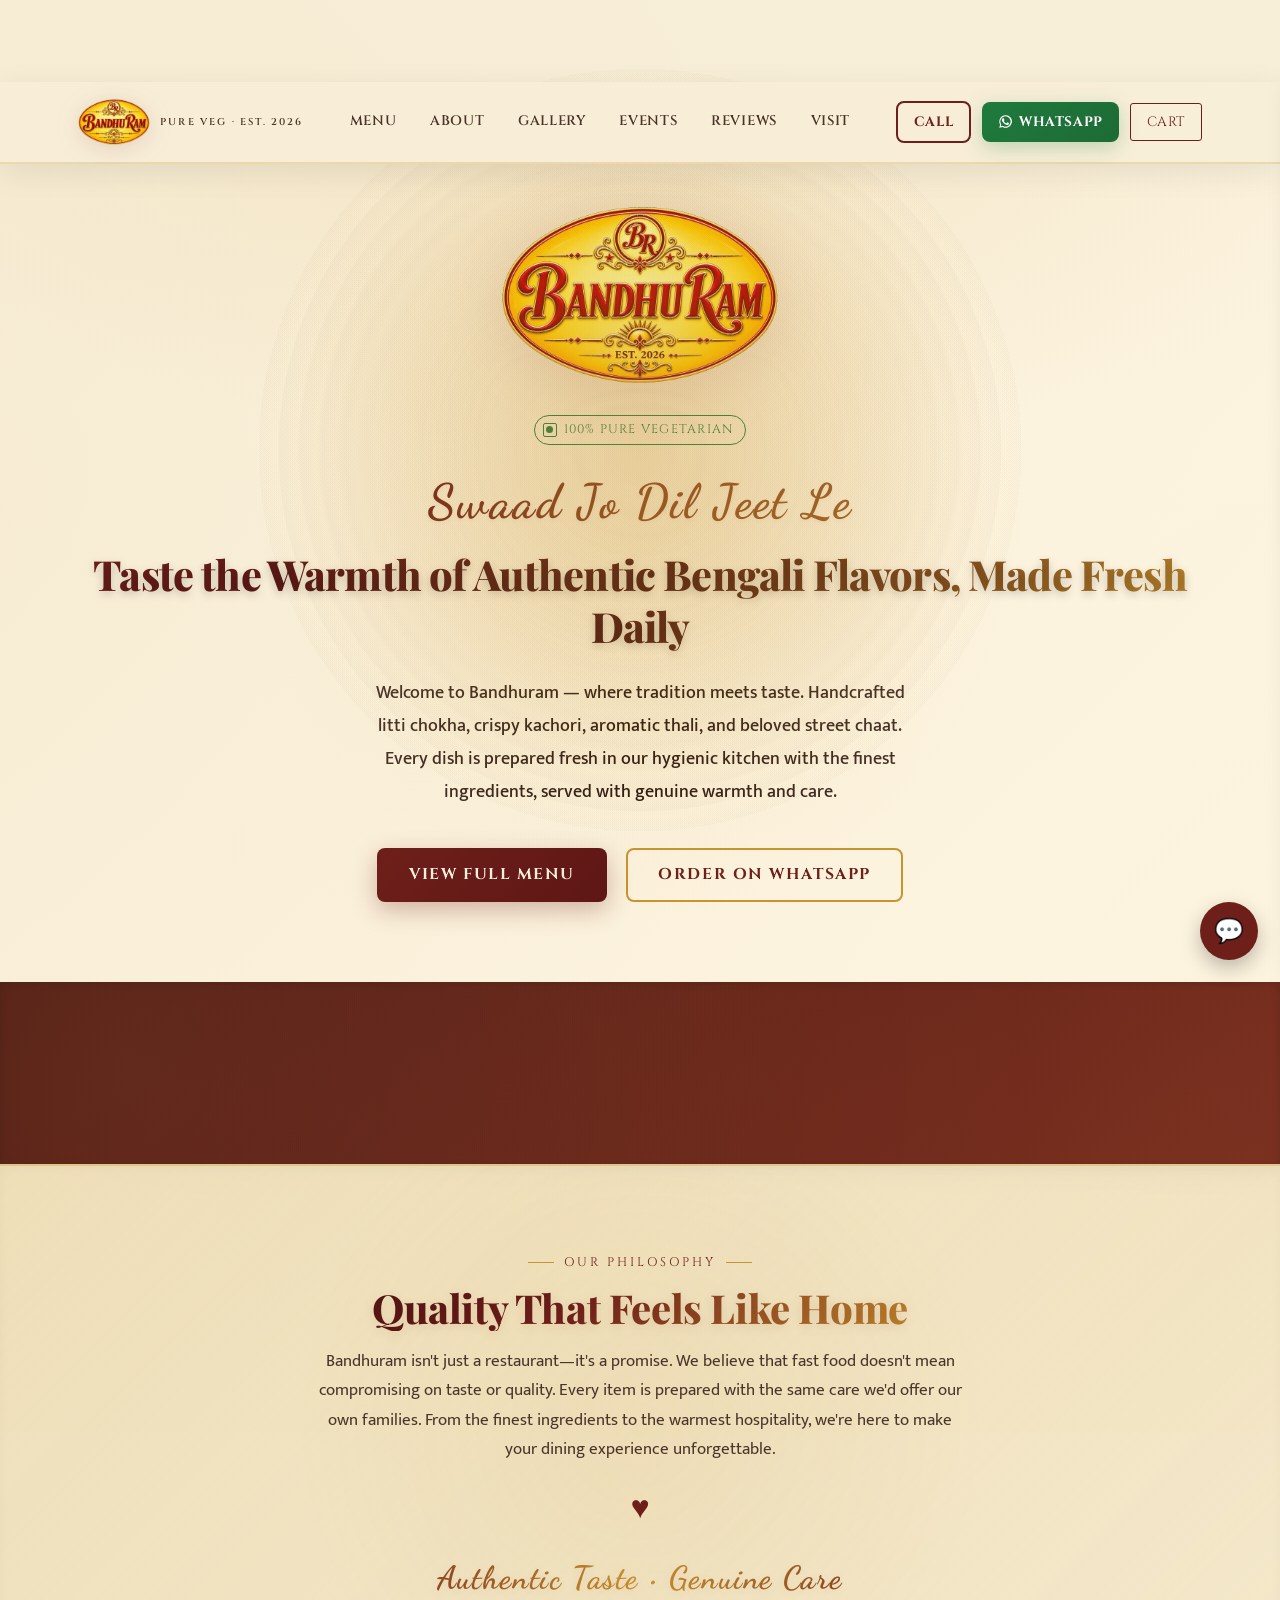
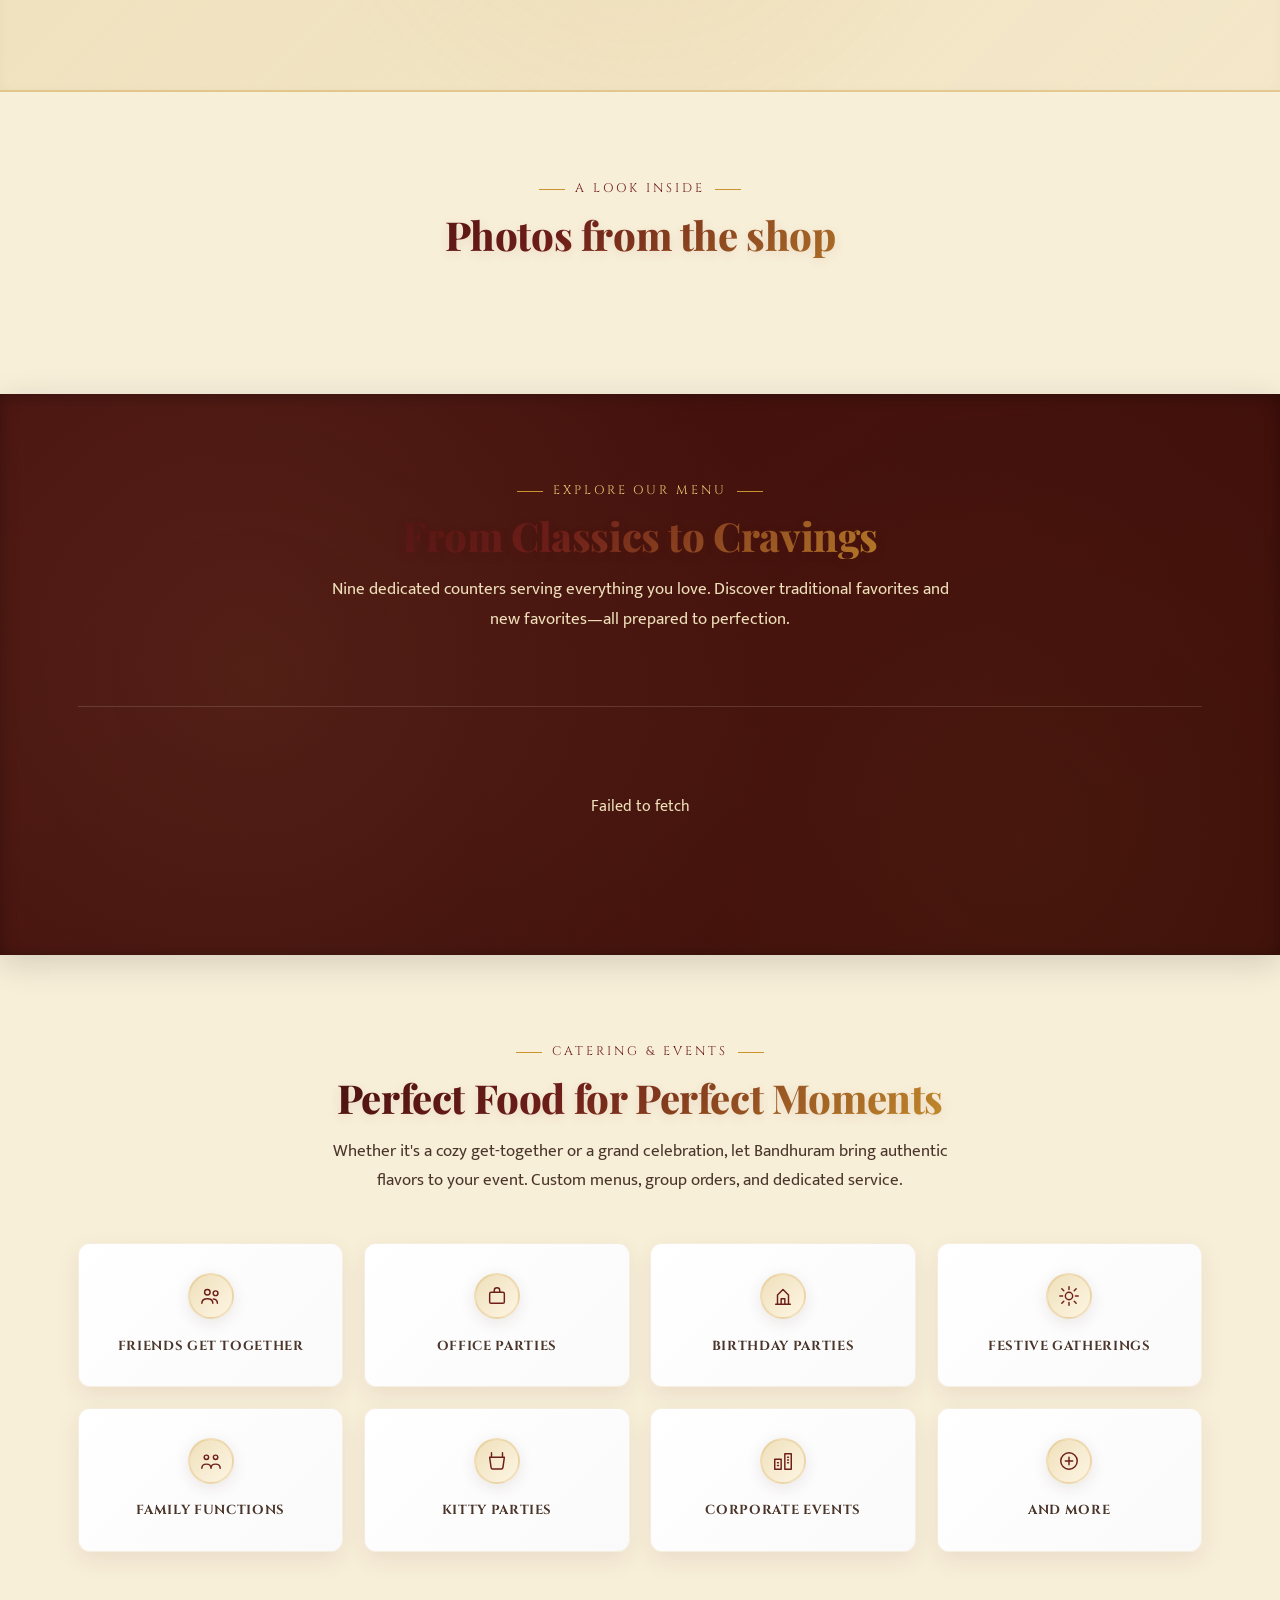
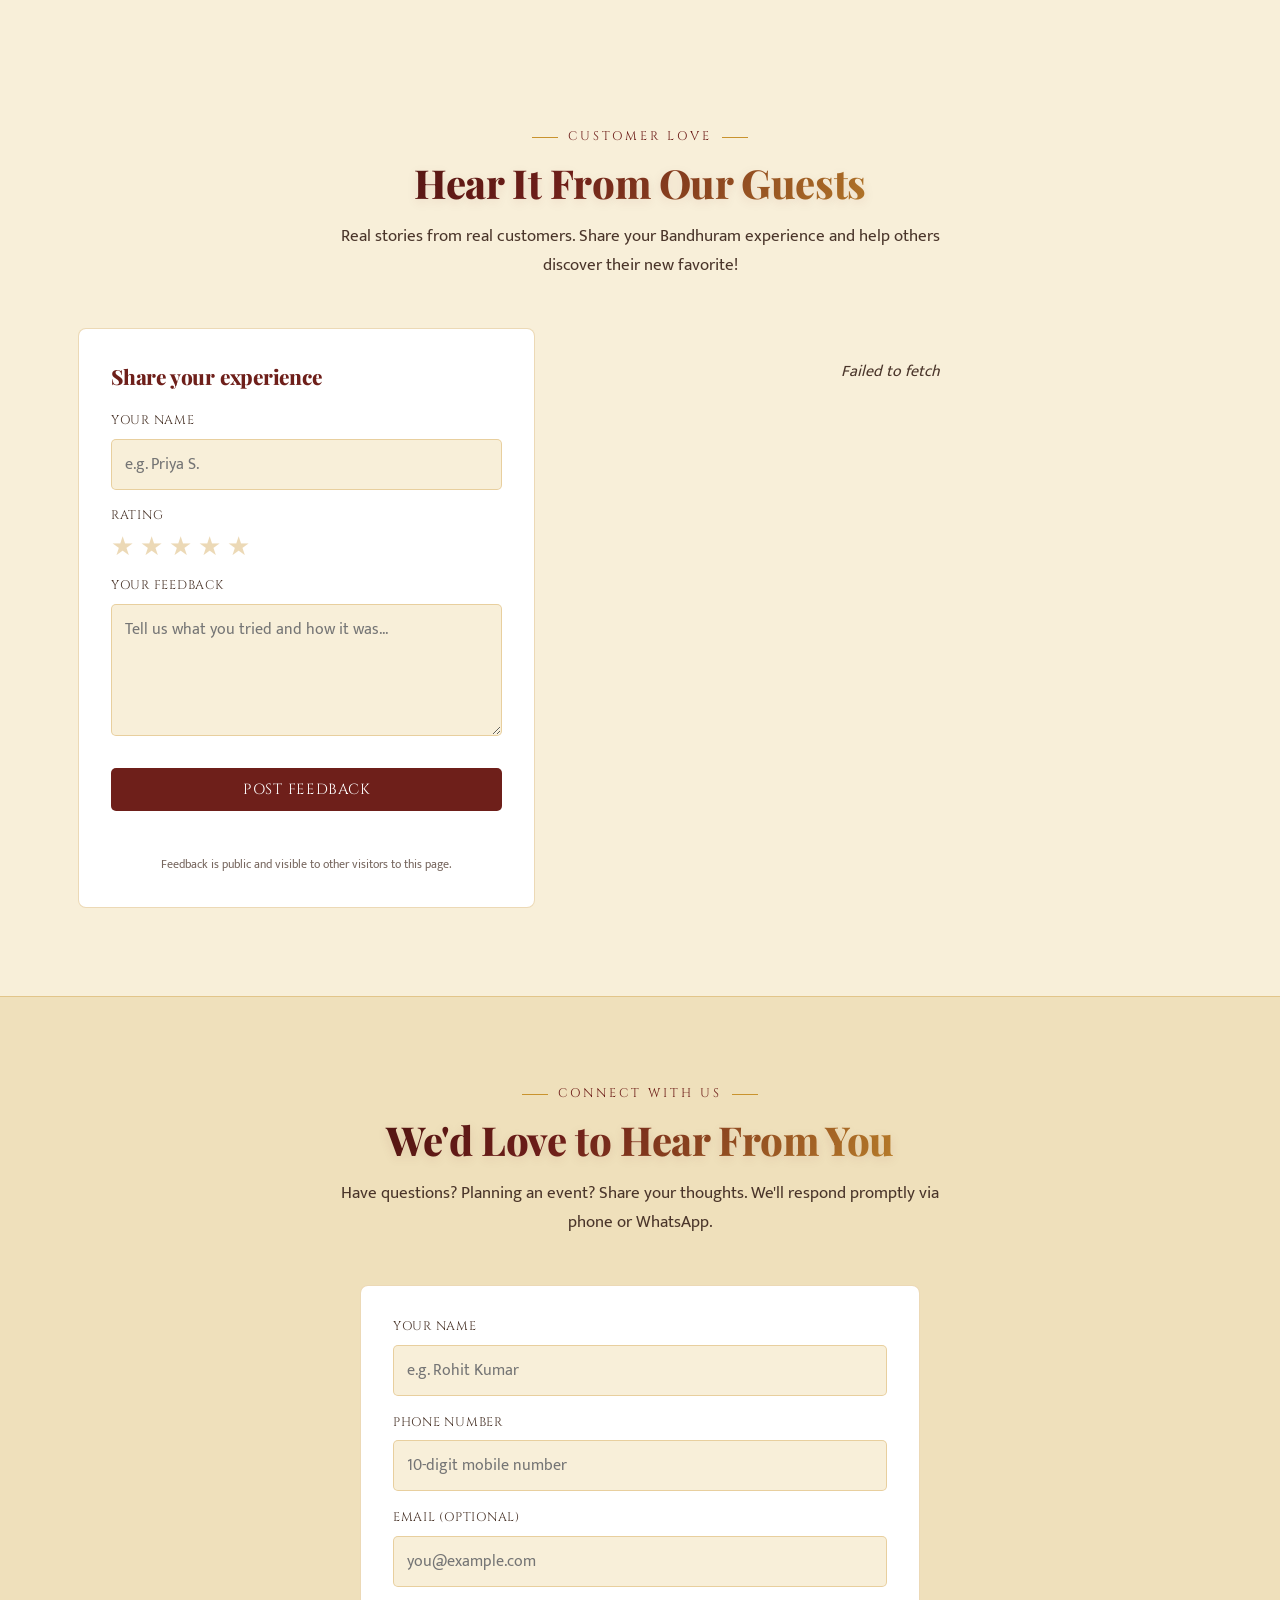
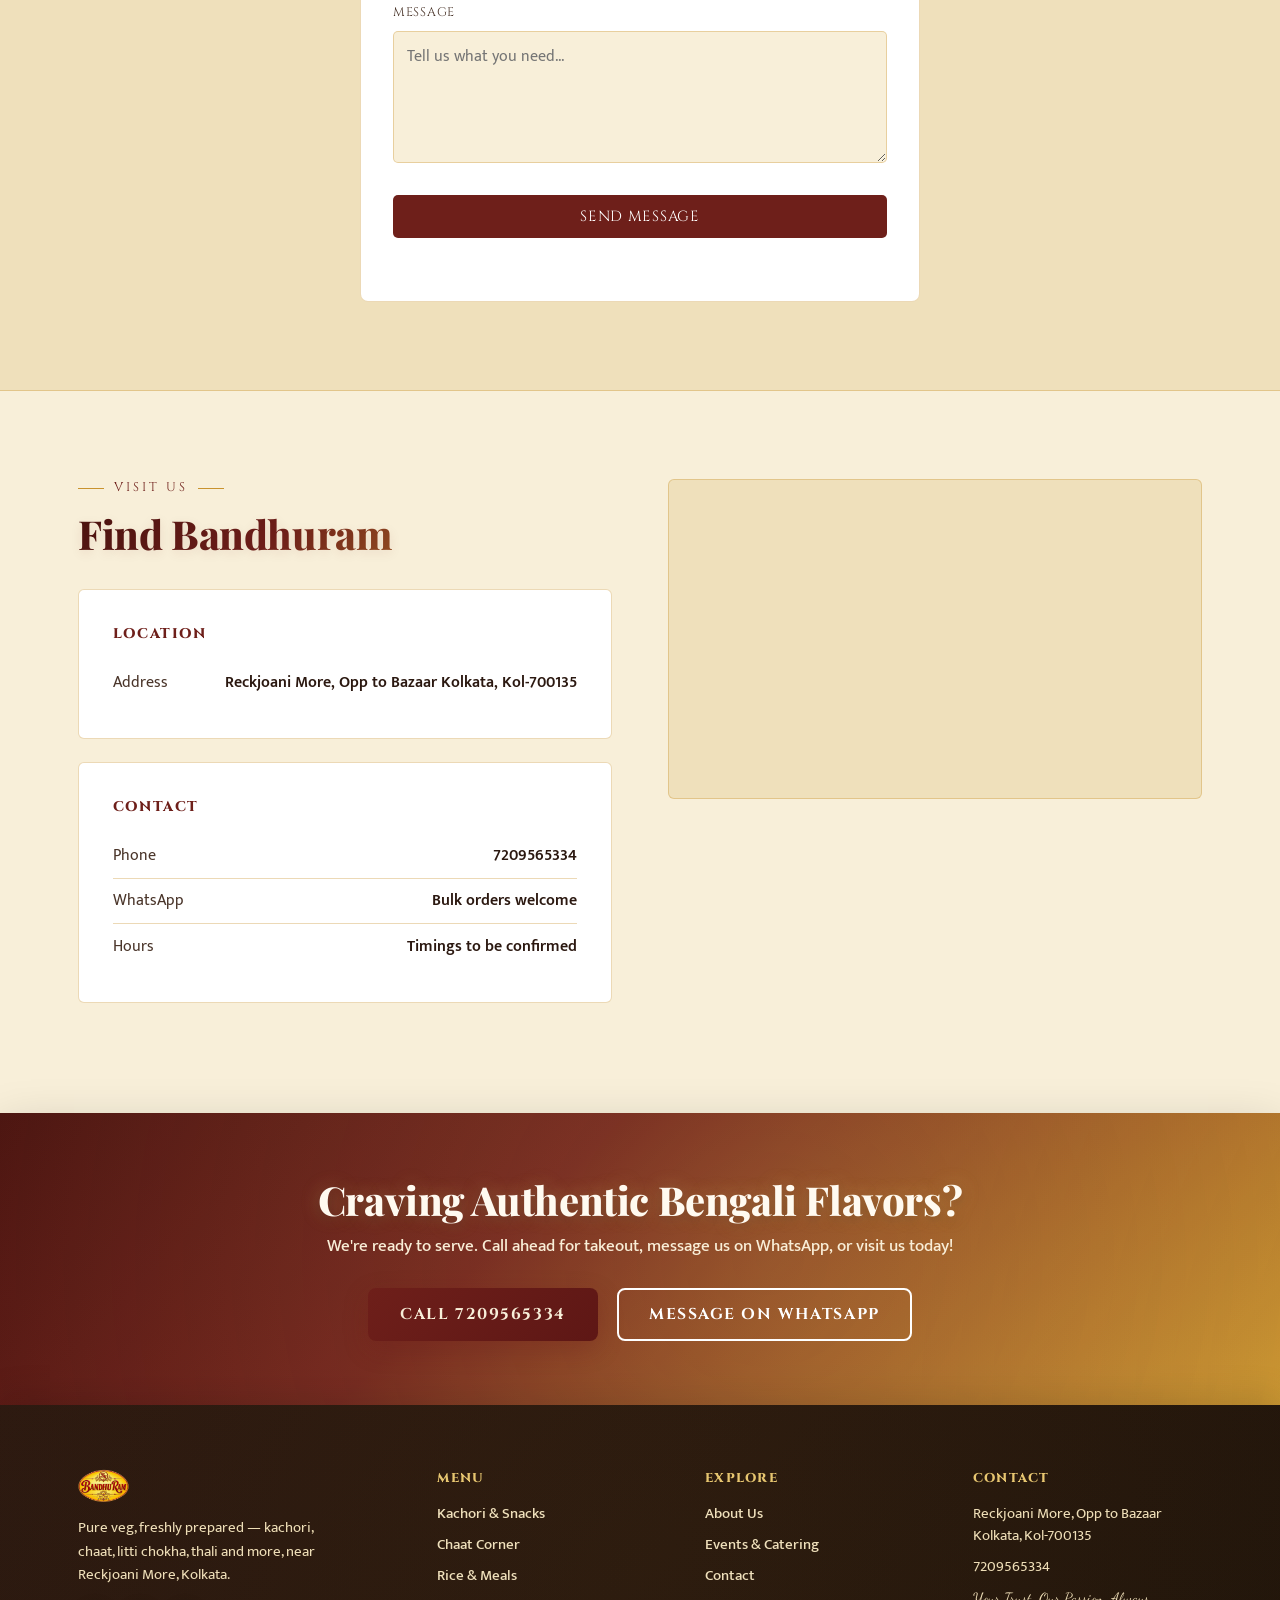
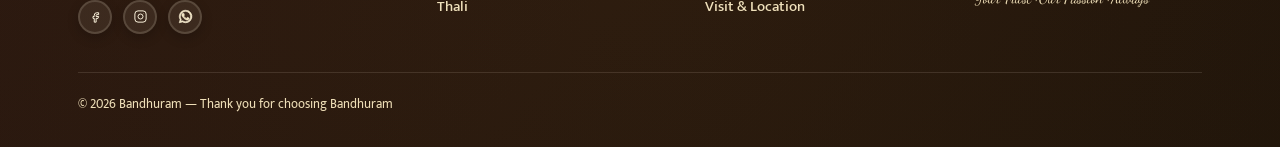
==== index.html @ d21ef4c9 "first commit" ====
<!DOCTYPE html>
<html lang="en">
<head>
<meta charset="UTF-8">
<meta name="viewport" content="width=device-width, initial-scale=1.0">
<title>Bandhuram — Swaad Jo Dil Jeet Le | Pure Veg, Kolkata</title>
<link rel="preconnect" href="https://fonts.googleapis.com">
<link rel="preconnect" href="https://fonts.gstatic.com" crossorigin>
<link href="https://fonts.googleapis.com/css2?family=Playfair+Display:wght@500;600;700;800&family=Cinzel:wght@500;600&family=Dancing+Script:wght@600;700&family=Mukta:wght@400;500;600;700&display=swap" rel="stylesheet">
<link rel="stylesheet" href="css/style.css">
<link rel="stylesheet" href="css/wow.css">
</head>
<body>

<header>
  <nav class="wrap">
  <a href="#top" class="brand">
    <img class="brand-mark" src="assets/logo.png" alt="Bandhuram logo">
    <span class="brand-name"><small>Pure Veg · Est. 2026</small></span>
  </a>
  <div class="navlinks" id="navLinks">
    <a href="#menu">Menu</a>
    <a href="#story">About</a>
    <a href="#gallerySection">Gallery</a>
    <a href="#events">Events</a>
    <a href="#feedback">Reviews</a>
    <a href="#visit">Visit</a>
  </div>
  <div class="nav-ctas">
    <a data-call-link href="#" class="btn-call">Call</a>
    <a data-whatsapp-link href="#" class="btn-wa">
      <svg viewBox="0 0 24 24" fill="currentColor"><path d="M17.5 14.4c-.3-.1-1.7-.9-2-1-.3-.1-.5-.1-.7.1-.2.3-.8 1-.9 1.2-.2.2-.3.2-.6.1-.3-.1-1.2-.4-2.3-1.4-.9-.8-1.4-1.7-1.6-2-.2-.3 0-.5.1-.6.1-.1.3-.3.4-.5.1-.1.2-.3.3-.4.1-.2 0-.4 0-.5 0-.1-.7-1.6-.9-2.2-.2-.5-.5-.5-.7-.5h-.6c-.2 0-.5.1-.8.4-.3.3-1 1-1 2.4s1 2.8 1.2 3c.1.2 2 3 4.8 4.3.7.3 1.2.5 1.6.6.7.2 1.3.2 1.8.1.5-.1 1.7-.7 1.9-1.4.2-.7.2-1.2.2-1.3-.1-.1-.3-.2-.6-.3z"/><path d="M12 2a10 10 0 0 0-8.6 15L2 22l5.2-1.4A10 10 0 1 0 12 2zm0 18.2a8.2 8.2 0 0 1-4.2-1.1l-.3-.2-3.1.8.8-3-.2-.3A8.2 8.2 0 1 1 12 20.2z"/></svg>
      WhatsApp
    </a>
    <button id="cartToggleBtn" class="btn-cart">
      Cart <span id="cartBadge" class="cart-badge" style="display:none;">0</span>
    </button>
    <button id="navToggleBtn" class="nav-toggle" aria-label="Open menu" aria-expanded="false">
      <span></span><span></span><span></span>
    </button>
  </div>
</nav>
 
</header>

<section class="hero" id="top">
  <div class="wrap">
    <div class="reveal in">
      <img class="hero-badge" src="assets/logo.png" alt="Bandhuram — Swaad Jo Dil Jeet Le">
      <div class="veg-dot"><span class="box"><span class="dot"></span></span> 100% Pure Vegetarian</div>
      <div class="hero-script">Swaad Jo Dil Jeet Le</div>
      <h1>Taste the Warmth of Authentic Bengali Flavors, Made Fresh Daily</h1>
      <p class="hero-sub">Welcome to Bandhuram — where tradition meets taste. Handcrafted litti chokha, crispy kachori, aromatic thali, and beloved street chaat. Every dish is prepared fresh in our hygienic kitchen with the finest ingredients, served with genuine warmth and care.</p>
      <div class="hero-ctas">
        <a href="#menu" class="btn-primary">View Full Menu</a>
        <a data-whatsapp-link href="#" class="btn-outline-gold">Order on WhatsApp</a>
      </div>
    </div>
  </div>
</section>

<div class="feature-strip">
  <div class="wrap">
    <div class="feature-item reveal">
      <div class="feature-icon"><svg viewBox="0 0 24 24" fill="none" stroke-width="1.6" stroke-linecap="round" stroke-linejoin="round"><path d="M11 20A7 7 0 0 1 4 13c0-5 4-9 9-11 1 5-1 8-3 10s-4 3-4 6"/></svg></div>
      <span>Made Fresh Daily</span>
    </div>
    <div class="feature-item reveal">
      <div class="feature-icon"><svg viewBox="0 0 24 24" fill="none" stroke-width="1.6" stroke-linecap="round" stroke-linejoin="round"><path d="M6 13a6 6 0 0 1 12 0v6H6v-6z"/><path d="M4 19h16"/><path d="M12 4v3"/></svg></div>
      <span>Certified Hygienic</span>
    </div>
    <div class="feature-item reveal">
      <div class="feature-icon"><svg viewBox="0 0 24 24" fill="none" stroke-width="1.6" stroke-linecap="round" stroke-linejoin="round"><path d="M12 3c4 0 7 3 7 7 0 6-7 11-7 11S5 16 5 10c0-4 3-7 7-7z"/><path d="M12 8v6"/></svg></div>
      <span>Handpicked Quality</span>
    </div>
    <div class="feature-item reveal">
      <div class="feature-icon"><svg viewBox="0 0 24 24" fill="none" stroke-width="1.6" stroke-linecap="round" stroke-linejoin="round"><circle cx="6" cy="18" r="2.2"/><circle cx="17" cy="18" r="2.2"/><path d="M2 18h2l2-8h7l3 5h3.5"/><path d="M6 10V6h3"/></svg></div>
      <span>Quick Delivery</span>
    </div>
  </div>
</div>

<section class="story" id="story">
  <div class="wrap story-inner reveal">
    <div class="section-eyebrow">Our Philosophy</div>
    <h2>Quality That Feels Like Home</h2>
    <p class="section-body-text">Bandhuram isn't just a restaurant—it's a promise. We believe that fast food doesn't mean compromising on taste or quality. Every item is prepared with the same care we'd offer our own families. From the finest ingredients to the warmest hospitality, we're here to make your dining experience unforgettable.</p>
    <div class="story-heart">♥</div>
    <div class="story-script">Authentic Taste • Genuine Care</div>
  </div>
</section>

<section class="Gallery" id="Gallery" >
  <div class="wrap">
    <div class="section-head reveal">
      <div class="section-eyebrow">A look inside</div>
      <h2>Photos from the shop</h2>
    </div>
    <div class="gallery-grid-real" id="galleryGrid"></div>
  </div>
</section>

<section class="menu" id="menu">
  <div class="wrap">
    <div class="section-head reveal">
      <div class="section-eyebrow">Explore Our Menu</div>
      <h2>From Classics to Cravings</h2>
      <p class="section-body-text">Nine dedicated counters serving everything you love. Discover traditional favorites and new favorites—all prepared to perfection.</p>
    </div>

    <div class="thali-callout reveal" id="thaliCallout" style="display:none;"></div>

    <div class="menu-tabs reveal" id="menuTabs"></div>
    <div class="menu-panels reveal" id="menuPanels">
      <div class="menu-loading">Loading today's menu…</div>
    </div>
  </div>
</section>

<section class="events" id="events">
  <div class="wrap">
    <div class="section-head reveal">
      <div class="section-eyebrow">Catering & Events</div>
      <h2>Perfect Food for Perfect Moments</h2>
      <p class="section-body-text">Whether it's a cozy get-together or a grand celebration, let Bandhuram bring authentic flavors to your event. Custom menus, group orders, and dedicated service.</p>
    </div>
    <div class="events-grid">
      <div class="event-card reveal"><div class="event-icon"><svg viewBox="0 0 24 24" fill="none" stroke-width="1.6" stroke-linecap="round" stroke-linejoin="round"><circle cx="8" cy="8" r="3"/><circle cx="17" cy="9" r="2.6"/><path d="M2 20c0-3 2.5-5 6-5s6 2 6 5"/><path d="M14.5 15.2c2.8.3 4.5 2 4.5 4.8"/></svg></div><span>Friends Get Together</span></div>
      <div class="event-card reveal"><div class="event-icon"><svg viewBox="0 0 24 24" fill="none" stroke-width="1.6" stroke-linecap="round" stroke-linejoin="round"><rect x="4" y="8" width="16" height="12" rx="1.5"/><path d="M9 8V6a3 3 0 0 1 6 0v2"/></svg></div><span>Office Parties</span></div>
      <div class="event-card reveal"><div class="event-icon"><svg viewBox="0 0 24 24" fill="none" stroke-width="1.6" stroke-linecap="round" stroke-linejoin="round"><path d="M4 21h16"/><path d="M6 21V11l6-6 6 6v10"/><path d="M10 21v-6h4v6"/></svg></div><span>Birthday Parties</span></div>
      <div class="event-card reveal"><div class="event-icon"><svg viewBox="0 0 24 24" fill="none" stroke-width="1.6" stroke-linecap="round" stroke-linejoin="round"><circle cx="12" cy="12" r="4"/><path d="M12 2v3M12 19v3M4.2 4.2l2.1 2.1M17.7 17.7l2.1 2.1M2 12h3M19 12h3M4.2 19.8l2.1-2.1M17.7 6.3l2.1-2.1"/></svg></div><span>Festive Gatherings</span></div>
      <div class="event-card reveal"><div class="event-icon"><svg viewBox="0 0 24 24" fill="none" stroke-width="1.6" stroke-linecap="round" stroke-linejoin="round"><circle cx="7" cy="8" r="2.4"/><circle cx="17" cy="8" r="2.4"/><path d="M2 20c0-2.8 2.2-4.6 5-4.6s5 1.8 5 4.6M12 20c0-2.8 2.2-4.6 5-4.6s5 1.8 5 4.6"/></svg></div><span>Family Functions</span></div>
      <div class="event-card reveal"><div class="event-icon"><svg viewBox="0 0 24 24" fill="none" stroke-width="1.6" stroke-linecap="round" stroke-linejoin="round"><path d="M6 3v4M18 3v4M4 8h16l-1.5 11a2 2 0 0 1-2 1.8H7.5a2 2 0 0 1-2-1.8L4 8z"/></svg></div><span>Kitty Parties</span></div>
      <div class="event-card reveal"><div class="event-icon"><svg viewBox="0 0 24 24" fill="none" stroke-width="1.6" stroke-linecap="round" stroke-linejoin="round"><rect x="3" y="10" width="7" height="11"/><rect x="14" y="4" width="7" height="17"/><path d="M6 14h1M6 17h1M17 8h1M17 11h1M17 14h1"/></svg></div><span>Corporate Events</span></div>
      <div class="event-card reveal"><div class="event-icon"><svg viewBox="0 0 24 24" fill="none" stroke-width="1.6" stroke-linecap="round" stroke-linejoin="round"><circle cx="12" cy="12" r="9"/><path d="M8 12h8M12 8v8"/></svg></div><span>And More</span></div>
    </div>
  </div>
</section>

<section class="feedback" id="feedback">
  <div class="wrap">
    <div class="section-head reveal">
      <div class="section-eyebrow">Customer Love</div>
      <h2>Hear It From Our Guests</h2>
      <p class="section-body-text">Real stories from real customers. Share your Bandhuram experience and help others discover their new favorite!</p>
    </div>
    <div class="feedback-layout reveal">
      <div class="fb-form">
        <h3>Share your experience</h3>
        <form id="fbForm">
          <div class="fb-field">
            <label for="fbName">Your name</label>
            <input type="text" id="fbName" maxlength="40" required placeholder="e.g. Priya S.">
          </div>
          <div class="fb-field">
            <label>Rating</label>
            <div class="star-picker" id="starPicker">
              <button type="button" data-val="1">★</button>
              <button type="button" data-val="2">★</button>
              <button type="button" data-val="3">★</button>
              <button type="button" data-val="4">★</button>
              <button type="button" data-val="5">★</button>
            </div>
          </div>
          <div class="fb-field">
            <label for="fbComment">Your feedback</label>
            <textarea id="fbComment" rows="4" maxlength="400" required placeholder="Tell us what you tried and how it was..."></textarea>
          </div>
          <button type="submit" class="fb-submit" id="fbSubmitBtn">Post Feedback</button>
          <p class="fb-status" id="fbStatus"></p>
        </form>
        <p class="fb-note">Feedback is public and visible to other visitors to this page.</p>
      </div>
      <div>
        <div class="fb-list" id="fbList">
          <div class="fb-loading">Loading feedback…</div>
        </div>
      </div>
    </div>
  </div>
</section>

<section class="contact" id="contact">
  <div class="wrap">
    <div class="section-head reveal">
      <div class="section-eyebrow">Connect With Us</div>
      <h2>We'd Love to Hear From You</h2>
      <p class="section-body-text">Have questions? Planning an event? Share your thoughts. We'll respond promptly via phone or WhatsApp.</p>
    </div>
    <div class="fb-form reveal" style="max-width:560px; margin:0 auto;">
      <form id="contactForm">
        <div class="fb-field">
          <label for="cName">Your name</label>
          <input type="text" id="cName" maxlength="60" required placeholder="e.g. Rohit Kumar">
        </div>
        <div class="fb-field">
          <label for="cPhone">Phone number</label>
          <input type="tel" id="cPhone" maxlength="20" required placeholder="10-digit mobile number">
        </div>
        <div class="fb-field">
          <label for="cEmail">Email (optional)</label>
          <input type="email" id="cEmail" maxlength="100" placeholder="you@example.com">
        </div>
        <div class="fb-field">
          <label for="cMessage">Message</label>
          <textarea id="cMessage" rows="4" maxlength="500" required placeholder="Tell us what you need..."></textarea>
        </div>
        <button type="submit" class="fb-submit" id="contactSubmitBtn">Send Message</button>
        <p class="fb-status" id="contactStatus"></p>
      </form>
    </div>
  </div>
</section>

<section class="visit" id="visit">
  <div class="wrap">
    <div class="reveal">
      <div class="section-head" style="text-align:left; margin:0 0 2rem;">
        <div class="section-eyebrow" style="justify-content:flex-start;">Visit us</div>
        <h2>Find Bandhuram</h2>
      </div>
      <div class="visit-card">
        <h3>Location</h3>
        <div class="info-row"><span>Address</span><span data-address-display>—</span></div>
      </div>
      <div class="visit-card">
        <h3>Contact</h3>
        <div class="info-row"><span>Phone</span><span data-phone-display>—</span></div>
        <div class="info-row"><span>WhatsApp</span><span>Bulk orders welcome</span></div>
        <div class="info-row"><span>Hours</span><span>Timings to be confirmed</span></div>
      </div>
    </div>
    <div class="reveal">
      <div class="map-block">
        <iframe
  src="https://www.google.com/maps?q=Bandhuram&z=17&output=embed"
  width="100%" height="100%" style="border:0; position:absolute; inset:0;"
  loading="lazy" referrerpolicy="no-referrer-when-downgrade"
  title="Bandhuram location map"></iframe>
      </div>
    </div>
  </div>
</section>

<section class="cta-band">
  <div class="wrap">
    <h2>Craving Authentic Bengali Flavors?</h2>
    <p>We're ready to serve. Call ahead for takeout, message us on WhatsApp, or visit us today!</p>
    <div class="hero-ctas">
      <a data-call-link href="#" class="btn-primary">Call <span data-phone-display>—</span></a>
      <a data-whatsapp-link href="#" class="btn-outline-gold" style="color:#fff; border-color:#fff;">Message on WhatsApp</a>
    </div>
  </div>
</section>

<footer>
  <div class="wrap">
    <div class="footer-grid">
      <div>
        <div class="footer-brand">
          <img src="assets/logo.png" alt="Bandhuram logo">
        </div>
        <p class="footer-tag">Pure veg, freshly prepared — kachori, chaat, litti chokha, thali and more, near Reckjoani More, Kolkata.</p>
        <div class="footer-social">
          <a href="#" aria-label="Facebook"><svg viewBox="0 0 24 24" fill="none" stroke-width="1.6"><path d="M14 9h3V6h-3a4 4 0 0 0-4 4v2H8v3h2v6h3v-6h3l1-3h-4v-2a1 1 0 0 1 1-1z"/></svg></a>
          <a href="#" aria-label="Instagram"><svg viewBox="0 0 24 24" fill="none" stroke-width="1.6"><rect x="3" y="3" width="18" height="18" rx="5"/><circle cx="12" cy="12" r="4"/><circle cx="17.2" cy="6.8" r="0.6" fill="currentColor" stroke="none"/></svg></a>
          <a data-whatsapp-link href="#" aria-label="WhatsApp"><svg viewBox="0 0 24 24" fill="currentColor" stroke="none"><path d="M17.5 14.4c-.3-.1-1.7-.9-2-1-.3-.1-.5-.1-.7.1-.2.3-.8 1-.9 1.2-.2.2-.3.2-.6.1-.3-.1-1.2-.4-2.3-1.4-.9-.8-1.4-1.7-1.6-2-.2-.3 0-.5.1-.6.1-.1.3-.3.4-.5.1-.1.2-.3.3-.4.1-.2 0-.4 0-.5 0-.1-.7-1.6-.9-2.2-.2-.5-.5-.5-.7-.5h-.6c-.2 0-.5.1-.8.4-.3.3-1 1-1 2.4s1 2.8 1.2 3c.1.2 2 3 4.8 4.3.7.3 1.2.5 1.6.6.7.2 1.3.2 1.8.1.5-.1 1.7-.7 1.9-1.4.2-.7.2-1.2.2-1.3-.1-.1-.3-.2-.6-.3z"/><path d="M12 2a10 10 0 0 0-8.6 15L2 22l5.2-1.4A10 10 0 1 0 12 2zm0 18.2a8.2 8.2 0 0 1-4.2-1.1l-.3-.2-3.1.8.8-3-.2-.3A8.2 8.2 0 1 1 12 20.2z"/></svg></a>
        </div>
      </div>
      <div class="footer-col">
        <h4>Menu</h4>
        <a href="#menu">Kachori &amp; Snacks</a>
        <a href="#menu">Chaat Corner</a>
        <a href="#menu">Rice &amp; Meals</a>
        <a href="#menu">Thali</a>
      </div>
      <div class="footer-col">
        <h4>Explore</h4>
        <a href="#story">About Us</a>
        <a href="#events">Events &amp; Catering</a>
        <a href="#contact">Contact</a>
        <a href="#visit">Visit &amp; Location</a>
      </div>
      <div class="footer-col">
        <h4>Contact</h4>
        <p data-address-display>—</p>
        <p data-phone-display>—</p>
        <p class="footer-motto">Your Trust · Our Passion · Always</p>
      </div>
    </div>
    <div class="footer-bottom">
      <span>© 2026 Bandhuram — Thank you for choosing Bandhuram</span>
    </div>
  </div>
</footer>

<div id="cartDrawer" class="cart-drawer">
  <div class="cart-drawer-head">
    <h3>Your Order</h3>
    <button id="cartCloseBtn" class="cart-close">×</button>
  </div>
  <div id="cartItemsList" class="cart-items"></div>
  <div class="cart-footer">
    <p id="cartVariableNote" class="cart-variable-note" style="display:none;">
      Some items have variable pricing (e.g. half/full plate) — final price confirmed by the shop.
    </p>
    <div class="cart-total-row">
      <span>Estimated Total</span>
      <span id="cartTotal">₹0</span>
    </div>
    <button id="cartCheckoutBtn" class="btn-primary" style="width:100%;" disabled>Checkout</button>
  </div>
</div>

<div id="checkoutModal" class="admin-modal" style="display:none;">
  <div class="admin-modal-card">
    <h3>Confirm Your Order</h3>
    <form id="checkoutForm">
      <div class="fb-field">
        <label for="coName">Your name</label>
        <input type="text" id="coName" required maxlength="60">
      </div>
      <div class="fb-field">
        <label for="coPhone">Phone number</label>
        <input type="tel" id="coPhone" required maxlength="20">
      </div>
      <div class="fb-field">
        <label for="coNotes">Notes (optional)</label>
        <textarea id="coNotes" rows="2" maxlength="300" placeholder="e.g. less spicy, pickup at 7pm"></textarea>
      </div>
      <div class="admin-modal-actions">
        <button type="button" class="btn-outline-gold" id="checkoutCancelBtn">Cancel</button>
        <button type="submit" class="btn-primary" id="checkoutSubmitBtn">Place Order</button>
      </div>
      <p class="fb-status" id="checkoutStatus"></p>
    </form>
  </div>
</div>

<script src="js/config.js"></script>
<script src="js/api.js"></script>
<script src="js/menu.js"></script>
<script src="js/feedback.js"></script>
<script src="js/contact.js"></script>
<script src="js/main.js"></script>
<script src="js/cart.js"></script>
<script src="js/chatbot.js"></script>
<script src="js/gallery.js"></script>
</body>
</html>
---- css/style.css ----
:root{
  --maroon:#6e1f1a; --maroon-deep:#4a1310; --gold:#c9932e; --gold-light:#e8c873;
  --cream:#f8efd9; --cream-deep:#efe0bb; --ink:#2b1810; --ink-soft:#4a352a;
  --green:#1f7a3d; --line:rgba(201,147,46,0.35);
  --display:'Playfair Display', serif; --script:'Dancing Script', cursive;
  --label:'Cinzel', serif; --body:'Mukta', sans-serif;
}
*{box-sizing:border-box; margin:0; padding:0;}
html{scroll-behavior:smooth;}
body{ background:var(--cream); color:var(--ink); font-family:var(--body); line-height:1.5; }
a{ color:inherit; text-decoration:none; }
img,svg{ display:block; max-width:100%; }
::selection{ background:var(--gold-light); color:var(--ink); }
a:focus-visible, button:focus-visible{ outline:2px solid var(--maroon); outline-offset:3px; }
.wrap{ max-width:1180px; margin:0 auto; padding:0 28px; }

header{ position:sticky; top:0; z-index:100; background:rgba(248,239,217,0.94); backdrop-filter:blur(8px); border-bottom:1px solid var(--line); }
nav.wrap{ display:flex; align-items:center; justify-content:space-between; height:80px; }
.brand{ display:flex; align-items:center; gap:10px; }
.brand-mark{ height:44px; width:auto; }
.brand-name small{ display:block; font-family:var(--label); font-size:0.62rem; letter-spacing:0.22em; text-transform:uppercase; color:var(--ink-soft); font-weight:600; }
.navlinks{ display:flex; gap:2.1rem; font-family:var(--label); font-size:0.86rem; letter-spacing:0.05em; text-transform:uppercase; }
.navlinks a{ color:var(--ink-soft); position:relative; padding:4px 0; transition:color .25s ease; }
.navlinks a:hover{ color:var(--maroon); }
.navlinks a::after{ content:""; position:absolute; left:0; bottom:-3px; width:0; height:1.5px; background:var(--gold); transition:width .25s ease; }
.navlinks a:hover::after{ width:100%; }
.nav-ctas{ display:flex; gap:0.7rem; align-items:center; }
.btn-call{ font-family:var(--label); font-size:0.85rem; letter-spacing:0.04em; text-transform:uppercase; color:var(--maroon); border:1px solid var(--maroon); padding:9px 16px; border-radius:3px; transition:background .2s ease, color .2s ease; }
.btn-call:hover{ background:var(--maroon); color:var(--cream); }
.btn-wa{ font-family:var(--label); font-size:0.85rem; letter-spacing:0.04em; text-transform:uppercase; background:var(--green); color:#fff; padding:10px 16px; border-radius:3px; display:flex; align-items:center; gap:6px; }
.btn-wa svg{ width:15px; height:15px; }

.hero{ padding:4.2rem 0 3rem; text-align:center; background:radial-gradient(ellipse 90% 60% at 50% 0%, rgba(201,147,46,0.16), transparent 60%), var(--cream); }
.hero-badge{ margin:0 auto 1.6rem; width:280px; max-width:80%; height:auto; animation:floatBadge 3s ease-in-out infinite; }
@keyframes floatBadge{ 0%, 100%{ transform:translateY(0); } 50%{ transform:translateY(-8px); } }
.veg-dot{ display:inline-flex; align-items:center; gap:7px; font-family:var(--label); font-size:0.78rem; letter-spacing:0.1em; text-transform:uppercase; color:var(--green); border:1px solid var(--green); padding:5px 12px 5px 8px; border-radius:20px; margin-bottom:1.3rem; }
.veg-dot .box{ width:14px; height:14px; border:1.6px solid var(--green); display:flex; align-items:center; justify-content:center; border-radius:2px; }
.veg-dot .box .dot{ width:7px; height:7px; border-radius:50%; background:var(--green); }
.hero-script{ font-family:var(--script); font-size:clamp(2rem, 4vw, 2.7rem); color:var(--maroon); font-weight:700; margin-bottom:0.6rem; animation:fadeInDown 0.8s ease-out; }
.hero h1{ font-family:var(--display); font-weight:700; font-size:clamp(1.6rem, 3vw, 2.1rem); color:var(--ink); max-width:52ch; margin:0 auto; line-height:1.4; animation:fadeInUp 0.9s ease-out 0.2s both; }
@keyframes fadeInDown{ from{ opacity:0; transform:translateY(-15px); } to{ opacity:1; transform:translateY(0); } }
@keyframes fadeInUp{ from{ opacity:0; transform:translateY(15px); } to{ opacity:1; transform:translateY(0); } }
.hero-sub{ margin:1.2rem auto 0; font-size:1.08rem; color:var(--ink-soft); max-width:52ch; line-height:1.7; }
.hero-ctas{ margin-top:2.1rem; display:flex; gap:1rem; justify-content:center; flex-wrap:wrap; }
.btn-primary{ font-family:var(--label); text-transform:uppercase; letter-spacing:0.05em; font-size:0.98rem; background:var(--maroon); color:var(--cream); padding:14px 30px; border-radius:5px; box-shadow:0 4px 12px rgba(110,31,26,0.25); transition:transform .2s ease, box-shadow .2s ease, background .2s ease; border:none; cursor:pointer; }
.btn-primary:hover{ transform:translateY(-3px); box-shadow:0 8px 20px rgba(110,31,26,0.35); background:var(--maroon-deep); }
.btn-outline-gold{ font-family:var(--label); text-transform:uppercase; letter-spacing:0.05em; font-size:0.98rem; color:var(--maroon); padding:14px 26px; border:2px solid var(--gold); border-radius:5px; transition:all .3s ease; background:transparent; cursor:pointer; }
.btn-outline-gold:hover{ background:var(--gold); color:var(--maroon-deep); box-shadow:0 6px 15px rgba(201,147,46,0.25); }


.gallery-section{ background:var(--cream-deep); border-top:1px solid var(--line); border-bottom:1px solid var(--line); }
.gallery-grid-real{ display:grid; grid-template-columns:repeat(auto-fill, minmax(220px, 1fr)); gap:1rem; }
.gallery-photo{ position:relative; border-radius:8px; overflow:hidden; aspect-ratio:4/3; }
.gallery-photo img{ width:100%; height:100%; object-fit:cover; }
.gallery-caption{
  position:absolute; left:0; right:0; bottom:0; padding:0.6rem 0.8rem;
  background:linear-gradient(to top, rgba(43,24,16,0.75), transparent);
  color:#fff; font-size:0.82rem;
}

.btn-cart{ position:relative; font-family:var(--label); font-size:0.85rem; text-transform:uppercase; letter-spacing:0.04em; background:none; border:1px solid var(--maroon); color:var(--maroon); padding:9px 16px; border-radius:3px; cursor:pointer; }
.cart-badge{ background:var(--gold); color:var(--maroon-deep); font-size:0.72rem; font-weight:700; border-radius:10px; padding:1px 7px; margin-left:6px; display:inline-flex; }
.cart-drawer{ position:fixed; top:0; right:-380px; width:360px; max-width:90vw; height:100vh; background:#fff; box-shadow:-8px 0 24px rgba(0,0,0,0.15); z-index:150; transition:right .25s ease; display:flex; flex-direction:column; }
.cart-drawer.open{ right:0; }
.cart-drawer-head{ display:flex; justify-content:space-between; align-items:center; padding:1.3rem 1.5rem; border-bottom:1px solid var(--line); }
.cart-drawer-head h3{ font-family:var(--display); color:var(--maroon); }
.cart-close{ background:none; border:none; font-size:1.6rem; cursor:pointer; color:var(--ink-soft); line-height:1; }
.cart-items{ flex:1; overflow-y:auto; padding:1rem 1.5rem; }
.cart-line{ display:flex; justify-content:space-between; align-items:center; padding:0.8rem 0; border-bottom:1px solid var(--line); }
.cart-line-name{ font-weight:600; font-size:0.95rem; }
.cart-line-price{ font-size:0.85rem; color:var(--ink-soft); }
.cart-qty{ display:flex; align-items:center; gap:0.6rem; }
.cart-qty button{ width:26px; height:26px; border-radius:50%; border:1px solid var(--line); background:var(--cream); cursor:pointer; font-size:1rem; }
.cart-empty{ text-align:center; color:var(--ink-soft); font-style:italic; padding:2rem 0; }
.cart-footer{ padding:1.3rem 1.5rem; border-top:1px solid var(--line); }
.cart-variable-note{ font-size:0.8rem; color:var(--ink-soft); margin-bottom:0.8rem; font-style:italic; }
.cart-total-row{ display:flex; justify-content:space-between; font-family:var(--display); font-size:1.15rem; color:var(--ink); margin-bottom:1rem; }
.menu-line-right{ display:flex; align-items:center; gap:0.8rem; }
.add-to-cart-btn{ font-family:var(--label); font-size:0.72rem; text-transform:uppercase; background:var(--gold); color:var(--maroon-deep); border:none; padding:5px 11px; border-radius:4px; cursor:pointer; }

.feature-strip{ background:var(--maroon-deep); padding:2.4rem 0; }
.feature-strip .wrap{ display:grid; grid-template-columns:repeat(4,1fr); gap:1.5rem; }
.feature-item{ text-align:center; color:var(--cream); transition:transform .3s ease; }
.feature-item:hover{ transform:scale(1.05); }
.feature-icon{ width:52px; height:52px; border-radius:50%; background:rgba(201,147,46,0.18); border:2px solid var(--gold); display:flex; align-items:center; justify-content:center; margin:0 auto 0.8rem; transition:transform .3s ease, box-shadow .3s ease; }
.feature-item:hover .feature-icon{ transform:scale(1.15) rotate(5deg); box-shadow:0 4px 12px rgba(201,147,46,0.3); }
.feature-icon svg{ width:24px; height:24px; stroke:var(--gold-light); }
.feature-item span{ font-family:var(--label); font-size:0.78rem; letter-spacing:0.05em; text-transform:uppercase; color:var(--cream-deep); }

section{ padding:5.5rem 0; }
.section-head{ max-width:640px; margin:0 auto 3rem; text-align:center; }
.section-eyebrow{ font-family:var(--label); text-transform:uppercase; letter-spacing:0.24em; font-size:0.78rem; color:var(--maroon); margin-bottom:0.8rem; display:flex; align-items:center; justify-content:center; gap:10px; }
.section-eyebrow::before, .section-eyebrow::after{ content:""; width:26px; height:1px; background:var(--gold); }
h2{ font-family:var(--display); font-weight:700; font-size:clamp(1.9rem, 3.4vw, 2.5rem); color:var(--ink); line-height:1.15; }
.section-body-text{ margin-top:1rem; color:var(--ink-soft); font-size:1.05rem; line-height:1.75; }

.story{ background:var(--cream-deep); border-top:1px solid var(--line); border-bottom:1px solid var(--line); }
.story-inner{ max-width:720px; margin:0 auto; text-align:center; }
.story-heart{ font-size:1.6rem; color:var(--maroon); margin:1.3rem 0; }
.story-script{ font-family:var(--script); font-size:1.9rem; color:var(--maroon); font-weight:700; letter-spacing:0.05em; }

.events-grid{ display:grid; grid-template-columns:repeat(4, 1fr); gap:1.3rem; }
.event-card{ background:#fff; border:1px solid var(--line); border-radius:8px; padding:1.7rem 1.2rem; text-align:center; transition:transform .3s ease, box-shadow .3s ease, border-color .3s ease; position:relative; }
.event-card::before{ content:""; position:absolute; top:0; left:0; right:0; bottom:0; background:linear-gradient(135deg, var(--gold), var(--maroon)); opacity:0; border-radius:8px; transition:opacity .3s ease; pointer-events:none; z-index:-1; }
.event-card:hover{ transform:translateY(-6px); box-shadow:0 16px 32px rgba(74,19,16,0.15); border-color:var(--gold); }
.event-card:hover .event-icon{ background:var(--cream-deep); }
.event-icon{ width:46px; height:46px; border-radius:50%; background:var(--cream-deep); display:flex; align-items:center; justify-content:center; margin:0 auto 0.9rem; transition:background .3s ease, transform .3s ease; }
.event-card:hover .event-icon{ transform:scale(1.1); }
.event-icon svg{ width:22px; height:22px; stroke:var(--maroon); transition:stroke .3s ease; }
.event-card:hover .event-icon svg{ stroke:var(--gold); }
.event-card span{ font-family:var(--label); font-size:0.82rem; letter-spacing:0.03em; text-transform:uppercase; color:var(--ink-soft); }

.admin-modal{
  position:fixed; inset:0; background:rgba(43,24,16,0.6);
  display:flex; align-items:center; justify-content:center;
  z-index:200; padding:1.5rem;
}
.admin-modal-card{
  background:#fff; border-radius:10px; padding:2rem;
  width:100%; max-width:420px;
}
.admin-modal-card h3{
  font-family:var(--display); color:var(--maroon); margin-bottom:1.3rem;
}
.admin-modal-actions{ display:flex; gap:0.8rem; margin-top:0.5rem; }
.admin-modal-actions .btn-primary,
.admin-modal-actions .btn-outline-gold{
  flex:1; text-align:center; padding:11px; font-size:0.88rem;
}


.menu{ background:var(--maroon-deep); color:var(--cream); }
.menu .section-eyebrow{ color:var(--gold-light); }
.menu .section-eyebrow::before, .menu .section-eyebrow::after{ background:var(--gold); }
.menu h2{ color:var(--cream); }
.menu .section-body-text{ color:var(--cream-deep); }
.thali-callout{ max-width:620px; margin:0 auto 3rem; background:linear-gradient(135deg, var(--gold), var(--maroon)); border-radius:10px; padding:2px; }
.thali-callout-inner{ background:var(--maroon-deep); border-radius:9px; padding:1.8rem 2rem; display:flex; justify-content:space-between; align-items:center; gap:1.5rem; flex-wrap:wrap; }
.thali-callout-inner h3{ font-family:var(--display); font-size:1.5rem; color:var(--gold-light); }
.thali-callout-inner p{ font-size:0.94rem; color:var(--cream-deep); margin-top:0.4rem; max-width:34ch; }
.thali-price{ font-family:var(--display); font-size:2.2rem; color:var(--cream); font-weight:800; white-space:nowrap; }
.menu-tabs{ display:flex; gap:0.6rem; flex-wrap:wrap; justify-content:center; margin-bottom:2.5rem; padding-bottom:1.5rem; border-bottom:1px solid rgba(248,239,217,0.15); }
.menu-tab{ font-family:var(--label); font-size:0.8rem; letter-spacing:0.05em; text-transform:uppercase; color:var(--cream-deep); background:rgba(248,239,217,0.06); border:1px solid rgba(201,147,46,0.35); padding:9px 18px; border-radius:20px; cursor:pointer; transition:all .2s ease; }
.menu-tab:hover{ border-color:var(--gold); }
.menu-tab.active{ background:var(--gold); color:var(--maroon-deep); border-color:var(--gold); font-weight:600; }
.menu-panel{ display:none; }
.menu-panel.active{ display:block; animation:fadeIn .35s ease; }
@keyframes fadeIn{ from{ opacity:0; transform:translateY(6px);} to{ opacity:1; transform:translateY(0);} }
.menu-list{ max-width:720px; margin:0 auto; }
.menu-line{ display:flex; justify-content:space-between; align-items:baseline; gap:1rem; padding:0.9rem 0; border-bottom:1px dashed rgba(248,239,217,0.15); }
.menu-line-name{ font-weight:600; font-size:1.03rem; color:var(--cream); }
.menu-line-sub{ display:block; font-size:0.88rem; color:var(--cream-deep); margin-top:0.15rem; font-style:italic; }
.menu-line-price{ font-family:var(--label); font-size:1.02rem; color:var(--gold-light); white-space:nowrap; }
.menu-loading{ text-align:center; padding:3rem 0; color:var(--cream-deep); }

.feedback{ background:var(--cream); }
.feedback-layout{ display:grid; grid-template-columns:0.85fr 1.15fr; gap:3rem; align-items:start; }
.fb-form{ background:#fff; border:1px solid var(--line); border-radius:8px; padding:2rem; }
.fb-form h3{ font-family:var(--display); font-size:1.3rem; color:var(--maroon); margin-bottom:1.2rem; }
.fb-field{ margin-bottom:1.1rem; }
.fb-field label{ display:block; font-family:var(--label); font-size:0.78rem; letter-spacing:0.06em; text-transform:uppercase; color:var(--ink-soft); margin-bottom:0.5rem; }
.fb-field input, .fb-field textarea{ width:100%; font-family:var(--body); font-size:1rem; color:var(--ink); border:1px solid var(--line); border-radius:5px; padding:11px 13px; background:var(--cream); resize:vertical; }
.fb-field input:focus, .fb-field textarea:focus{ outline:none; border-color:var(--gold); }
.star-picker{ display:flex; gap:6px; }
.star-picker button{ background:none; border:none; font-size:1.6rem; line-height:1; cursor:pointer; color:var(--line); transition:color .15s ease; }
.star-picker button.on{ color:var(--gold); }
.fb-submit{ font-family:var(--label); text-transform:uppercase; letter-spacing:0.05em; font-size:0.92rem; background:var(--maroon); color:#fff; padding:12px 24px; border-radius:5px; border:none; cursor:pointer; width:100%; margin-top:0.4rem; }
.fb-submit:hover{ background:var(--maroon-deep); }
.fb-submit:disabled{ opacity:0.6; cursor:not-allowed; }
.fb-status{ margin-top:0.9rem; font-size:0.88rem; text-align:center; min-height:1.2em; }
.fb-status.ok{ color:var(--green); }
.fb-status.err{ color:#a8271f; }
.fb-note{ font-size:0.78rem; color:var(--ink-soft); opacity:0.75; margin-top:0.9rem; text-align:center; }
.fb-list{ display:flex; flex-direction:column; gap:1rem; max-height:560px; overflow-y:auto; padding-right:4px; }
.fb-card{ background:#fff; border:1px solid var(--line); border-radius:8px; padding:1.4rem 1.5rem; }
.fb-card-head{ display:flex; align-items:center; gap:0.8rem; margin-bottom:0.6rem; }
.fb-avatar{ width:38px; height:38px; border-radius:50%; background:var(--maroon); color:#fff; display:flex; align-items:center; justify-content:center; font-family:var(--display); font-weight:700; font-size:1rem; flex-shrink:0; }
.fb-name{ font-weight:600; font-size:0.98rem; color:var(--ink); }
.fb-date{ font-size:0.78rem; color:var(--ink-soft); opacity:0.75; }
.fb-stars{ color:var(--gold); font-size:0.9rem; letter-spacing:0.1em; margin-left:auto; white-space:nowrap; }
.fb-comment{ font-size:0.98rem; color:var(--ink-soft); line-height:1.6; }
.fb-empty, .fb-loading{ text-align:center; color:var(--ink-soft); font-style:italic; padding:2rem 0; }

.contact{ background:var(--cream-deep); border-top:1px solid var(--line); border-bottom:1px solid var(--line); }

.visit .wrap{ display:grid; grid-template-columns:1fr 1fr; gap:3.5rem; align-items:start; }
.visit-card{ background:#fff; border:1px solid var(--line); border-radius:6px; padding:2.1rem; margin-bottom:1.4rem; }
.visit-card h3{ font-family:var(--label); text-transform:uppercase; letter-spacing:0.1em; color:var(--maroon); font-size:0.88rem; margin-bottom:1rem; }
.info-row{ display:flex; justify-content:space-between; gap:1rem; padding:0.65rem 0; border-bottom:1px solid var(--line); font-size:0.98rem; color:var(--ink-soft); }
.info-row:last-child{ border-bottom:none; }
.info-row span:last-child{ color:var(--ink); font-weight:600; text-align:right; }
.map-block{ border-radius:6px; overflow:hidden; position:relative; min-height:320px; border:1px solid var(--line); background:var(--cream-deep); }

.cta-band{ background:linear-gradient(135deg, var(--maroon-deep) 0%, var(--maroon) 50%, var(--gold) 100%); padding:4rem 0; text-align:center; position:relative; overflow:hidden; }
.cta-band::before{ content:""; position:absolute; top:-50%; right:-50%; width:200%; height:200%; background:radial-gradient(circle, rgba(232,200,115,0.1) 0%, transparent 70%); animation:float 6s ease-in-out infinite; }
@keyframes float{ 0%, 100%{ transform:translate(0, 0); } 50%{ transform:translate(30px, 30px); } }
.cta-band h2{ color:var(--cream); position:relative; z-index:1; }
.cta-band p{ color:var(--cream-deep); margin-top:0.6rem; font-size:1.05rem; position:relative; z-index:1; }
.cta-band .hero-ctas{ margin-top:1.8rem; position:relative; z-index:1; }

footer{ background:var(--ink); color:var(--cream-deep); padding:4rem 0 2rem; }
.footer-grid{ display:grid; grid-template-columns:1.4fr 1fr 1fr 1fr; gap:2.4rem; padding-bottom:2.4rem; border-bottom:1px solid rgba(248,239,217,0.12); }
.footer-brand img{ height:34px; width:auto; margin-bottom:0.8rem; }
.footer-tag{ font-size:0.92rem; max-width:30ch; line-height:1.6; }
.footer-col h4{ font-family:var(--label); text-transform:uppercase; letter-spacing:0.1em; font-size:0.8rem; color:var(--gold-light); margin-bottom:0.9rem; }
.footer-col a, .footer-col p{ display:block; font-size:0.93rem; margin-bottom:0.55rem; color:var(--cream-deep); }
.footer-col a:hover{ color:var(--gold-light); }
.footer-social{ display:flex; gap:0.7rem; margin-top:0.8rem; }
.footer-social a{ width:34px; height:34px; border-radius:50%; border:1px solid rgba(248,239,217,0.25); display:flex; align-items:center; justify-content:center; }
.footer-social svg{ width:15px; height:15px; stroke:var(--cream); }
.footer-bottom{ padding-top:1.4rem; font-size:0.83rem; }
.footer-motto{ font-family:var(--script); font-size:1rem; color:var(--gold-light); }

.reveal{ opacity:0; transform:translateY(20px); transition:opacity .6s ease, transform .6s ease; }
.reveal.in{ opacity:1; transform:translateY(0); }
@media (prefers-reduced-motion: reduce){ .reveal{ opacity:1; transform:none; } }

@media (max-width:960px){
  .navlinks{ display:none; }
  .feature-strip .wrap{ grid-template-columns:repeat(2,1fr); row-gap:2rem; }
  .events-grid{ grid-template-columns:repeat(2,1fr); }
  .visit .wrap{ grid-template-columns:1fr; }
  .footer-grid{ grid-template-columns:1fr 1fr; }
  .thali-callout-inner{ flex-direction:column; text-align:center; }
  .feedback-layout{ grid-template-columns:1fr; }
  .fb-list{ max-height:none; }
  section{ padding:4rem 0; }
}
@media (max-width:520px){
  .wrap{ padding:0 20px; }
  .footer-grid{ grid-template-columns:1fr; }
  .events-grid{ grid-template-columns:1fr; }
}

/* ---- mobile nav toggle ---- */
.nav-toggle{
  display:none;
  flex-direction:column;
  justify-content:center;
  gap:5px;
  width:38px; height:38px;
  background:none; border:none; cursor:pointer;
  padding:0;
}
.nav-toggle span{
  display:block; width:100%; height:2px;
  background:var(--maroon); border-radius:2px;
  transition:transform .25s ease, opacity .25s ease;
}
.nav-toggle.open span:nth-child(1){ transform:translateY(7px) rotate(45deg); }
.nav-toggle.open span:nth-child(2){ opacity:0; }
.nav-toggle.open span:nth-child(3){ transform:translateY(-7px) rotate(-45deg); }

@media (max-width:960px){
  .nav-toggle{ display:flex; }

  .navlinks{
    display:none;
    position:absolute;
    top:80px; left:0; right:0;
    flex-direction:column;
    background:var(--cream);
    border-bottom:1px solid var(--line);
    box-shadow:0 12px 24px rgba(43,24,16,0.12);
    padding:0.5rem 28px 1.2rem;
    gap:0;
  }
  .navlinks.open{ display:flex; }
  .navlinks a{
    padding:0.9rem 0;
    border-bottom:1px solid rgba(201,147,46,0.15);
    font-size:1rem;
  }
  .navlinks a:last-child{ border-bottom:none; }

  .nav-ctas{ gap:0.5rem; }
  .btn-call, .btn-wa{ padding:9px 12px; font-size:0.8rem; }
  .btn-wa span, .btn-call span{ display:none; }
}

@media (max-width:480px){
  .btn-call{ display:none; } /* WhatsApp + Cart + hamburger is enough on very small phones; Call is still in the footer CTA band */
}
---- css/wow.css ----
/* ============================================
   WOW FACTOR ANIMATIONS & EFFECTS
   ============================================ */

/* Smooth scroll behavior */
html {
  scroll-behavior: smooth;
  scroll-snap-type: y proximity;
}

section {
  scroll-snap-align: start;
  scroll-snap-stop: always;
}

/* Premium gradient overlays */
section::before {
  content: "";
  position: absolute;
  top: 0;
  left: 0;
  right: 0;
  bottom: 0;
  background: radial-gradient(circle at var(--gx, 50%) var(--gy, 50%), 
    rgba(201, 147, 46, 0.08) 0%, 
    transparent 50%);
  pointer-events: none;
  z-index: 1;
}

/* Section content over gradient */
section > * {
  position: relative;
  z-index: 2;
}

/* ============================================
   PREMIUM TEXT & TYPOGRAPHY ENHANCEMENTS
   ============================================ */

h1, h2, h3, h4, h5, h6 {
  letter-spacing: -0.01em;
  font-weight: 800;
  text-rendering: optimizeLegibility;
}

h2 {
  background: linear-gradient(135deg, var(--maroon-deep) 0%, var(--maroon) 38%, var(--gold) 100%);
  -webkit-background-clip: text;
  -webkit-text-fill-color: transparent;
  background-clip: text;
  text-shadow: 0 3px 12px rgba(110, 31, 26, 0.1);
}

p, span {
  font-kerning: auto;
  text-rendering: optimizeLegibility;
}

/* ============================================
   HEADER ENHANCEMENTS
   ============================================ */

header {
  background: rgba(248, 239, 217, 0.95);
  backdrop-filter: blur(16px);
  -webkit-backdrop-filter: blur(16px);
  border-bottom: 2px solid rgba(201, 147, 46, 0.25);
  box-shadow: 0 8px 32px rgba(0, 0, 0, 0.08);
  transition: all 0.4s ease;
}

header:hover {
  box-shadow: 0 12px 40px rgba(0, 0, 0, 0.1);
}

nav.wrap {
  display: flex;
  align-items: center;
  justify-content: space-between;
  height: 80px;
}

.brand {
  display: flex;
  align-items: center;
  gap: 10px;
  transition: all 0.3s ease;
}

.brand:hover {
  transform: scale(1.02);
}

.brand-mark {
  height: 48px;
  width: auto;
  filter: drop-shadow(0 4px 12px rgba(110, 31, 26, 0.15));
  transition: all 0.3s ease;
}

.brand-mark:hover {
  filter: drop-shadow(0 6px 16px rgba(201, 147, 46, 0.25));
  transform: scale(1.05);
}

.navlinks a {
  position: relative;
  font-weight: 600;
  transition: all 0.35s cubic-bezier(0.34, 1.56, 0.64, 1);
  padding-bottom: 6px;
}

.navlinks a::before {
  content: "";
  position: absolute;
  left: 0;
  bottom: 0;
  width: 0;
  height: 2px;
  background: linear-gradient(90deg, var(--gold), var(--gold-light));
  transition: width 0.4s cubic-bezier(0.34, 1.56, 0.64, 1);
}

.navlinks a:hover {
  color: var(--gold);
  transform: translateY(-2px);
}

.navlinks a:hover::before {
  width: 100%;
}

/* ============================================
   PREMIUM BUTTONS
   ============================================ */

.btn-call {
  position: relative;
  font-weight: 700;
  border: 2px solid var(--maroon);
  background: transparent;
  cursor: pointer;
  overflow: hidden;
  transition: all 0.4s cubic-bezier(0.34, 1.56, 0.64, 1);
  border-radius: 8px;
}

.btn-call::before {
  content: "";
  position: absolute;
  top: 0;
  left: -100%;
  width: 100%;
  height: 100%;
  background: linear-gradient(90deg, transparent, rgba(255,255,255,0.3), transparent);
  transition: left 0.6s ease;
}

.btn-call:hover {
  background: var(--maroon);
  color: var(--cream);
  box-shadow: 0 8px 24px rgba(110, 31, 26, 0.3);
  transform: translateY(-3px);
  border-color: var(--gold);
}

.btn-call:hover::before {
  left: 100%;
}

.btn-wa {
  position: relative;
  font-weight: 700;
  background: linear-gradient(135deg, var(--green), #1d6b35);
  color: #fff;
  border: none;
  cursor: pointer;
  border-radius: 8px;
  overflow: hidden;
  box-shadow: 0 6px 20px rgba(31, 122, 61, 0.25);
  transition: all 0.4s cubic-bezier(0.34, 1.56, 0.64, 1);
}

.btn-wa:hover {
  transform: translateY(-4px);
  box-shadow: 0 12px 32px rgba(31, 122, 61, 0.4);
  background: linear-gradient(135deg, #1d6b35, var(--green));
}

/* ============================================
   HERO SECTION MAGIC
   ============================================ */

.hero {
  position: relative;
  overflow: visible;
  background: 
    radial-gradient(ellipse 120% 70% at 50% 0%, 
      rgba(201, 147, 46, 0.15) 0%, 
      transparent 70%),
    linear-gradient(135deg, #faf6f1 0%, #f8efd9 100%);
  min-height: 100vh;
  display: flex;
  align-items: center;
  justify-content: center;
  padding-top: 120px;
  padding-bottom: 80px;
  z-index: 1;
}

.hero::after {
  content: "";
  position: absolute;
  top: -50%;
  right: -50%;
  width: 200%;
  height: 200%;
  background: 
    radial-gradient(circle at 20% 50%, rgba(201, 147, 46, 0.04) 0%, transparent 50%),
    radial-gradient(circle at 80% 80%, rgba(232, 200, 115, 0.03) 0%, transparent 50%);
  animation: heroFloat 12s ease-in-out infinite;
  pointer-events: none;
}

@keyframes heroFloat {
  0%, 100% {
    transform: translate(0, 0) scale(1);
  }
  50% {
    transform: translate(20px, -20px) scale(1.02);
  }
}

.hero .wrap {
  position: relative;
  z-index: 2;
  width: 100%;
}

.hero-badge {
  animation: floatBadge 4s ease-in-out infinite;
  filter: drop-shadow(0 12px 40px rgba(110, 31, 26, 0.2));
  position: relative;
  z-index: 2;
  max-width: 100%;
  height: auto;
  transition: all 0.3s ease;
}

.hero-badge:hover {
  filter: drop-shadow(0 16px 48px rgba(201, 147, 46, 0.3));
  transform: scale(1.03);
}

@keyframes floatBadge {
  0%, 100% {
    transform: translateY(0) scale(1);
  }
  50% {
    transform: translateY(-2px) scale(1.005);
  }
}

.hero-script {
  position: relative;
  animation: slideInRight 0.8s cubic-bezier(0.34, 1.56, 0.64, 1);
  background: linear-gradient(135deg, var(--maroon-deep) 0%, var(--maroon) 30%, var(--gold) 100%);
  -webkit-background-clip: text;
  -webkit-text-fill-color: transparent;
  background-clip: text;
  text-shadow: 0 2px 8px rgba(0, 0, 0, 0.18);
  font-size: clamp(1.8rem, 5vw, 3rem);
  letter-spacing: 0.05em;
}

.hero h1 {
  font-family: var(--display);
  font-weight: 900;
  font-size: clamp(1.8rem, 4vw, 2.6rem);
  background: linear-gradient(135deg, var(--maroon-deep) 0%, var(--maroon) 40%, var(--gold) 100%);
  -webkit-background-clip: text;
  -webkit-text-fill-color: transparent;
  background-clip: text;
  max-width: 56ch;
  margin: 0 auto;
  line-height: 1.25;
  animation: slideInUp 0.9s cubic-bezier(0.34, 1.56, 0.64, 1) 0.1s both;
  letter-spacing: -0.02em;
  text-shadow: 0 3px 10px rgba(0, 0, 0, 0.2);
}

.hero-sub {
  margin: 1.5rem auto 0;
  font-size: clamp(0.95rem, 2vw, 1.15rem);
  color: var(--ink-soft);
  max-width: 56ch;
  line-height: 1.8;
  animation: fadeInUp 1s ease-out 0.3s both;
  font-weight: 500;
}

.hero-ctas {
  margin-top: 2.5rem;
  display: flex;
  gap: 1.2rem;
  justify-content: center;
  flex-wrap: wrap;
  animation: fadeInUp 1.1s ease-out 0.5s both;
}

.btn-primary {
  position: relative;
  overflow: hidden;
  z-index: 1;
  border-radius: 12px;
  font-weight: 800;
  letter-spacing: 0.08em;
  box-shadow: 0 10px 32px rgba(110, 31, 26, 0.35);
  border: none;
  cursor: pointer;
  background: linear-gradient(135deg, var(--maroon), #5e1715);
  transition: all 0.4s cubic-bezier(0.34, 1.56, 0.64, 1);
  padding: 15px 32px;
  font-size: 0.98rem;
  text-transform: uppercase;
  color: var(--cream);
}

.btn-primary::before {
  content: "";
  position: absolute;
  top: 0;
  left: -100%;
  width: 100%;
  height: 100%;
  background: linear-gradient(90deg, transparent, rgba(255, 255, 255, 0.25), transparent);
  transition: left 0.6s ease;
}

.btn-primary:hover {
  transform: translateY(-5px);
  box-shadow: 0 16px 48px rgba(110, 31, 26, 0.45);
  background: linear-gradient(135deg, #5e1715, var(--maroon));
}

.btn-primary:hover::before {
  left: 100%;
}

.btn-outline-gold {
  position: relative;
  overflow: hidden;
  border-radius: 12px;
  font-weight: 800;
  letter-spacing: 0.08em;
  border: 2px solid var(--gold);
  background: transparent;
  cursor: pointer;
  transition: all 0.4s cubic-bezier(0.34, 1.56, 0.64, 1);
  padding: 13px 30px;
  font-size: 0.98rem;
  text-transform: uppercase;
  color: var(--maroon);
}

.btn-outline-gold::before {
  content: "";
  position: absolute;
  top: 0;
  left: -100%;
  width: 100%;
  height: 100%;
  background: linear-gradient(90deg, var(--gold), var(--gold-light), var(--gold));
  transition: left 0.6s ease;
  z-index: -1;
}

.btn-outline-gold:hover {
  color: var(--maroon-deep);
  transform: translateY(-5px);
  box-shadow: 0 14px 36px rgba(201, 147, 46, 0.4);
  border-color: var(--gold-light);
}

.btn-outline-gold:hover::before {
  left: 0;
}

/* ============================================
   FEATURE STRIP ENHANCED
   ============================================ */

.feature-strip {
  position: relative;
  background: linear-gradient(135deg, var(--maroon-deep) 0%, #3d0f0a 50%, var(--maroon) 100%);
  overflow: hidden;
  box-shadow: inset 0 2px 8px rgba(0,0,0,0.2), 0 8px 24px rgba(0,0,0,0.1);
}

.feature-strip::before {
  content: "";
  position: absolute;
  top: -50%;
  right: -50%;
  width: 200%;
  height: 200%;
  background: 
    radial-gradient(circle at 30% 50%, rgba(232, 200, 115, 0.08) 0%, transparent 50%),
    radial-gradient(circle at 70% 80%, rgba(201, 147, 46, 0.06) 0%, transparent 50%);
  animation: float 12s ease-in-out infinite;
  pointer-events: none;
}

@keyframes float {
  0%, 100% {
    transform: translate(0, 0);
  }
  50% {
    transform: translate(30px, 30px);
  }
}

.feature-item {
  perspective: 1000px;
  transition: all 0.5s cubic-bezier(0.34, 1.56, 0.64, 1);
  position: relative;
  z-index: 2;
  padding: 0.5rem;
}

.feature-item:hover {
  transform: translateY(-10px) rotateX(8deg) scale(1.05);
}

.feature-icon {
  position: relative;
  border-radius: 50%;
  border: 2px solid var(--gold);
  box-shadow: 0 10px 28px rgba(201, 147, 46, 0.3), inset 0 2px 8px rgba(232,200,115,0.2);
  transition: all 0.6s cubic-bezier(0.34, 1.56, 0.64, 1);
  background: radial-gradient(circle at 30% 30%, rgba(232,200,115,0.2), rgba(201,147,46,0.08));
}

.feature-item:hover .feature-icon {
  transform: scale(1.25) rotateZ(-12deg);
  box-shadow: 0 16px 40px rgba(201, 147, 46, 0.5), inset 0 2px 8px rgba(232,200,115,0.4);
  background: radial-gradient(circle at 30% 30%, rgba(232,200,115,0.35), rgba(201,147,46,0.15));
  border-color: var(--gold-light);
}

.feature-icon svg {
  transition: all 0.6s ease;
  filter: drop-shadow(0 3px 6px rgba(232, 200, 115, 0.4));
}

.feature-item:hover .feature-icon svg {
  filter: drop-shadow(0 6px 12px rgba(232, 200, 115, 0.8));
  transform: scale(1.15) rotate(8deg);
}

.feature-item span {
  font-weight: 700;
  letter-spacing: 0.08em;
  transition: all 0.3s ease;
}

.feature-item:hover span {
  color: var(--gold-light);
  transform: scale(1.05);
}

/* ============================================
   STORY SECTION ELEGANCE
   ============================================ */

.story {
  position: relative;
  background: linear-gradient(135deg, var(--cream-deep) 0%, #f5f0e3 50%, rgba(239, 224, 187, 0.6) 100%);
  border-top: 2px solid var(--line);
  border-bottom: 2px solid var(--line);
  box-shadow: inset 0 2px 12px rgba(0,0,0,0.03);
}

.story h2 {
  background: linear-gradient(135deg, var(--maroon-deep) 0%, var(--maroon) 40%, var(--gold) 100%);
  -webkit-background-clip: text;
  -webkit-text-fill-color: transparent;
  background-clip: text;
  text-shadow: 0 3px 12px rgba(110, 31, 26, 0.12);
}

.story-inner {
  animation: fadeInScale 0.8s ease-out;
  max-width: 700px;
  margin: 0 auto;
}

@keyframes fadeInScale {
  from {
    opacity: 0;
    transform: scale(0.95);
  }
  to {
    opacity: 1;
    transform: scale(1);
  }
}

.story-heart {
  animation: heartBeat 1.3s cubic-bezier(0.45, 0, 0.55, 1) infinite;
  display: inline-block;
  transition: all 0.3s ease;
  font-size: 2rem;
}

.story-heart:hover {
  transform: scale(1.2);
}

@keyframes heartBeat {
  0%, 100% {
    transform: scale(1);
  }
  25% {
    transform: scale(1.35);
  }
  50% {
    transform: scale(1);
  }
}

.story-script {
  position: relative;
  background: linear-gradient(90deg, var(--maroon-deep) 0%, var(--gold) 45%, var(--maroon) 100%);
  -webkit-background-clip: text;
  -webkit-text-fill-color: transparent;
  background-clip: text;
  animation: slideInDown 0.8s ease-out;
  font-size: 2rem;
  letter-spacing: 0.05em;
  font-weight: 800;
  text-shadow: 0 2px 10px rgba(110, 31, 26, 0.08);
}

@keyframes slideInDown {
  from {
    opacity: 0;
    transform: translateY(-20px);
  }
  to {
    opacity: 1;
    transform: translateY(0);
  }
}

/* ============================================
   EVENT CARDS PREMIUM
   ============================================ */

.event-card {
  position: relative;
  border-radius: 16px;
  overflow: hidden;
  background: linear-gradient(135deg, #fff 0%, #fafaf8 100%);
  border: 2px solid rgba(201, 147, 46, 0.15);
  box-shadow: 0 10px 32px rgba(74, 19, 16, 0.1);
  transition: all 0.6s cubic-bezier(0.34, 1.56, 0.64, 1);
  perspective: 1000px;
  padding: 1.8rem 1.3rem;
}

.event-card::before {
  content: "";
  position: absolute;
  top: -50%;
  left: -50%;
  width: 200%;
  height: 200%;
  background: radial-gradient(circle, 
    rgba(201, 147, 46, 0.2) 0%, 
    transparent 70%);
  opacity: 0;
  transition: opacity 0.6s ease;
  pointer-events: none;
}

.event-card::after {
  content: "";
  position: absolute;
  top: 0;
  left: 0;
  right: 0;
  height: 3px;
  background: linear-gradient(90deg, 
    transparent, 
    var(--gold), 
    transparent);
  opacity: 0;
  transition: opacity 0.6s ease;
}

.event-card:hover {
  transform: translateY(-14px) rotateX(8deg) scale(1.02);
  box-shadow: 0 24px 56px rgba(74, 19, 16, 0.25);
  border-color: var(--gold);
  background: linear-gradient(135deg, #fff 0%, #fffaf5 100%);
}

.event-card:hover::before {
  opacity: 1;
}

.event-card:hover::after {
  opacity: 1;
}

.event-icon {
  position: relative;
  z-index: 2;
  transition: all 0.6s cubic-bezier(0.34, 1.56, 0.64, 1);
  box-shadow: 0 6px 20px rgba(74, 19, 16, 0.15);
  background: linear-gradient(135deg, var(--cream-deep), #fef6e4);
  border: 2px solid rgba(201,147,46,0.2);
}

.event-card:hover .event-icon {
  transform: scale(1.35) rotateY(15deg);
  box-shadow: 0 12px 32px rgba(201, 147, 46, 0.4);
  background: linear-gradient(135deg, var(--gold-light), var(--cream-deep));
  border-color: var(--gold);
}

.event-icon svg {
  transition: all 0.6s ease;
  stroke: var(--maroon);
}

.event-card:hover .event-icon svg {
  stroke: var(--maroon-deep);
  animation: wiggle 0.6s ease-in-out;
  filter: drop-shadow(0 2px 6px rgba(201,147,46,0.3));
}

@keyframes wiggle {
  0%, 100% { transform: rotateZ(0deg); }
  25% { transform: rotateZ(-8deg); }
  75% { transform: rotateZ(8deg); }
}

.event-card span {
  font-weight: 700;
  letter-spacing: 0.05em;
  transition: all 0.3s ease;
}

.event-card:hover span {
  color: var(--maroon);
  transform: scale(1.05);
}

/* ============================================
   MENU SECTION MAGIC
   ============================================ */

.menu {
  position: relative;
  background: linear-gradient(135deg, var(--maroon-deep) 0%, #3d0f0a 50%, #2a0805 100%);
  overflow: hidden;
  box-shadow: inset 0 2px 16px rgba(0,0,0,0.3), 0 8px 32px rgba(0,0,0,0.15);
}

.menu::before {
  content: "";
  position: absolute;
  top: 0;
  left: 0;
  right: 0;
  bottom: 0;
  background: 
    radial-gradient(circle at 20% 50%, rgba(232, 200, 115, 0.1) 0%, transparent 50%),
    radial-gradient(circle at 80% 80%, rgba(201, 147, 46, 0.08) 0%, transparent 50%);
  pointer-events: none;
}

.menu-tab {
  border-radius: 28px;
  transition: all 0.5s cubic-bezier(0.34, 1.56, 0.64, 1);
  position: relative;
  overflow: hidden;
  border: 2px solid transparent;
  font-weight: 700;
  letter-spacing: 0.06em;
  box-shadow: 0 4px 16px rgba(0,0,0,0.1);
}

.menu-tab::before {
  content: "";
  position: absolute;
  top: 0;
  left: -100%;
  width: 100%;
  height: 100%;
  background: linear-gradient(90deg, transparent, rgba(232, 200, 115, 0.3), transparent);
  transition: left 0.6s ease;
}

.menu-tab:hover {
  border-color: var(--gold);
  transform: translateY(-3px);
  box-shadow: 0 10px 28px rgba(201, 147, 46, 0.3);
}

.menu-tab:hover::before {
  left: 100%;
}

.menu-tab.active {
  background: linear-gradient(135deg, var(--gold), var(--gold-light));
  color: var(--maroon-deep);
  transform: scale(1.08);
  box-shadow: 0 12px 36px rgba(201, 147, 46, 0.5);
  border-color: var(--gold-light);
}

/* ============================================
   FEEDBACK SECTION POLISH
   ============================================ */

.fb-card {
  border-radius: 16px;
  border: 2px solid rgba(201, 147, 46, 0.15);
  background: linear-gradient(135deg, #fff 0%, #fafaf8 100%);
  transition: all 0.6s cubic-bezier(0.34, 1.56, 0.64, 1);
  overflow: hidden;
  position: relative;
  box-shadow: 0 8px 24px rgba(74, 19, 16, 0.08);
}

.fb-card::before {
  content: "";
  position: absolute;
  top: 0;
  left: 0;
  right: 0;
  height: 4px;
  background: linear-gradient(90deg, 
    transparent, 
    var(--gold), 
    transparent);
  transform: scaleX(0);
  transform-origin: left;
  transition: transform 0.6s cubic-bezier(0.34, 1.56, 0.64, 1);
}

.fb-card:hover {
  transform: translateY(-8px);
  box-shadow: 0 20px 48px rgba(74, 19, 16, 0.18);
  border-color: var(--gold);
  background: linear-gradient(135deg, #fff 0%, #fffaf5 100%);
}

.fb-card:hover::before {
  transform: scaleX(1);
}

.fb-avatar {
  font-weight: 800;
  box-shadow: 0 6px 16px rgba(110, 31, 26, 0.25);
  transition: all 0.5s cubic-bezier(0.34, 1.56, 0.64, 1);
  background: linear-gradient(135deg, var(--maroon), var(--maroon-deep));
  border: 2px solid var(--gold);
}

.fb-card:hover .fb-avatar {
  transform: scale(1.15) rotateZ(10deg);
  box-shadow: 0 10px 24px rgba(110, 31, 26, 0.35);
  border-color: var(--gold-light);
}

.star-picker button.on {
  animation: twinkle 0.6s ease-out;
}

@keyframes twinkle {
  0% {
    transform: scale(0.3) rotateZ(-180deg);
    opacity: 0;
  }
  50% {
    transform: scale(1.4);
  }
  100% {
    transform: scale(1) rotateZ(0deg);
    opacity: 1;
  }
}

/* ============================================
   CTA BAND SPECTACULAR
   ============================================ */

.cta-band {
  position: relative;
  background: linear-gradient(135deg, #3b0d0a 0%, #6d1d18 35%, #8d5b1c 100%);
  overflow: hidden;
  box-shadow: 0 16px 48px rgba(0,0,0,0.2);
}

.cta-band::before {
  content: "";
  position: absolute;
  top: -50%;
  right: -50%;
  width: 200%;
  height: 200%;
  background: 
    radial-gradient(circle at 30% 50%, rgba(232, 200, 115, 0.15) 0%, transparent 50%),
    radial-gradient(circle at 70% 80%, rgba(201, 147, 46, 0.1) 0%, transparent 50%);
  animation: float 10s ease-in-out infinite;
  pointer-events: none;
}

.cta-band h2 {
  position: relative;
  z-index: 2;
  animation: slideInDown 0.8s ease-out;
  color: #fff5dc;
  text-shadow: 0 4px 12px rgba(0, 0, 0, 0.25), 0 0 20px rgba(255, 214, 122, 0.4);
}

.cta-band p {
  position: relative;
  z-index: 2;
  animation: fadeInUp 0.9s ease-out 0.2s both;
  color: #f7e8c9;
  font-weight: 500;
  font-size: 1.08rem;
}

.cta-band .hero-ctas {
  position: relative;
  z-index: 2;
  animation: fadeInUp 1s ease-out 0.4s both;
}

/* ============================================
   FOOTER PREMIUM
   ============================================ */

footer {
  background: linear-gradient(135deg, var(--ink) 0%, #1a0f08 50%, var(--ink-soft) 100%);
  position: relative;
  overflow: hidden;
  box-shadow: 0 -8px 32px rgba(0,0,0,0.15);
}

footer::before {
  content: "";
  position: absolute;
  top: -50%;
  right: -50%;
  width: 200%;
  height: 200%;
  background: 
    radial-gradient(circle at 50% 50%, rgba(201, 147, 46, 0.05) 0%, transparent 70%);
  animation: float 14s ease-in-out infinite;
  pointer-events: none;
}

.footer-social a {
  transition: all 0.5s cubic-bezier(0.34, 1.56, 0.64, 1);
  position: relative;
  overflow: hidden;
  background: rgba(248,239,217,0.08);
  border: 2px solid rgba(248,239,217,0.15) !important;
  box-shadow: 0 4px 12px rgba(0,0,0,0.2);
}

.footer-social a::before {
  content: "";
  position: absolute;
  top: 0;
  left: -100%;
  width: 100%;
  height: 100%;
  background: linear-gradient(90deg, 
    transparent, 
    rgba(232, 200, 115, 0.4), 
    transparent);
  transition: left 0.6s ease;
}

.footer-social a:hover {
  transform: translateY(-4px) rotateZ(15deg) scale(1.1);
  border-color: var(--gold) !important;
  box-shadow: 0 8px 20px rgba(201, 147, 46, 0.3);
  background: rgba(248,239,217,0.15);
}

.footer-social a:hover::before {
  left: 100%;
}

.footer-col a {
  position: relative;
  transition: all 0.4s ease;
  font-weight: 500;
}

.footer-col a::after {
  content: "";
  position: absolute;
  bottom: -2px;
  left: 0;
  width: 0;
  height: 2px;
  background: linear-gradient(90deg, var(--gold), var(--gold-light));
  transition: width 0.5s cubic-bezier(0.34, 1.56, 0.64, 1);
}

.footer-col a:hover {
  color: var(--gold-light);
  transform: translateX(4px);
}

.footer-col a:hover::after {
  width: 100%;
}

/* ============================================
   HERO SECTION MAGIC
   ============================================ */

.hero {
  position: relative;
  overflow: visible;
  background: 
    radial-gradient(ellipse 90% 60% at 50% 0%, 
      rgba(201, 147, 46, 0.12) 0%, 
      transparent 70%),
    linear-gradient(135deg, #f8efd9 0%, #fef6e4 100%);
  min-height: 100vh;
  display: flex;
  align-items: center;
  justify-content: center;
  padding-top: 120px;
  padding-bottom: 80px;
  z-index: 1;
}

.hero::after {
  content: "";
  position: absolute;
  top: -50%;
  right: -50%;
  width: 200%;
  height: 200%;
  background: 
    radial-gradient(circle at 20% 50%, rgba(201, 147, 46, 0.05) 0%, transparent 50%),
    radial-gradient(circle at 80% 80%, rgba(232, 200, 115, 0.05) 0%, transparent 50%);
  animation: heroFloat 8s ease-in-out infinite;
  pointer-events: none;
}

@keyframes heroFloat {
  0%, 100% {
    transform: translate(0, 0) scale(1);
  }
  50% {
    transform: translate(30px, -30px) scale(1.05);
  }
}

.hero .wrap {
  position: relative;
  z-index: 2;
}

.hero-badge {
  animation: floatBadge 4s ease-in-out infinite;
  filter: drop-shadow(0 10px 30px rgba(110, 31, 26, 0.15));
  position: relative;
  z-index: 2;
  max-width: 100%;
  height: auto;
}

@keyframes floatBadge {
  0%, 100% {
    transform: translateY(0) scale(1);
  }
  50% {
    transform: translateY(-2px) scale(1.005);
  }
}

.hero-script {
  position: relative;
  animation: slideInRight 0.8s cubic-bezier(0.34, 1.56, 0.64, 1);
  text-shadow: 0 2px 4px rgba(0, 0, 0, 0.05);
}

.hero h1 {
  background: linear-gradient(135deg, 
    var(--maroon) 0%, 
    var(--maroon-deep) 50%, 
    var(--gold) 100%);
  -webkit-background-clip: text;
  -webkit-text-fill-color: transparent;
  background-clip: text;
  animation: slideInUp 0.9s cubic-bezier(0.34, 1.56, 0.64, 1) 0.1s both;
  font-weight: 800;
  letter-spacing: -0.02em;
}

.hero-sub {
  animation: fadeInUp 1s ease-out 0.3s both;
  background: linear-gradient(to right, 
    var(--ink-soft) 0%, 
    var(--ink) 50%, 
    var(--ink-soft) 100%);
  -webkit-background-clip: text;
  -webkit-text-fill-color: transparent;
  background-clip: text;
}

.hero-ctas {
  animation: fadeInUp 1.1s ease-out 0.5s both;
}

@keyframes slideInRight {
  from {
    opacity: 0;
    transform: translateX(-30px) rotateY(20deg);
  }
  to {
    opacity: 1;
    transform: translateX(0) rotateY(0deg);
  }
}

@keyframes slideInUp {
  from {
    opacity: 0;
    transform: translateY(30px);
  }
  to {
    opacity: 1;
    transform: translateY(0);
  }
}

@keyframes fadeInUp {
  from {
    opacity: 0;
    transform: translateY(20px);
  }
  to {
    opacity: 1;
    transform: translateY(0);
  }
}

/* ============================================
   BUTTON ENHANCEMENTS
   ============================================ */

.btn-primary {
  position: relative;
  overflow: hidden;
  z-index: 1;
  border-radius: 8px;
  font-weight: 700;
  letter-spacing: 0.1em;
  box-shadow: 0 8px 24px rgba(110, 31, 26, 0.3);
  border: none;
  cursor: pointer;
}

.btn-primary::before {
  content: "";
  position: absolute;
  top: 0;
  left: -100%;
  width: 100%;
  height: 100%;
  background: linear-gradient(90deg, transparent, rgba(255, 255, 255, 0.2), transparent);
  transition: left 0.5s ease;
  z-index: -1;
}

.btn-primary:hover {
  transform: translateY(-4px);
  box-shadow: 0 16px 32px rgba(110, 31, 26, 0.4);
}

.btn-primary:hover::before {
  left: 100%;
}

.btn-outline-gold {
  position: relative;
  overflow: hidden;
  border-radius: 8px;
  font-weight: 700;
  letter-spacing: 0.1em;
  border: 2px solid var(--gold);
  background: transparent;
  cursor: pointer;
  transition: all 0.4s cubic-bezier(0.34, 1.56, 0.64, 1);
}

.btn-outline-gold::before {
  content: "";
  position: absolute;
  top: 0;
  left: -100%;
  width: 100%;
  height: 100%;
  background: linear-gradient(90deg, var(--gold), var(--gold-light), var(--gold));
  transition: left 0.5s ease;
  z-index: -1;
}

.btn-outline-gold:hover {
  color: var(--maroon-deep);
  transform: translateY(-4px);
  box-shadow: 0 12px 28px rgba(201, 147, 46, 0.35);
  border-color: var(--gold-light);
}

.btn-outline-gold:hover::before {
  left: 0;
}

/* ============================================
   FEATURE STRIP MAGIC
   ============================================ */

.feature-strip {
  position: relative;
  background: linear-gradient(135deg, var(--maroon-deep) 0%, var(--maroon) 100%);
  overflow: hidden;
}

.feature-strip::before {
  content: "";
  position: absolute;
  top: -50%;
  right: -50%;
  width: 200%;
  height: 200%;
  background: 
    radial-gradient(circle at 30% 50%, rgba(232, 200, 115, 0.1) 0%, transparent 50%),
    radial-gradient(circle at 70% 80%, rgba(201, 147, 46, 0.1) 0%, transparent 50%);
  animation: float 10s ease-in-out infinite;
  pointer-events: none;
}

@keyframes float {
  0%, 100% {
    transform: translate(0, 0);
  }
  50% {
    transform: translate(40px, 40px);
  }
}

.feature-item {
  perspective: 1000px;
  transition: all 0.4s cubic-bezier(0.34, 1.56, 0.64, 1);
  position: relative;
  z-index: 2;
}

.feature-item:hover {
  transform: translateY(-8px) rotateX(5deg);
}

.feature-icon {
  position: relative;
  border-radius: 50%;
  border: 2px solid var(--gold);
  box-shadow: 0 8px 20px rgba(201, 147, 46, 0.25);
  transition: all 0.5s cubic-bezier(0.34, 1.56, 0.64, 1);
}

.feature-item:hover .feature-icon {
  transform: scale(1.2) rotateZ(-8deg);
  box-shadow: 0 12px 32px rgba(201, 147, 46, 0.4);
  background: linear-gradient(135deg, rgba(201, 147, 46, 0.25), rgba(232, 200, 115, 0.15));
}

.feature-icon svg {
  transition: all 0.5s ease;
  filter: drop-shadow(0 2px 4px rgba(232, 200, 115, 0.3));
}

.feature-item:hover .feature-icon svg {
  filter: drop-shadow(0 4px 8px rgba(232, 200, 115, 0.6));
  transform: scale(1.1);
}

/* ============================================
   STORY SECTION ELEGANCE
   ============================================ */

.story {
  position: relative;
  background: linear-gradient(135deg, var(--cream-deep) 0%, rgba(239, 224, 187, 0.5) 100%);
}

.story-inner {
  animation: fadeInScale 0.8s ease-out;
}

@keyframes fadeInScale {
  from {
    opacity: 0;
    transform: scale(0.95);
  }
  to {
    opacity: 1;
    transform: scale(1);
  }
}

.story-heart {
  animation: heartBeat 1.2s cubic-bezier(0.45, 0, 0.55, 1) infinite;
  display: inline-block;
}

@keyframes heartBeat {
  0%, 100% {
    transform: scale(1);
  }
  25% {
    transform: scale(1.3);
  }
  50% {
    transform: scale(1);
  }
}

.story-script {
  position: relative;
  background: linear-gradient(90deg, 
    var(--maroon) 0%, 
    var(--gold) 50%, 
    var(--maroon) 100%);
  -webkit-background-clip: text;
  -webkit-text-fill-color: transparent;
  background-clip: text;
  animation: slideInDown 0.8s ease-out;
}

@keyframes slideInDown {
  from {
    opacity: 0;
    transform: translateY(-20px);
  }
  to {
    opacity: 1;
    transform: translateY(0);
  }
}

/* ============================================
   EVENT CARDS PREMIUM
   ============================================ */

.event-card {
  position: relative;
  border-radius: 12px;
  overflow: hidden;
  background: linear-gradient(135deg, #fff 0%, #fafafa 100%);
  border: 1px solid rgba(201, 147, 46, 0.15);
  box-shadow: 0 8px 24px rgba(74, 19, 16, 0.08);
  transition: all 0.5s cubic-bezier(0.34, 1.56, 0.64, 1);
  perspective: 1000px;
}

.event-card::before {
  content: "";
  position: absolute;
  top: -50%;
  left: -50%;
  width: 200%;
  height: 200%;
  background: radial-gradient(circle, 
    rgba(201, 147, 46, 0.15) 0%, 
    transparent 70%);
  opacity: 0;
  transition: opacity 0.5s ease;
  pointer-events: none;
}

.event-card::after {
  content: "";
  position: absolute;
  top: 0;
  left: 0;
  right: 0;
  height: 2px;
  background: linear-gradient(90deg, 
    transparent, 
    var(--gold), 
    transparent);
  opacity: 0;
  transition: opacity 0.5s ease;
}

.event-card:hover {
  transform: translateY(-12px) rotateX(5deg);
  box-shadow: 0 20px 48px rgba(74, 19, 16, 0.2);
  border-color: var(--gold);
}

.event-card:hover::before {
  opacity: 1;
}

.event-card:hover::after {
  opacity: 1;
}

.event-icon {
  position: relative;
  z-index: 2;
  transition: all 0.5s cubic-bezier(0.34, 1.56, 0.64, 1);
  box-shadow: 0 4px 16px rgba(74, 19, 16, 0.1);
}

.event-card:hover .event-icon {
  transform: scale(1.25) rotateY(10deg);
  box-shadow: 0 8px 24px rgba(201, 147, 46, 0.3);
  background: linear-gradient(135deg, var(--cream-deep), var(--gold-light));
}

.event-card:hover .event-icon svg {
  stroke: var(--maroon);
  animation: wiggle 0.6s ease-in-out;
}

@keyframes wiggle {
  0%, 100% {
    transform: rotateZ(0deg);
  }
  25% {
    transform: rotateZ(-5deg);
  }
  75% {
    transform: rotateZ(5deg);
  }
}

/* ============================================
   MENU SECTION MAGIC
   ============================================ */

.menu {
  position: relative;
  background: linear-gradient(135deg, var(--maroon-deep) 0%, #3d0f0a 100%);
  overflow: hidden;
}

.menu::before {
  content: "";
  position: absolute;
  top: 0;
  left: 0;
  right: 0;
  bottom: 0;
  background: 
    radial-gradient(circle at 20% 50%, rgba(232, 200, 115, 0.08) 0%, transparent 50%),
    radial-gradient(circle at 80% 80%, rgba(201, 147, 46, 0.06) 0%, transparent 50%);
  pointer-events: none;
}

.menu-tab {
  border-radius: 25px;
  transition: all 0.4s cubic-bezier(0.34, 1.56, 0.64, 1);
  position: relative;
  overflow: hidden;
  border: 2px solid transparent;
}

.menu-tab::before {
  content: "";
  position: absolute;
  top: 0;
  left: -100%;
  width: 100%;
  height: 100%;
  background: linear-gradient(90deg, transparent, rgba(232, 200, 115, 0.2), transparent);
  transition: left 0.5s ease;
}

.menu-tab:hover {
  border-color: var(--gold);
  transform: translateY(-2px);
  box-shadow: 0 8px 20px rgba(201, 147, 46, 0.2);
}

.menu-tab:hover::before {
  left: 100%;
}

.menu-tab.active {
  background: linear-gradient(135deg, var(--gold), var(--gold-light));
  transform: scale(1.05);
  box-shadow: 0 10px 24px rgba(201, 147, 46, 0.4);
}

/* ============================================
   FEEDBACK SECTION POLISH
   ============================================ */

.fb-card {
  border-radius: 12px;
  border: 1px solid rgba(201, 147, 46, 0.15);
  background: linear-gradient(135deg, #fff 0%, #fafafa 100%);
  transition: all 0.5s cubic-bezier(0.34, 1.56, 0.64, 1);
  overflow: hidden;
  position: relative;
}

.fb-card::before {
  content: "";
  position: absolute;
  top: 0;
  left: 0;
  right: 0;
  height: 3px;
  background: linear-gradient(90deg, 
    transparent, 
    var(--gold), 
    transparent);
  transform: scaleX(0);
  transform-origin: left;
  transition: transform 0.5s cubic-bezier(0.34, 1.56, 0.64, 1);
}

.fb-card:hover {
  transform: translateY(-6px);
  box-shadow: 0 16px 32px rgba(74, 19, 16, 0.12);
  border-color: var(--gold);
}

.fb-card:hover::before {
  transform: scaleX(1);
}

.fb-avatar {
  font-weight: 800;
  box-shadow: 0 4px 12px rgba(110, 31, 26, 0.2);
  transition: all 0.4s ease;
}

.fb-card:hover .fb-avatar {
  transform: scale(1.1) rotateZ(5deg);
  box-shadow: 0 8px 20px rgba(110, 31, 26, 0.3);
}

.star-picker button.on {
  animation: twinkle 0.5s ease-out;
}

@keyframes twinkle {
  0% {
    transform: scale(0.5);
    opacity: 0;
  }
  50% {
    transform: scale(1.3);
  }
  100% {
    transform: scale(1);
    opacity: 1;
  }
}

/* ============================================
   CTA BAND SPECTACULAR
   ============================================ */

.cta-band {
  position: relative;
  background: linear-gradient(135deg, 
    var(--maroon-deep) 0%, 
    var(--maroon) 40%, 
    var(--gold) 100%);
  overflow: hidden;
}

.cta-band::before {
  content: "";
  position: absolute;
  top: -50%;
  right: -50%;
  width: 200%;
  height: 200%;
  background: 
    radial-gradient(circle at 30% 50%, rgba(232, 200, 115, 0.15) 0%, transparent 50%),
    radial-gradient(circle at 70% 80%, rgba(201, 147, 46, 0.1) 0%, transparent 50%);
  animation: float 8s ease-in-out infinite;
  pointer-events: none;
}

.cta-band h2 {
  position: relative;
  z-index: 2;
  animation: slideInDown 0.8s ease-out;
  color: #fffaf0;
  -webkit-text-fill-color: initial;
  text-shadow: 0 4px 12px rgba(0, 0, 0, 0.2), 0 0 18px rgba(232, 200, 115, 0.35);
  font-weight: 800;
}

.cta-band p {
  position: relative;
  z-index: 2;
  animation: fadeInUp 0.9s ease-out 0.2s both;
  color: #f9eed7;
}

.cta-band .hero-ctas {
  position: relative;
  z-index: 2;
  animation: fadeInUp 1s ease-out 0.4s both;
}

/* ============================================
   SCROLL REVEAL ANIMATIONS
   ============================================ */

.reveal {
  opacity: 0;
  transform: translateY(40px) scale(0.95);
  transition: opacity 0.8s cubic-bezier(0.34, 1.56, 0.64, 1), 
              transform 0.8s cubic-bezier(0.34, 1.56, 0.64, 1);
}

.reveal.in {
  opacity: 1;
  transform: translateY(0) scale(1);
}

.reveal.stagger-1 { transition-delay: 0.1s; }
.reveal.stagger-2 { transition-delay: 0.2s; }
.reveal.stagger-3 { transition-delay: 0.3s; }
.reveal.stagger-4 { transition-delay: 0.4s; }
.reveal.stagger-5 { transition-delay: 0.5s; }

/* ============================================
   FOOTER PREMIUM
   ============================================ */

footer {
  background: linear-gradient(135deg, var(--ink) 0%, #1f140a 100%);
  position: relative;
  overflow: hidden;
}

footer::before {
  content: "";
  position: absolute;
  top: -50%;
  right: -50%;
  width: 200%;
  height: 200%;
  background: 
    radial-gradient(circle at 50% 50%, rgba(201, 147, 46, 0.05) 0%, transparent 70%);
  animation: float 12s ease-in-out infinite;
  pointer-events: none;
}

.footer-social a {
  transition: all 0.4s cubic-bezier(0.34, 1.56, 0.64, 1);
  position: relative;
  overflow: hidden;
}

.footer-social a::before {
  content: "";
  position: absolute;
  top: 0;
  left: -100%;
  width: 100%;
  height: 100%;
  background: linear-gradient(90deg, 
    transparent, 
    rgba(232, 200, 115, 0.3), 
    transparent);
  transition: left 0.5s ease;
}

.footer-social a:hover {
  transform: translateY(-3px) rotateZ(10deg);
  border-color: var(--gold);
  box-shadow: 0 8px 16px rgba(201, 147, 46, 0.3);
}

.footer-social a:hover::before {
  left: 100%;
}

.footer-col a {
  position: relative;
  transition: all 0.3s ease;
}

.footer-col a::after {
  content: "";
  position: absolute;
  bottom: 0;
  left: 0;
  width: 0;
  height: 2px;
  background: linear-gradient(90deg, var(--gold), var(--gold-light));
  transition: width 0.4s cubic-bezier(0.34, 1.56, 0.64, 1);
}

.footer-col a:hover::after {
  width: 100%;
}

/* ============================================
   RESPONSIVE ADJUSTMENTS
   ============================================ */

@media (max-width: 1024px) {
  .hero {
    padding-top: 100px;
    padding-bottom: 60px;
  }
  
  .feature-strip .wrap {
    grid-template-columns: repeat(2, 1fr);
  }
  
  .events-grid {
    grid-template-columns: repeat(2, 1fr);
  }
}

@media (max-width: 768px) {
  .hero {
    min-height: auto;
    padding-top: 80px;
    padding-bottom: 50px;
  }

  .hero-badge {
    animation: none;
  }

  @keyframes floatBadge {
    0%, 100% {
      transform: translateY(0) scale(1);
    }
    50% {
      transform: translateY(0) scale(1.005);
    }
  }

  .hero-badge {
    animation: floatBadge 4s ease-in-out infinite;
  }

  .reveal {
    transform: translateY(20px) scale(0.98);
  }

  .reveal.in {
    transform: translateY(0) scale(1);
  }

  .feature-item:hover {
    transform: translateY(-4px);
  }

  .event-card:hover {
    transform: translateY(-6px);
  }

  .btn-primary {
    padding: 12px 24px;
    font-size: 0.88rem;
  }

  .btn-outline-gold {
    padding: 12px 22px;
    font-size: 0.88rem;
  }

  .event-card:hover .event-icon {
    transform: scale(1.15) rotateY(5deg);
  }

  h2 {
    font-size: clamp(1.6rem, 3vw, 2.2rem);
  }

  section {
    padding: 3.5rem 0;
  }
}

@media (max-width: 640px) {
  .hero {
    padding-top: 60px;
    padding-bottom: 40px;
    min-height: 70vh;
  }

  .hero-badge {
    width: 200px;
  }

  .hero h1 {
    font-size: 1.5rem;
    max-width: 100%;
  }

  .hero-sub {
    font-size: 0.95rem;
  }

  .hero-script {
    font-size: 1.8rem;
  }

  .feature-item:hover {
    transform: translateY(-2px);
  }

  .feature-icon {
    width: 44px;
    height: 44px;
  }

  .feature-icon svg {
    width: 20px;
    height: 20px;
  }

  .feature-item span {
    font-size: 0.7rem;
  }

  .feature-strip .wrap {
    grid-template-columns: repeat(2, 1fr);
    gap: 1rem;
  }

  .feature-strip {
    padding: 1.8rem 0;
  }

  .events-grid {
    grid-template-columns: 1fr;
    gap: 1rem;
  }

  .event-card {
    padding: 1.2rem;
  }

  .event-card:hover {
    transform: translateY(-4px);
  }

  .btn-primary, .btn-outline-gold {
    padding: 11px 20px;
    font-size: 0.82rem;
  }

  .hero-ctas {
    flex-direction: column;
    gap: 0.8rem;
  }

  .btn-primary, .btn-outline-gold {
    width: 100%;
  }

  .section-head {
    margin: 0 auto 2rem;
  }

  h2 {
    font-size: 1.6rem;
  }

  .section-eyebrow {
    font-size: 0.7rem;
    gap: 6px;
  }

  .section-eyebrow::before, .section-eyebrow::after {
    width: 18px;
  }

  .story-heart {
    font-size: 1.3rem;
  }

  .story-script {
    font-size: 1.4rem;
  }

  .fb-form {
    padding: 1.5rem;
  }

  .fb-submit {
    padding: 11px 20px;
    font-size: 0.82rem;
  }

  .visit .wrap {
    grid-template-columns: 1fr;
    gap: 2rem;
  }

  .map-block {
    min-height: 250px;
  }

  .cta-band {
    padding: 2.5rem 0;
  }

  .cta-band h2 {
    font-size: 1.5rem;
    margin-bottom: 0.5rem;
  }

  .cta-band p {
    font-size: 0.95rem;
  }

  .footer-grid {
    grid-template-columns: 1fr;
    gap: 1.5rem;
  }

  section {
    padding: 2.5rem 0;
  }

  .navlinks {
    display: none;
  }
}

@media (max-width: 480px) {
  .hero {
    padding-top: 50px;
    padding-bottom: 30px;
    min-height: 60vh;
  }

  .hero-badge {
    width: 160px;
  }

  .hero h1 {
    font-size: 1.3rem;
    line-height: 1.3;
  }

  .hero-sub {
    font-size: 0.9rem;
    max-width: 100%;
  }

  .veg-dot {
    font-size: 0.7rem;
    padding: 4px 10px 4px 6px;
  }

  .feature-strip .wrap {
    grid-template-columns: 1fr;
  }

  .feature-item span {
    font-size: 0.65rem;
  }

  .btn-call {
    display: none;
  }

  h2 {
    font-size: 1.4rem;
  }

  .section-body-text {
    font-size: 0.95rem;
  }

  .cta-band h2 {
    font-size: 1.3rem;
  }

  .footer-brand img {
    height: 28px;
  }

  .footer-col h4 {
    font-size: 0.75rem;
  }

  .footer-col a, .footer-col p {
    font-size: 0.85rem;
  }
}

/* ============================================
   ACCESSIBILITY
   ============================================ */

@media (prefers-reduced-motion: reduce) {
  * {
    animation: none !important;
    transition: none !important;
  }

  .reveal {
    opacity: 1;
    transform: none;
  }
}
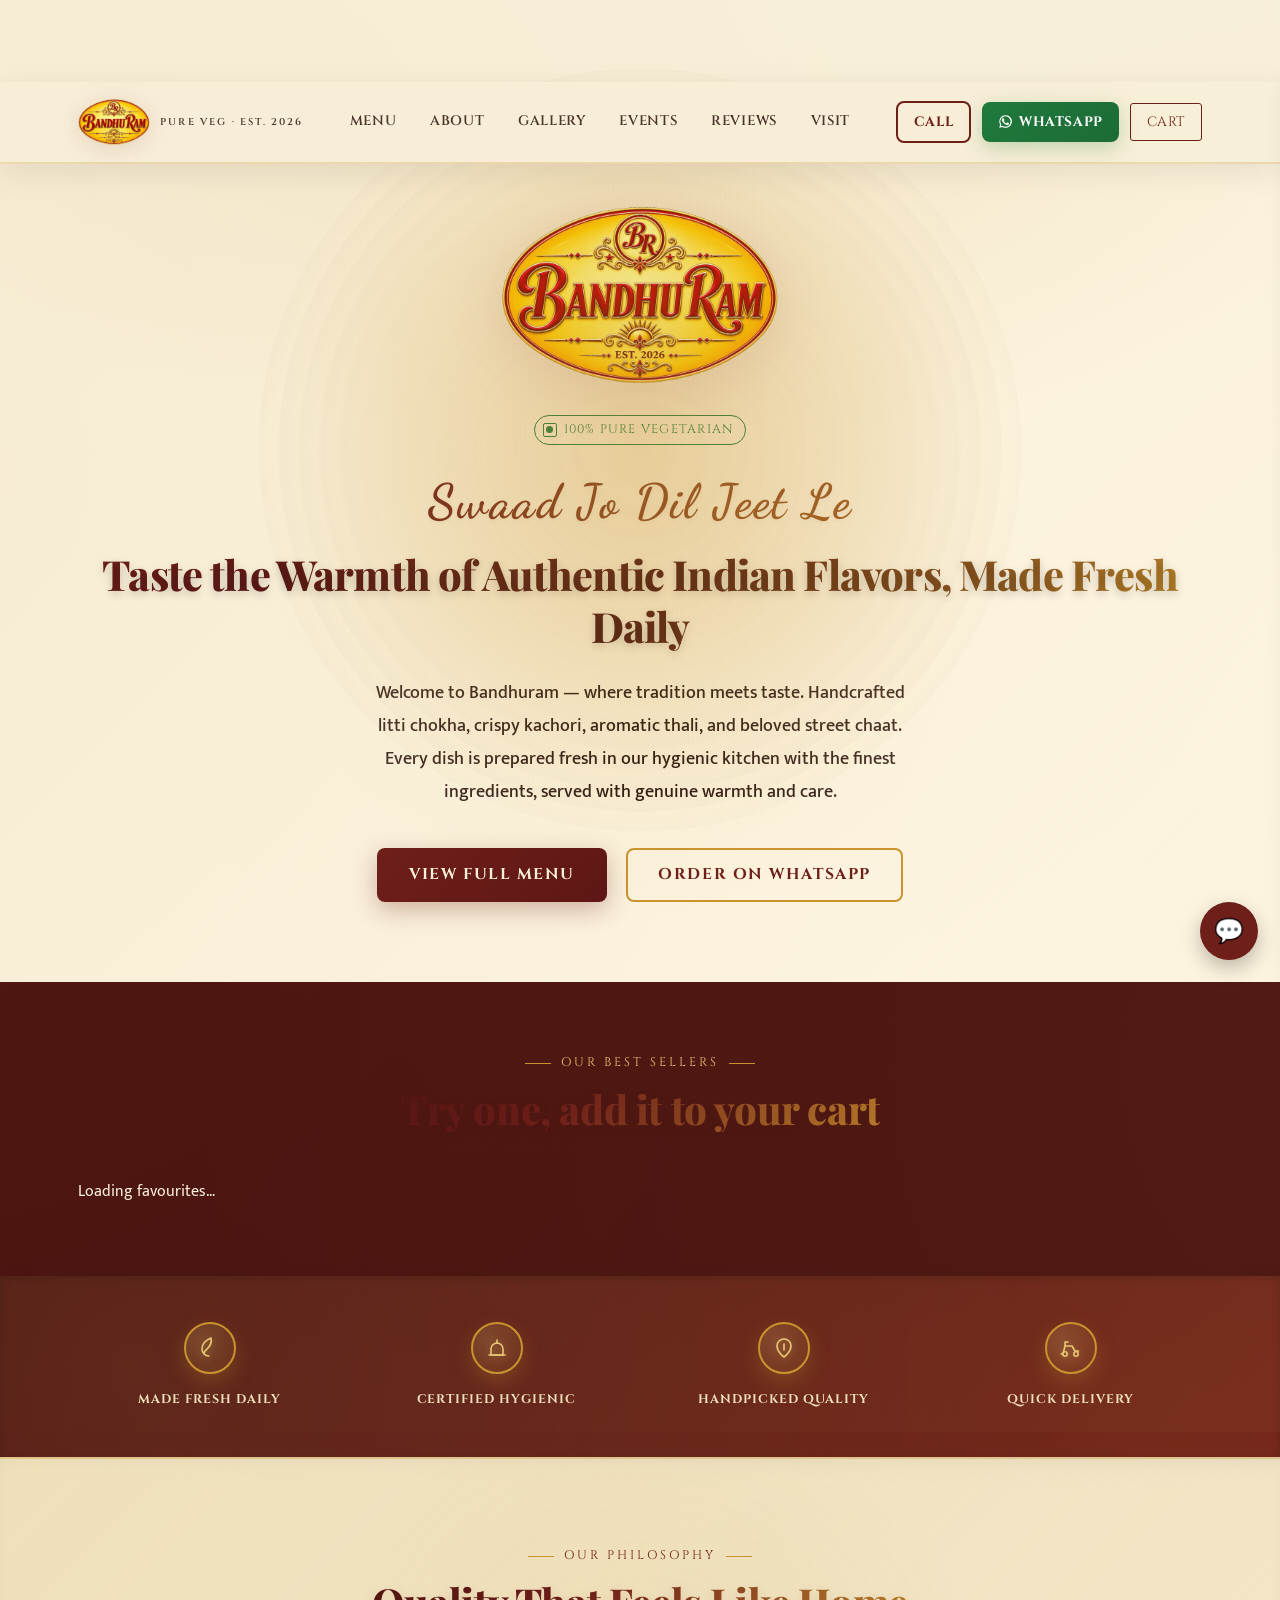
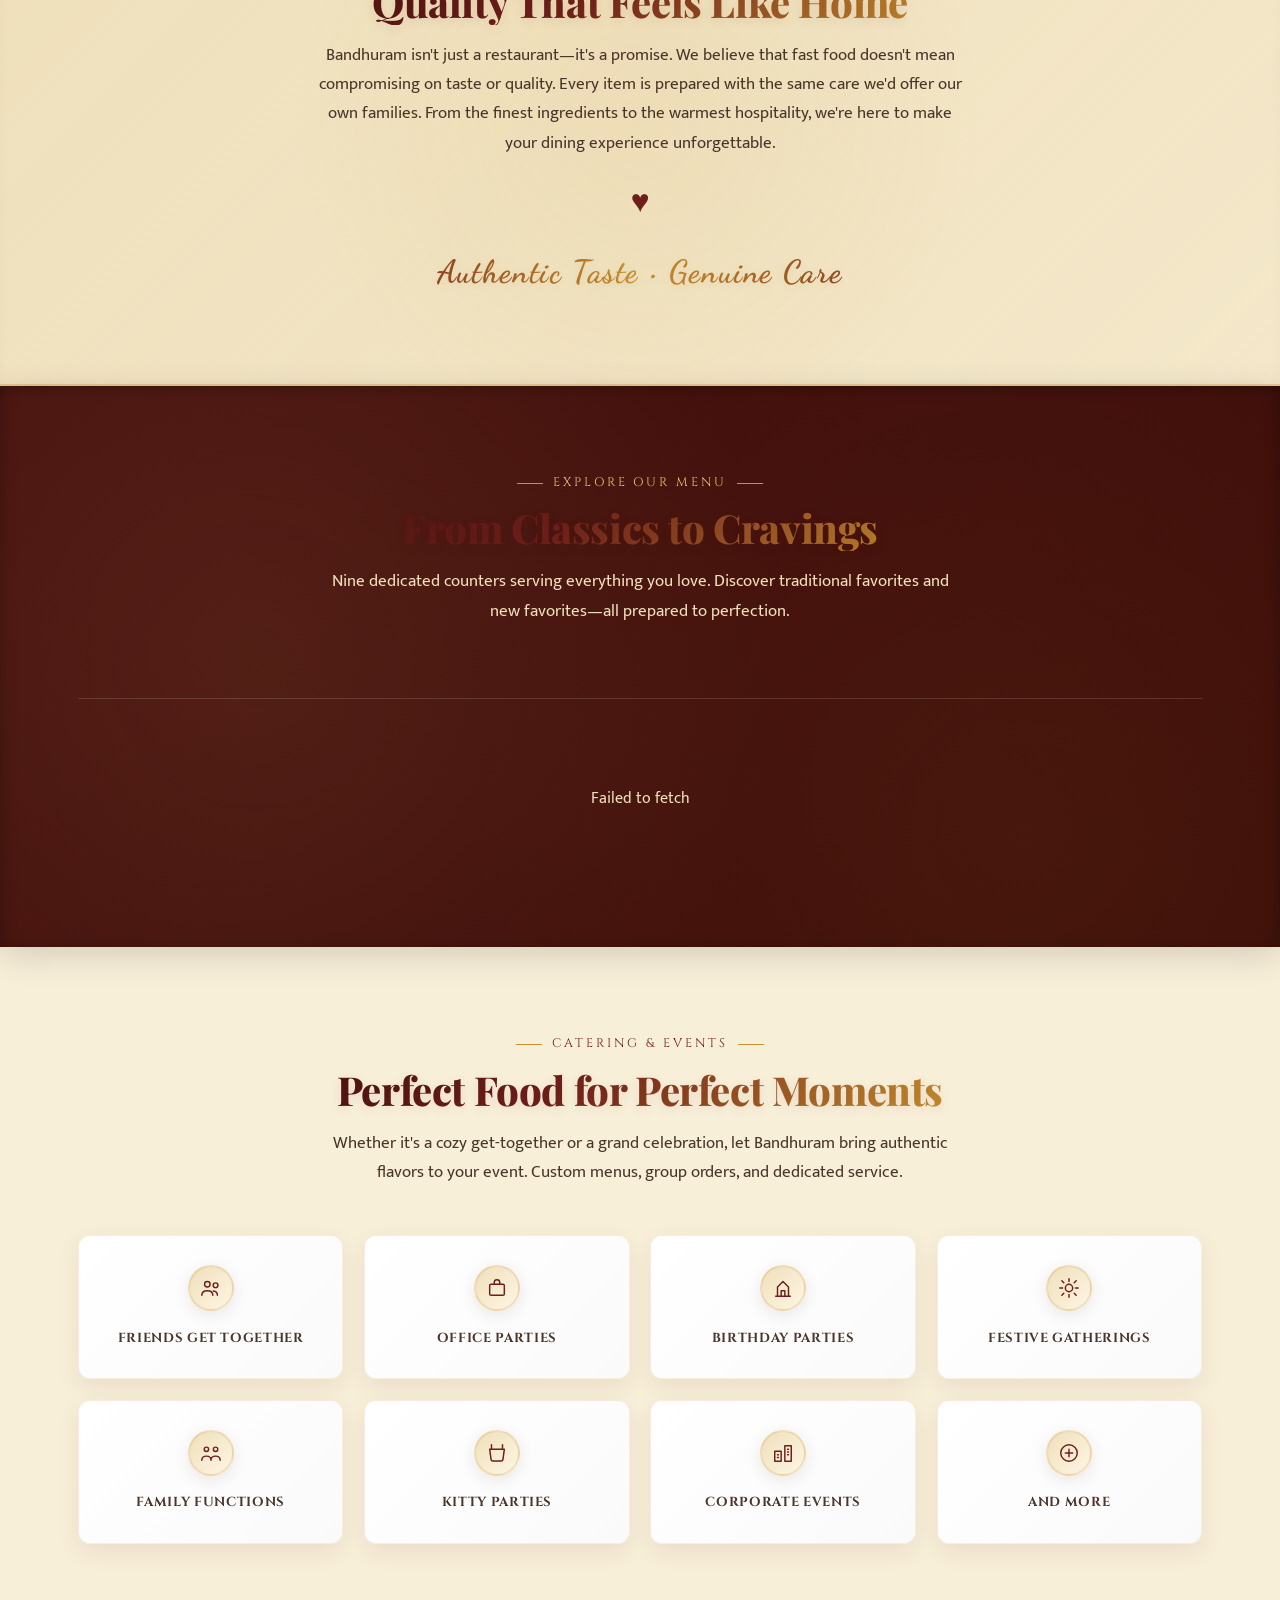
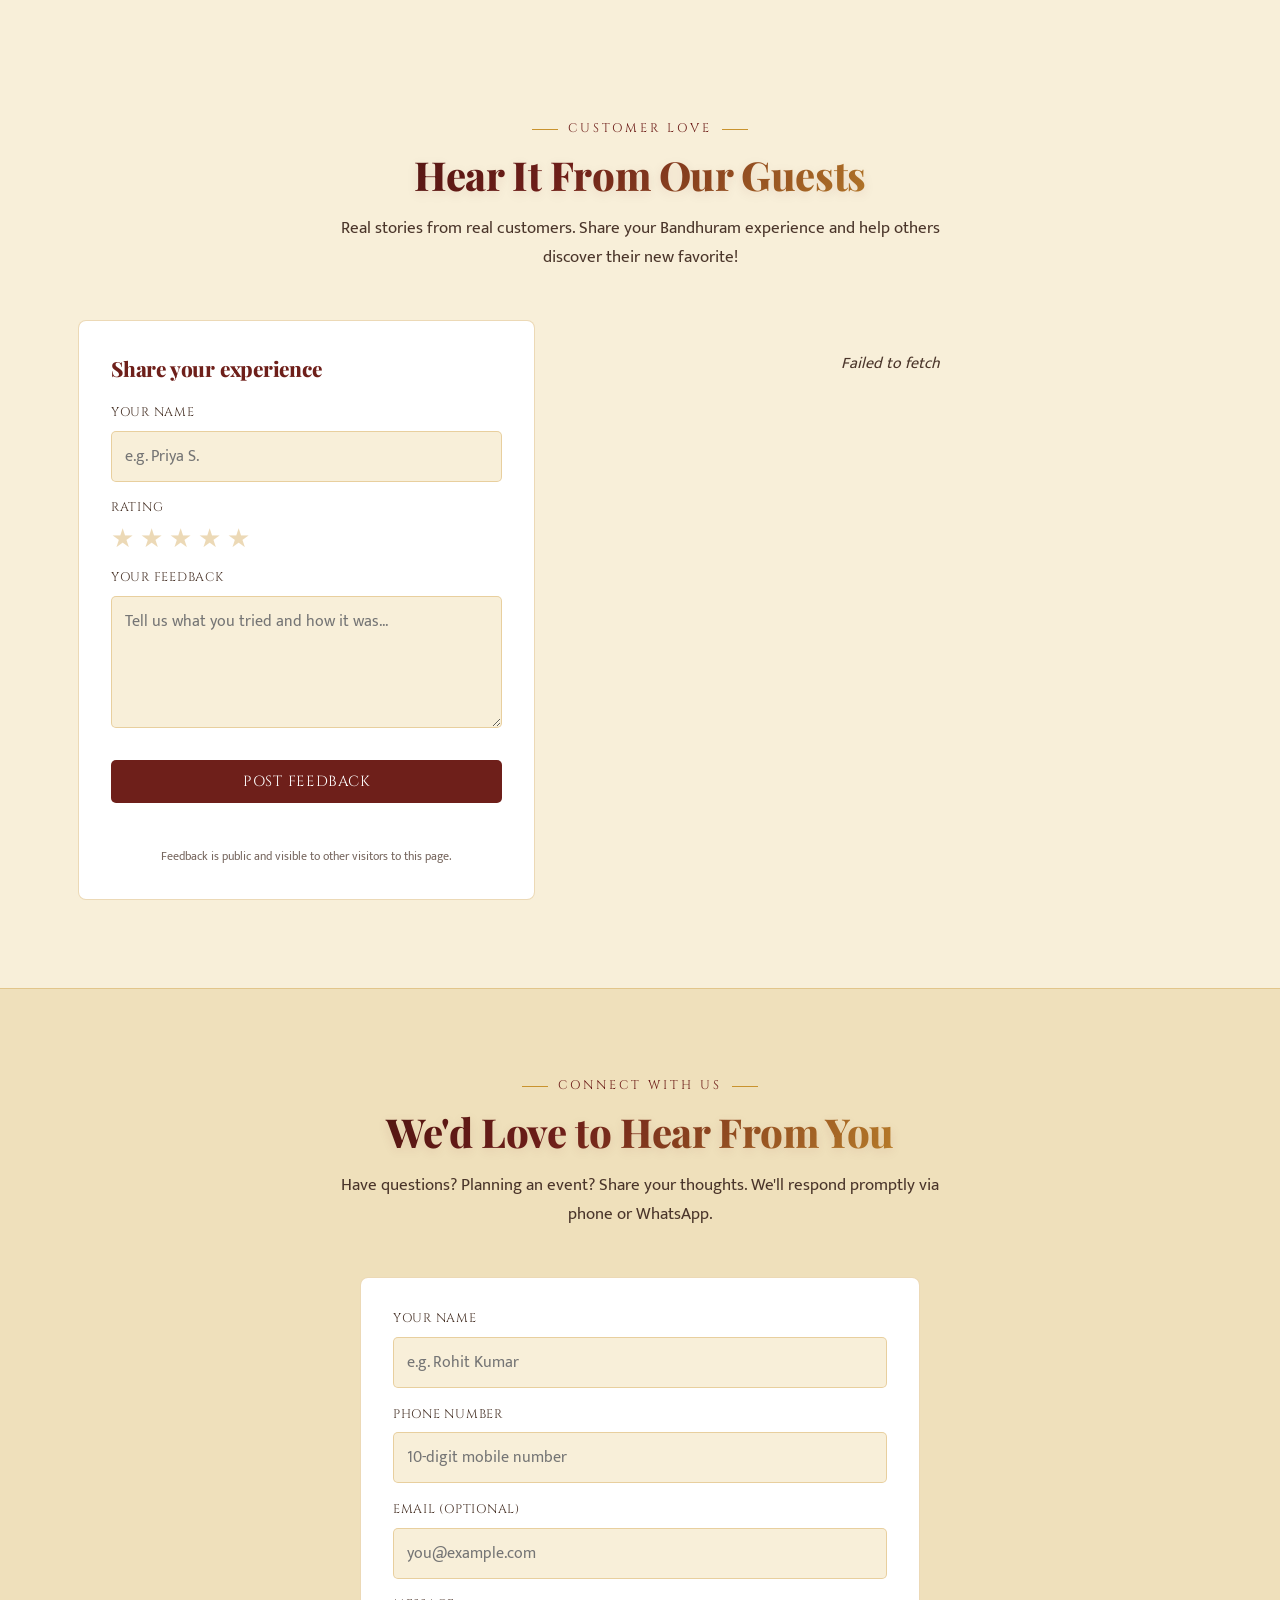
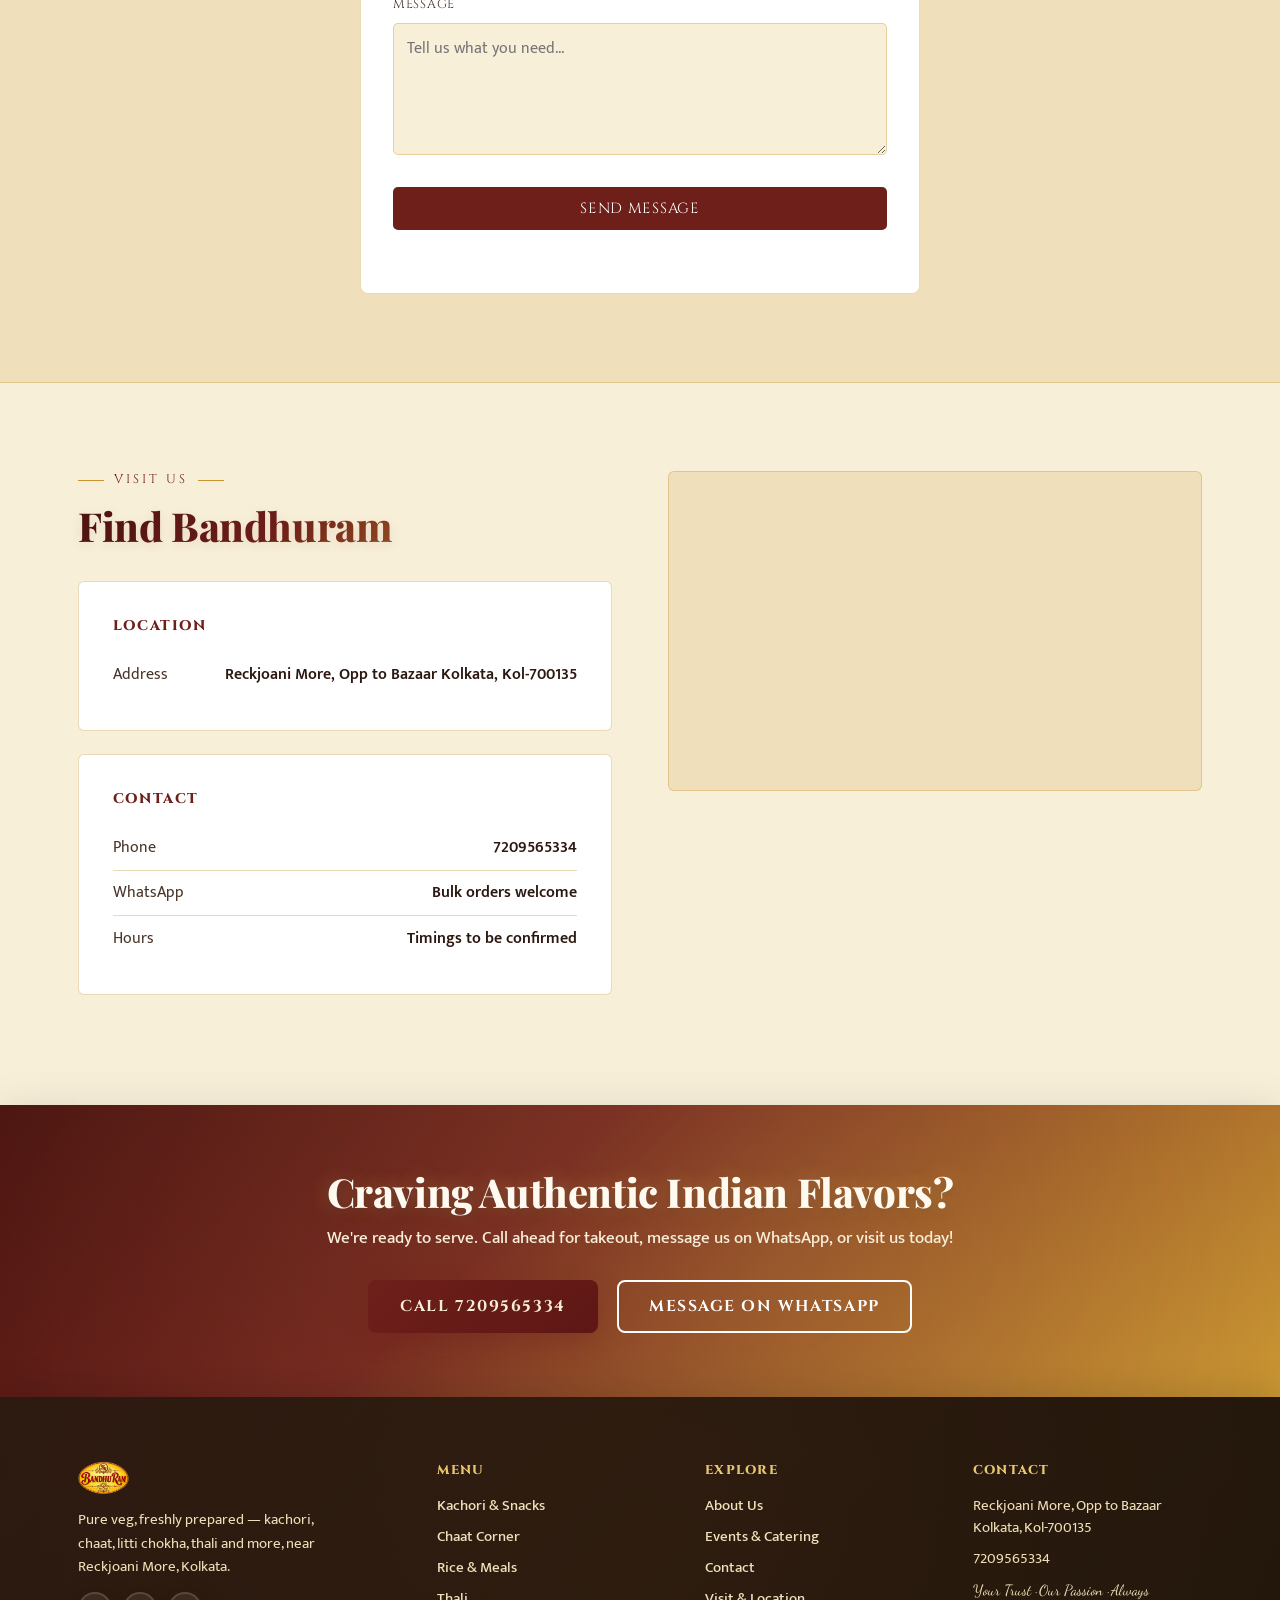
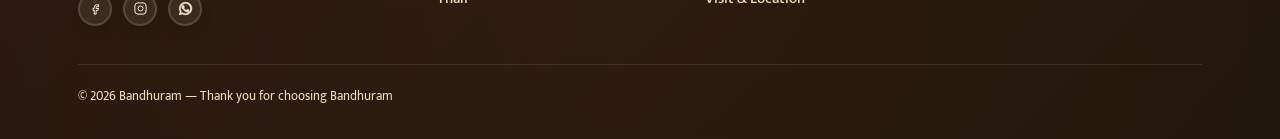
==== commit 1c7d19d5: "photos food" ====
--- a/index.html
+++ b/index.html
@@ -49,12 +49,24 @@
       <img class="hero-badge" src="assets/logo.png" alt="Bandhuram — Swaad Jo Dil Jeet Le">
       <div class="veg-dot"><span class="box"><span class="dot"></span></span> 100% Pure Vegetarian</div>
       <div class="hero-script">Swaad Jo Dil Jeet Le</div>
-      <h1>Taste the Warmth of Authentic Bengali Flavors, Made Fresh Daily</h1>
+      <h1>Taste the Warmth of Authentic Indian Flavors, Made Fresh Daily</h1>
       <p class="hero-sub">Welcome to Bandhuram — where tradition meets taste. Handcrafted litti chokha, crispy kachori, aromatic thali, and beloved street chaat. Every dish is prepared fresh in our hygienic kitchen with the finest ingredients, served with genuine warmth and care.</p>
       <div class="hero-ctas">
         <a href="#menu" class="btn-primary">View Full Menu</a>
         <a data-whatsapp-link href="#" class="btn-outline-gold">Order on WhatsApp</a>
       </div>
+    </div>
+  </div>
+</section>
+
+<section class="best-sellers" id="bestSellers">
+  <div class="wrap">
+    <div class="section-head reveal">
+      <div class="section-eyebrow">Our Best Sellers</div>
+      <h2>Try one, add it to your cart</h2>
+    </div>
+    <div class="bs-grid" id="bestSellersGrid">
+      <div class="admin-loading">Loading favourites…</div>
     </div>
   </div>
 </section>
@@ -90,7 +102,7 @@
   </div>
 </section>
 
-<section class="Gallery" id="Gallery" >
+<section class="gallery-section" id="gallerySection" style="display:none;">
   <div class="wrap">
     <div class="section-head reveal">
       <div class="section-eyebrow">A look inside</div>
@@ -99,6 +111,8 @@
     <div class="gallery-grid-real" id="galleryGrid"></div>
   </div>
 </section>
+
+ 
 
 <section class="menu" id="menu">
   <div class="wrap">
@@ -244,7 +258,7 @@
 
 <section class="cta-band">
   <div class="wrap">
-    <h2>Craving Authentic Bengali Flavors?</h2>
+    <h2>Craving Authentic Indian Flavors?</h2>
     <p>We're ready to serve. Call ahead for takeout, message us on WhatsApp, or visit us today!</p>
     <div class="hero-ctas">
       <a data-call-link href="#" class="btn-primary">Call <span data-phone-display>—</span></a>
--- a/css/style.css
+++ b/css/style.css
@@ -280,4 +280,39 @@
 
 @media (max-width:480px){
   .btn-call{ display:none; } /* WhatsApp + Cart + hamburger is enough on very small phones; Call is still in the footer CTA band */
-}+}
+
+
+.hero-photo-frame{
+  position:relative; border-radius:18px; overflow:hidden; aspect-ratio:1.91/1;
+  box-shadow:0 30px 55px -22px rgba(43,24,16,0.4); border:4px solid #fff;
+}
+.hero-photo-frame img{
+  width:100%; height:100%; object-fit:cover;
+  animation:kenBurns 14s ease-in-out infinite alternate;
+}
+@keyframes kenBurns{ 0%{ transform:scale(1) translate(0,0); } 100%{ transform:scale(1.08) translate(-1%,-1%); } }
+@media (prefers-reduced-motion: reduce){ .hero-photo-frame img{ animation:none; } }
+@media (max-width:900px){ .hero-photo-frame{ order:-1; } }
+
+.best-sellers{ padding:4.5rem 0; background:var(--maroon-deep); color:var(--cream); }
+.best-sellers .section-eyebrow{ color:var(--gold-light); text-align:center; }
+.best-sellers h2{ color:var(--cream); text-align:center; }
+
+.bs-grid{ display:grid; grid-template-columns:repeat(4, 1fr); gap:1.3rem; }
+.bs-card{ background:#fff; border-radius:10px; overflow:hidden; transition:transform .25s ease, box-shadow .25s ease; }
+.bs-card:hover{ transform:translateY(-5px); box-shadow:0 18px 32px -18px rgba(0,0,0,0.45); }
+.bs-photo{ aspect-ratio:4/3; overflow:hidden; background:var(--cream-deep); }
+.bs-photo img{ width:100%; height:100%; object-fit:cover; transition:transform .4s ease; }
+.bs-card:hover .bs-photo img{ transform:scale(1.08); }
+.bs-info{ padding:0.9rem 1rem 1.1rem; color:var(--ink); }
+.bs-info h4{ font-family:var(--display); font-size:0.98rem; margin-bottom:0.15rem; }
+.bs-sub{ font-size:0.78rem; color:var(--ink-soft); margin-bottom:0.4rem; }
+.bs-price{ font-family:var(--label); font-size:1rem; color:var(--maroon); font-weight:600; margin-bottom:0.6rem; }
+.bs-add{ width:100%; font-family:var(--label); font-size:0.78rem; letter-spacing:0.04em; text-transform:uppercase; background:var(--maroon); color:#fff; border:none; padding:8px; border-radius:5px; cursor:pointer; transition:background .2s ease, transform .15s ease; }
+.bs-add:hover{ background:var(--maroon-deep); transform:translateY(-1px); }
+.bs-add.added{ background:var(--green); }
+
+@media (max-width:900px){ .bs-grid{ grid-template-columns:repeat(2,1fr); } }
+
+
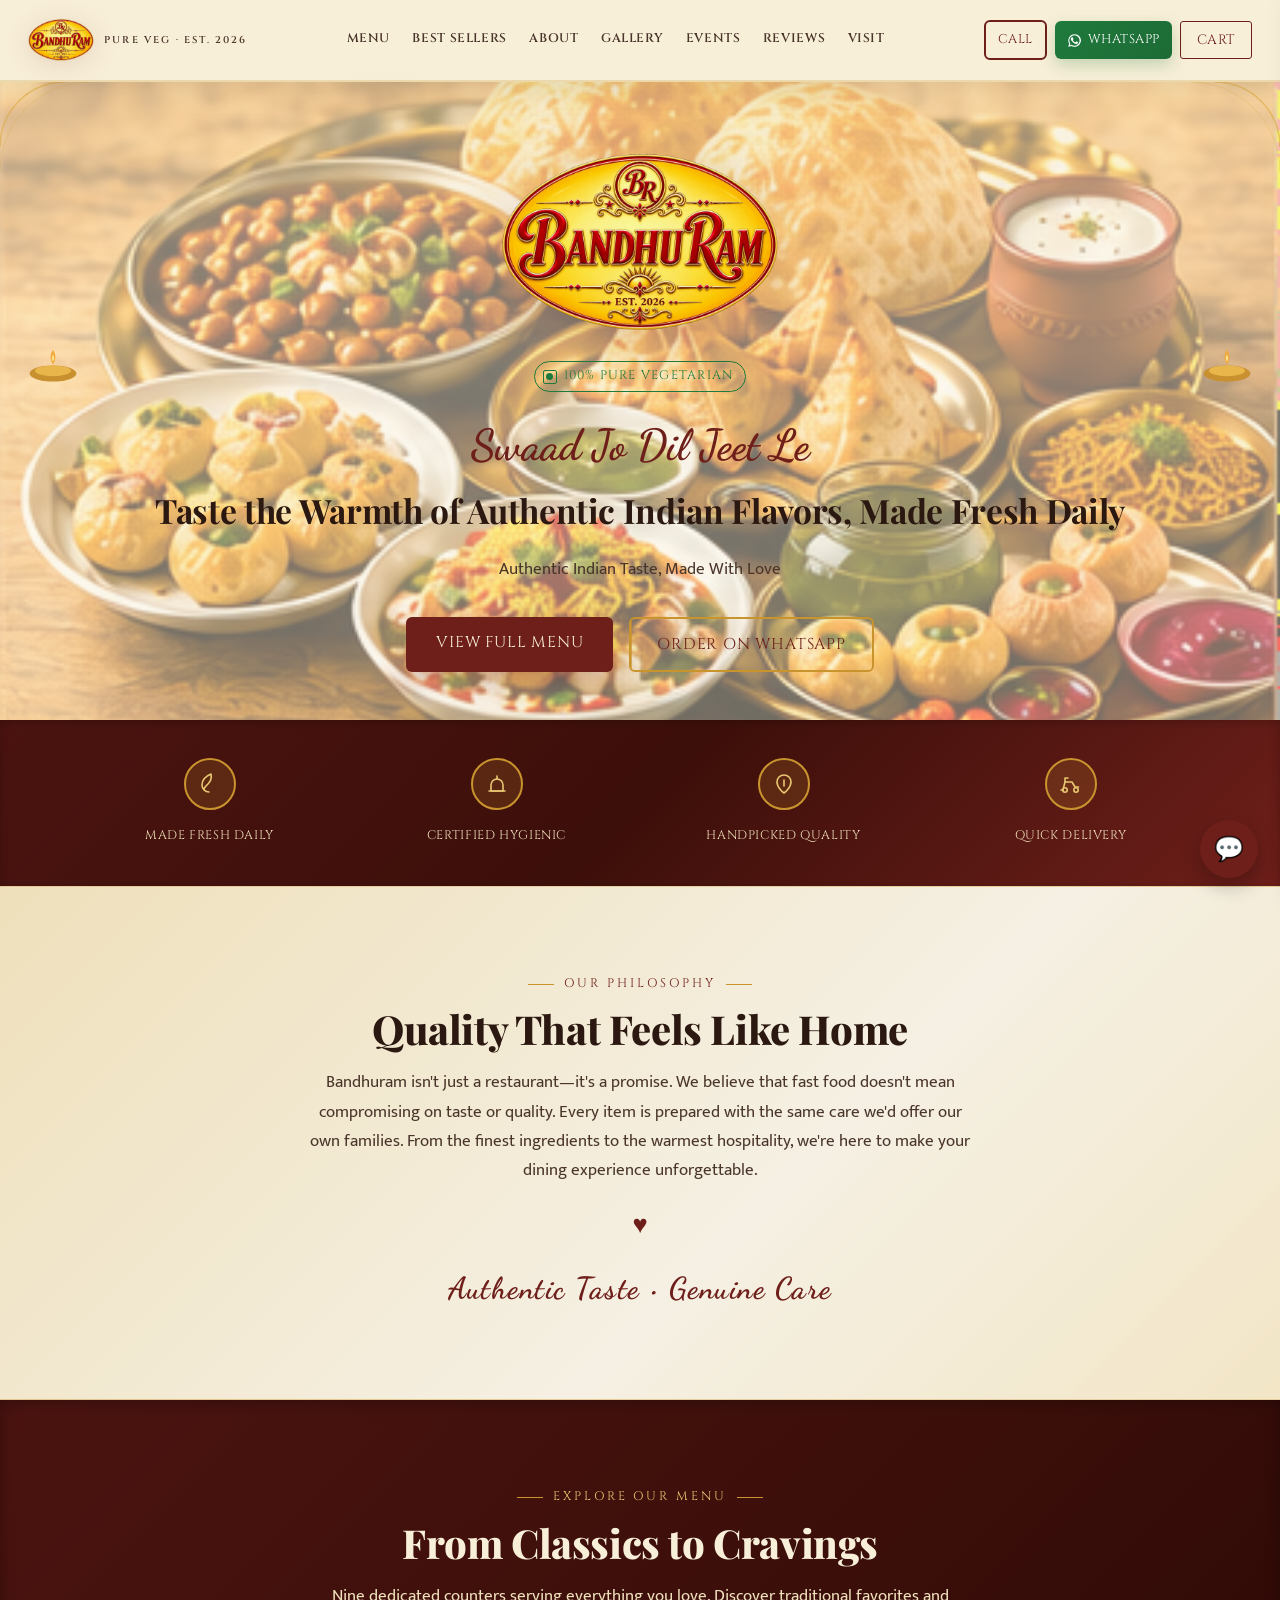
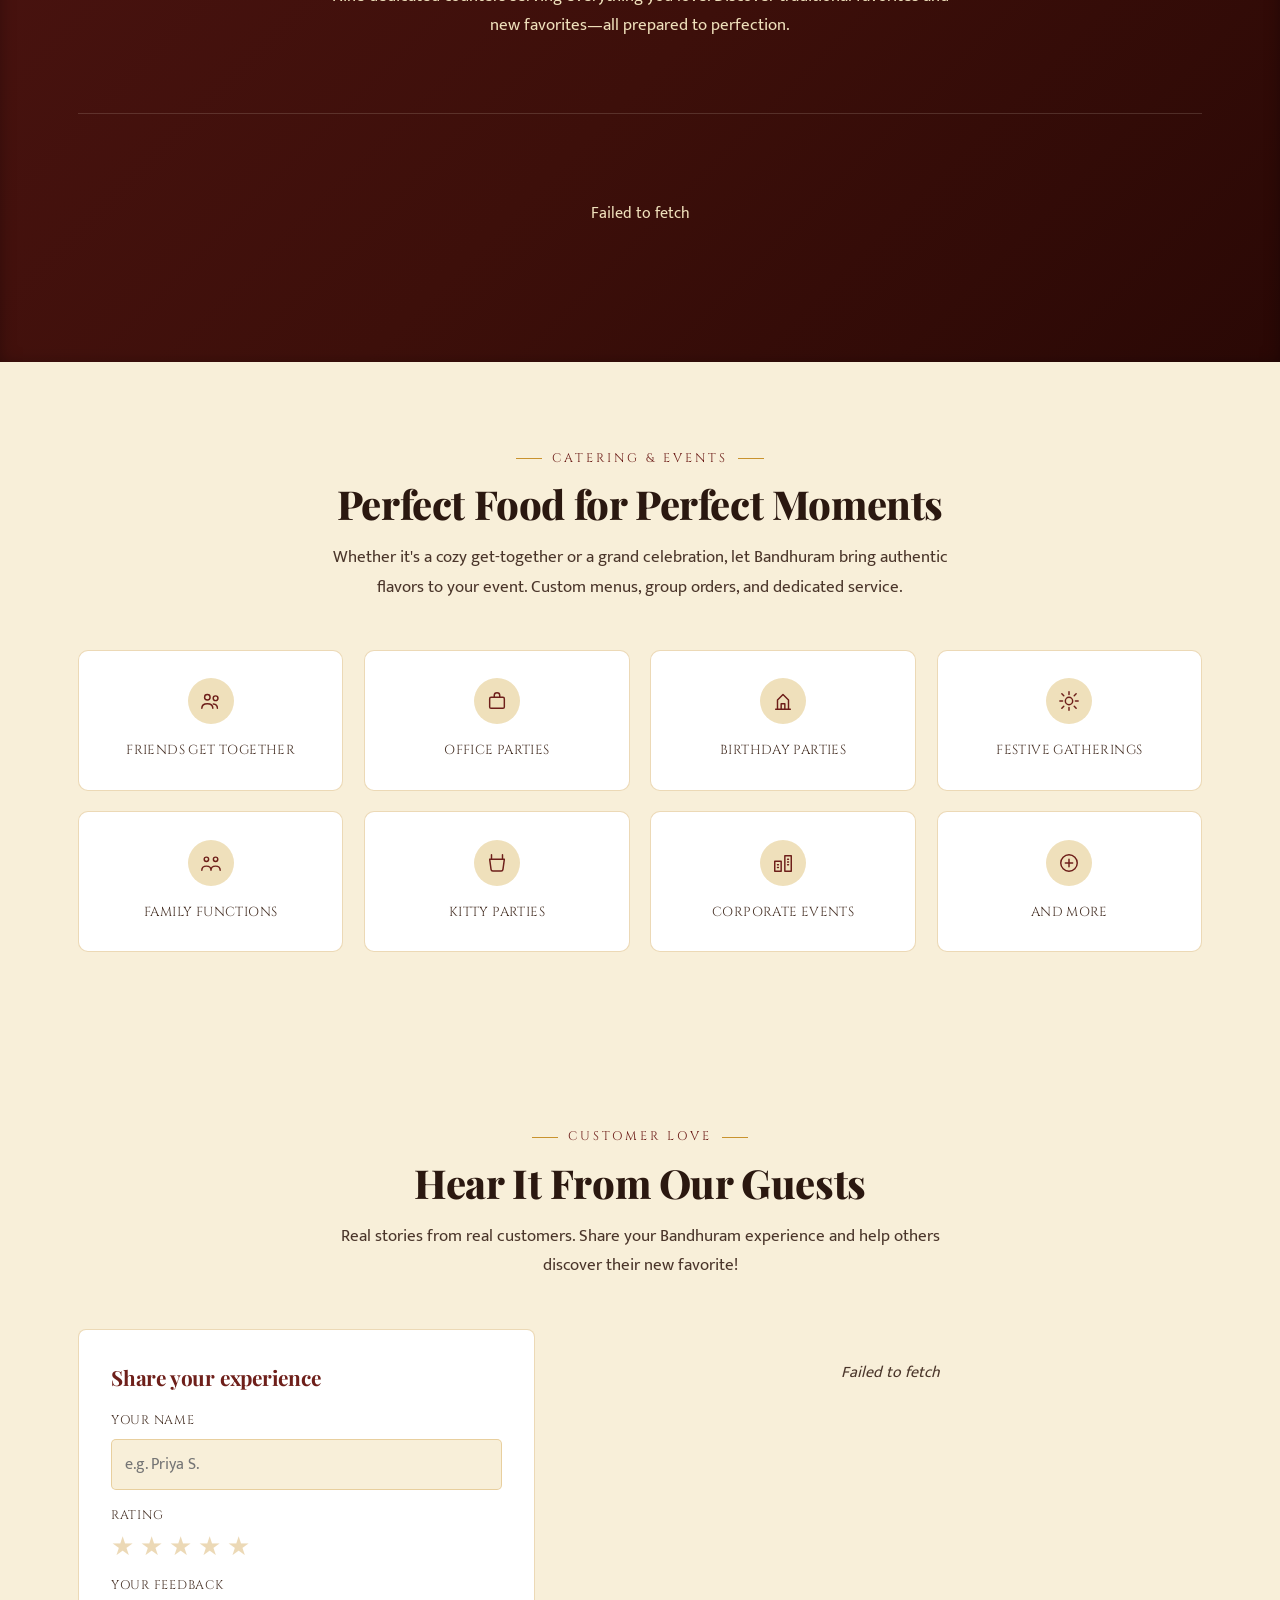
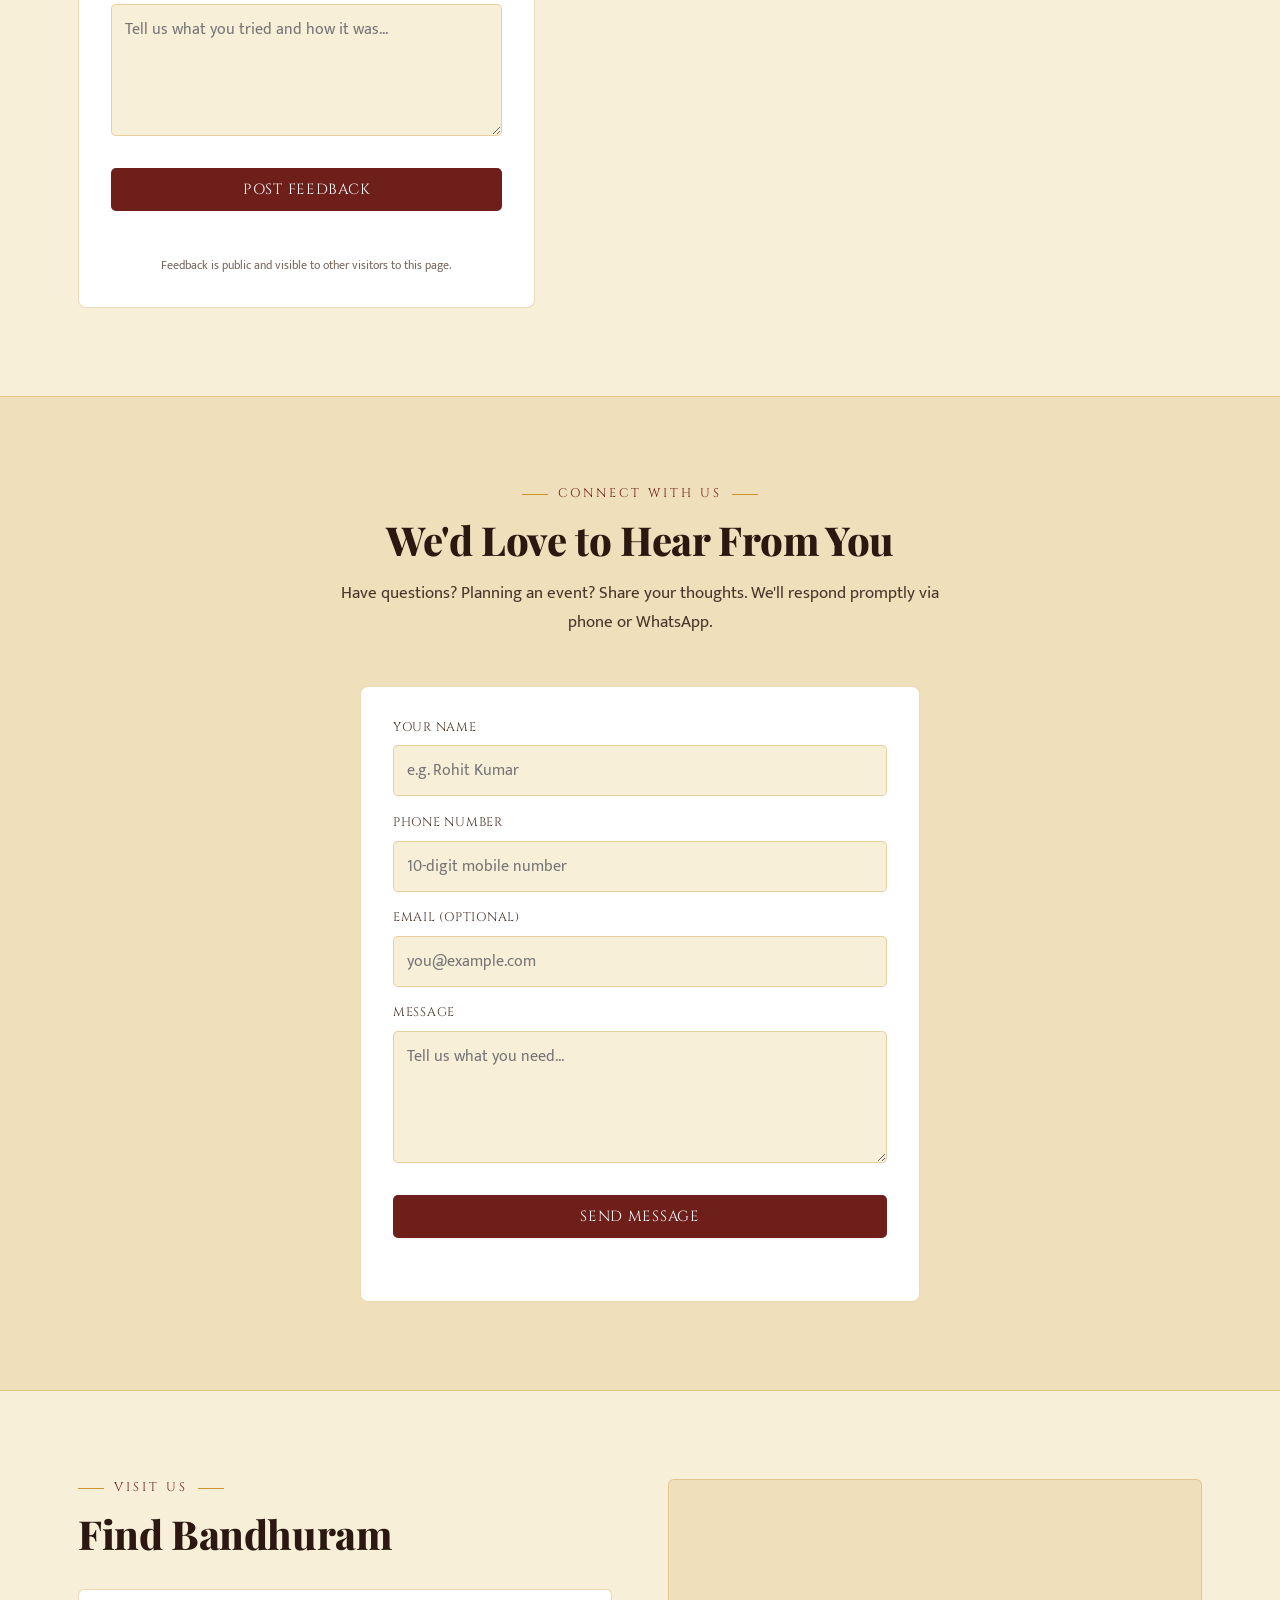
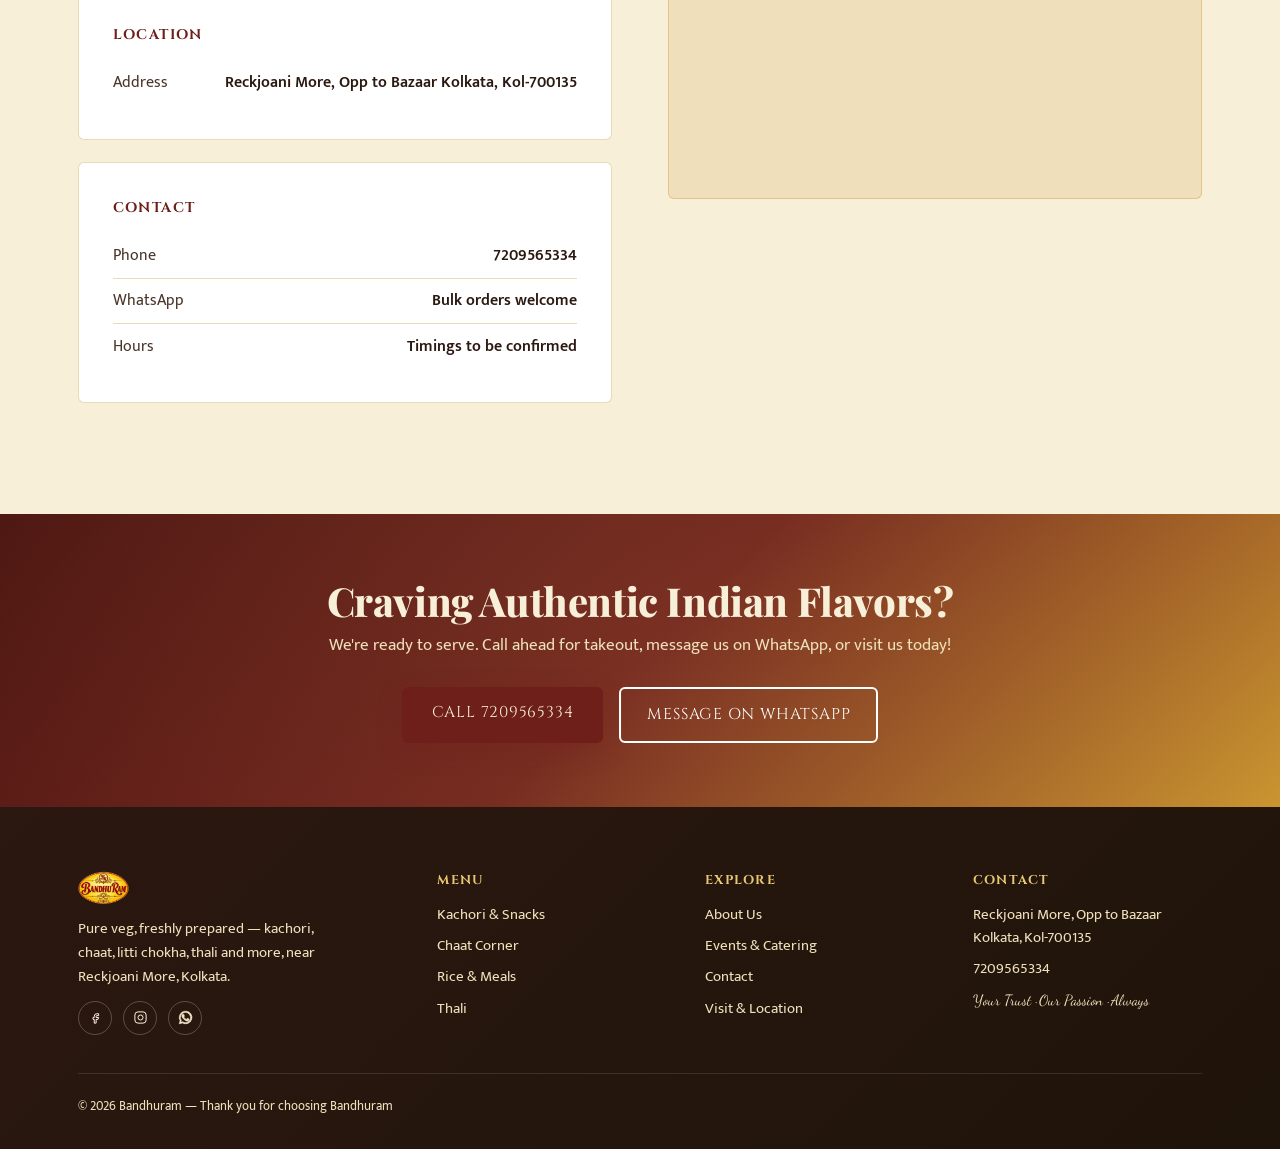
==== commit ce2c931c: "first commit" ====
--- a/index.html
+++ b/index.html
@@ -8,7 +8,6 @@
 <link rel="preconnect" href="https://fonts.gstatic.com" crossorigin>
 <link href="https://fonts.googleapis.com/css2?family=Playfair+Display:wght@500;600;700;800&family=Cinzel:wght@500;600&family=Dancing+Script:wght@600;700&family=Mukta:wght@400;500;600;700&display=swap" rel="stylesheet">
 <link rel="stylesheet" href="css/style.css">
-<link rel="stylesheet" href="css/wow.css">
 </head>
 <body>
 
@@ -20,6 +19,7 @@
   </a>
   <div class="navlinks" id="navLinks">
     <a href="#menu">Menu</a>
+    <a href="#bestSellers">Best Sellers</a>
     <a href="#story">About</a>
     <a href="#gallerySection">Gallery</a>
     <a href="#events">Events</a>
@@ -44,13 +44,29 @@
 </header>
 
 <section class="hero" id="top">
+  <svg class="arch-corner arch-tl" viewBox="0 0 130 130" fill="none"><path d="M0 65C0 29 29 0 65 0" stroke="#d9a62e" stroke-width="1.5"/><path d="M0 90C0 40 40 0 90 0" stroke="#d9a62e" stroke-width="0.8" opacity="0.6"/></svg>
+  <svg class="arch-corner arch-tr" viewBox="0 0 130 130" fill="none"><path d="M0 65C0 29 29 0 65 0" stroke="#d9a62e" stroke-width="1.5"/><path d="M0 90C0 40 40 0 90 0" stroke="#d9a62e" stroke-width="0.8" opacity="0.6"/></svg>
+
+  <svg class="diya diya-left" viewBox="0 0 60 70" fill="none">
+    <ellipse cx="30" cy="55" rx="26" ry="9" fill="#c8902f"/>
+    <ellipse cx="30" cy="52" rx="20" ry="6" fill="#e8b64a"/>
+    <path class="flame" d="M30 45c-4-6-3-12 0-16 3 4 4 10 0 16z" fill="#f0a839"/>
+    <path class="flame" d="M30 42c-2-3-1.5-6 0-8 1.5 2 2 5 0 8z" fill="#fce08a"/>
+  </svg>
+  <svg class="diya diya-right" viewBox="0 0 60 70" fill="none">
+    <ellipse cx="30" cy="55" rx="26" ry="9" fill="#c8902f"/>
+    <ellipse cx="30" cy="52" rx="20" ry="6" fill="#e8b64a"/>
+    <path class="flame" d="M30 45c-4-6-3-12 0-16 3 4 4 10 0 16z" fill="#f0a839"/>
+    <path class="flame" d="M30 42c-2-3-1.5-6 0-8 1.5 2 2 5 0 8z" fill="#fce08a"/>
+  </svg>
+
   <div class="wrap">
     <div class="reveal in">
       <img class="hero-badge" src="assets/logo.png" alt="Bandhuram — Swaad Jo Dil Jeet Le">
       <div class="veg-dot"><span class="box"><span class="dot"></span></span> 100% Pure Vegetarian</div>
       <div class="hero-script">Swaad Jo Dil Jeet Le</div>
       <h1>Taste the Warmth of Authentic Indian Flavors, Made Fresh Daily</h1>
-      <p class="hero-sub">Welcome to Bandhuram — where tradition meets taste. Handcrafted litti chokha, crispy kachori, aromatic thali, and beloved street chaat. Every dish is prepared fresh in our hygienic kitchen with the finest ingredients, served with genuine warmth and care.</p>
+      <p class="hero-sub">Authentic Indian Taste, Made With Love</p>
       <div class="hero-ctas">
         <a href="#menu" class="btn-primary">View Full Menu</a>
         <a data-whatsapp-link href="#" class="btn-outline-gold">Order on WhatsApp</a>
@@ -59,7 +75,7 @@
   </div>
 </section>
 
-<section class="best-sellers" id="bestSellers">
+<section class="best-sellers" id="bestSellers" style="display:none;">
   <div class="wrap">
     <div class="section-head reveal">
       <div class="section-eyebrow">Our Best Sellers</div>
--- a/css/style.css
+++ b/css/style.css
@@ -14,24 +14,84 @@
 a:focus-visible, button:focus-visible{ outline:2px solid var(--maroon); outline-offset:3px; }
 .wrap{ max-width:1180px; margin:0 auto; padding:0 28px; }
 
-header{ position:sticky; top:0; z-index:100; background:rgba(248,239,217,0.94); backdrop-filter:blur(8px); border-bottom:1px solid var(--line); }
-nav.wrap{ display:flex; align-items:center; justify-content:space-between; height:80px; }
-.brand{ display:flex; align-items:center; gap:10px; }
-.brand-mark{ height:44px; width:auto; }
+h1, h2, h3, h4, h5, h6{ letter-spacing:-0.01em; text-rendering:optimizeLegibility; }
+p, span{ font-kerning:auto; text-rendering:optimizeLegibility; }
+
+/* ---------------- HEADER / NAV ---------------- */
+header{
+  position:sticky; top:0; z-index:100;
+  background:rgba(248,239,217,0.95);
+  backdrop-filter:blur(16px); -webkit-backdrop-filter:blur(16px);
+  border-bottom:2px solid rgba(201,147,46,0.25);
+  box-shadow:0 8px 32px rgba(0,0,0,0.08);
+  transition:box-shadow .4s ease;
+}
+header:hover{ box-shadow:0 12px 40px rgba(0,0,0,0.1); }
+nav.wrap{ display:flex; align-items:center; justify-content:space-between; height:80px; gap:1.2rem; max-width:1320px; }
+.brand{ display:flex; align-items:center; gap:10px; transition:transform .3s ease; }
+.brand:hover{ transform:scale(1.02); }
+.brand-mark{ height:44px; width:auto; filter:drop-shadow(0 4px 12px rgba(110,31,26,0.15)); transition:filter .3s ease, transform .3s ease; }
+.brand-mark:hover{ filter:drop-shadow(0 6px 16px rgba(201,147,46,0.25)); transform:scale(1.05); }
 .brand-name small{ display:block; font-family:var(--label); font-size:0.62rem; letter-spacing:0.22em; text-transform:uppercase; color:var(--ink-soft); font-weight:600; }
-.navlinks{ display:flex; gap:2.1rem; font-family:var(--label); font-size:0.86rem; letter-spacing:0.05em; text-transform:uppercase; }
-.navlinks a{ color:var(--ink-soft); position:relative; padding:4px 0; transition:color .25s ease; }
-.navlinks a:hover{ color:var(--maroon); }
-.navlinks a::after{ content:""; position:absolute; left:0; bottom:-3px; width:0; height:1.5px; background:var(--gold); transition:width .25s ease; }
+
+.navlinks{ display:flex; gap:1.4rem; font-family:var(--label); font-size:0.78rem; letter-spacing:0.05em; text-transform:uppercase; }
+.navlinks a{ color:var(--ink-soft); position:relative; padding:4px 0 6px; font-weight:600; transition:color .3s ease, transform .3s cubic-bezier(0.34,1.56,0.64,1); }
+.navlinks a::after{ content:""; position:absolute; left:0; bottom:-3px; width:0; height:1.5px; background:linear-gradient(90deg, var(--gold), var(--gold-light)); transition:width .4s cubic-bezier(0.34,1.56,0.64,1); }
+.navlinks a:hover{ color:var(--gold); transform:translateY(-2px); }
 .navlinks a:hover::after{ width:100%; }
-.nav-ctas{ display:flex; gap:0.7rem; align-items:center; }
-.btn-call{ font-family:var(--label); font-size:0.85rem; letter-spacing:0.04em; text-transform:uppercase; color:var(--maroon); border:1px solid var(--maroon); padding:9px 16px; border-radius:3px; transition:background .2s ease, color .2s ease; }
-.btn-call:hover{ background:var(--maroon); color:var(--cream); }
-.btn-wa{ font-family:var(--label); font-size:0.85rem; letter-spacing:0.04em; text-transform:uppercase; background:var(--green); color:#fff; padding:10px 16px; border-radius:3px; display:flex; align-items:center; gap:6px; }
+
+.nav-ctas{ display:flex; gap:0.5rem; align-items:center; }
+.btn-call{
+  position:relative; overflow:hidden; font-family:var(--label); font-size:0.8rem;
+  letter-spacing:0.04em; text-transform:uppercase; color:var(--maroon);
+  border:2px solid var(--maroon); background:transparent; padding:8px 12px; border-radius:6px;
+  cursor:pointer; transition:all .4s cubic-bezier(0.34,1.56,0.64,1);
+}
+.btn-call::before{ content:""; position:absolute; top:0; left:-100%; width:100%; height:100%; background:linear-gradient(90deg, transparent, rgba(255,255,255,0.3), transparent); transition:left .6s ease; }
+.btn-call:hover{ background:var(--maroon); color:var(--cream); box-shadow:0 8px 20px rgba(110,31,26,0.3); transform:translateY(-2px); }
+.btn-call:hover::before{ left:100%; }
+
+.btn-wa{
+  position:relative; overflow:hidden; font-family:var(--label); font-size:0.8rem;
+  letter-spacing:0.04em; text-transform:uppercase; color:#fff; border:none;
+  background:linear-gradient(135deg, var(--green), #1d6b35); padding:9px 12px; border-radius:6px;
+  display:flex; align-items:center; gap:6px; cursor:pointer;
+  box-shadow:0 6px 16px rgba(31,122,61,0.25); transition:all .4s cubic-bezier(0.34,1.56,0.64,1);
+}
 .btn-wa svg{ width:15px; height:15px; }
-
-.hero{ padding:4.2rem 0 3rem; text-align:center; background:radial-gradient(ellipse 90% 60% at 50% 0%, rgba(201,147,46,0.16), transparent 60%), var(--cream); }
-.hero-badge{ margin:0 auto 1.6rem; width:280px; max-width:80%; height:auto; animation:floatBadge 3s ease-in-out infinite; }
+.btn-wa:hover{ transform:translateY(-3px); box-shadow:0 10px 24px rgba(31,122,61,0.35); }
+
+/* ---------------- HERO (unchanged — has the working food photo background) ---------------- */
+.hero{ padding:4.2rem 0 3rem; text-align:center; position:relative; overflow:hidden;
+  background:
+    radial-gradient(ellipse 90% 60% at 50% 0%, rgba(201,147,46,0.10), transparent 60%),
+    linear-gradient(rgba(250,241,220,0.55), rgba(250,241,220,0.45)),
+    url('../assets/food/hero-food.png') center/cover no-repeat;
+}
+
+.arch-corner{ position:absolute; width:130px; height:130px; opacity:0.5; z-index:1; pointer-events:none; }
+.arch-tl{ top:0; left:0; }
+.arch-tr{ top:0; right:0; transform:scaleX(-1); }
+
+.diya{ position:absolute; z-index:2; width:54px; top:38%; pointer-events:none; }
+.diya-left{ left:2%; }
+.diya-right{ right:2%; }
+.flame{ animation:flicker 1.6s ease-in-out infinite; transform-origin:bottom center; }
+@keyframes flicker{
+  0%,100%{ transform:scaleY(1) scaleX(1) rotate(0deg); opacity:1; }
+  25%{ transform:scaleY(1.08) scaleX(0.95) rotate(-2deg); opacity:0.92; }
+  50%{ transform:scaleY(0.94) scaleX(1.05) rotate(1deg); opacity:1; }
+  75%{ transform:scaleY(1.05) scaleX(0.97) rotate(-1deg); opacity:0.95; }
+}
+
+.hero .wrap{ position:relative; z-index:3; }
+
+@media (max-width:900px){ .diya{ display:none; } .arch-corner{ width:80px; height:80px; } }
+@media (prefers-reduced-motion: reduce){ .flame{ animation:none; } }
+
+
+.hero-badge{ margin:0 auto 1.6rem; width:280px; max-width:80%; height:auto; animation:floatBadge 3s ease-in-out infinite; filter:drop-shadow(0 10px 28px rgba(110,31,26,0.18)); transition:filter .3s ease; }
+.hero-badge:hover{ filter:drop-shadow(0 14px 36px rgba(201,147,46,0.28)); }
 @keyframes floatBadge{ 0%, 100%{ transform:translateY(0); } 50%{ transform:translateY(-8px); } }
 .veg-dot{ display:inline-flex; align-items:center; gap:7px; font-family:var(--label); font-size:0.78rem; letter-spacing:0.1em; text-transform:uppercase; color:var(--green); border:1px solid var(--green); padding:5px 12px 5px 8px; border-radius:20px; margin-bottom:1.3rem; }
 .veg-dot .box{ width:14px; height:14px; border:1.6px solid var(--green); display:flex; align-items:center; justify-content:center; border-radius:2px; }
@@ -40,24 +100,57 @@
 .hero h1{ font-family:var(--display); font-weight:700; font-size:clamp(1.6rem, 3vw, 2.1rem); color:var(--ink); max-width:52ch; margin:0 auto; line-height:1.4; animation:fadeInUp 0.9s ease-out 0.2s both; }
 @keyframes fadeInDown{ from{ opacity:0; transform:translateY(-15px); } to{ opacity:1; transform:translateY(0); } }
 @keyframes fadeInUp{ from{ opacity:0; transform:translateY(15px); } to{ opacity:1; transform:translateY(0); } }
-.hero-sub{ margin:1.2rem auto 0; font-size:1.08rem; color:var(--ink-soft); max-width:52ch; line-height:1.7; }
-.hero-ctas{ margin-top:2.1rem; display:flex; gap:1rem; justify-content:center; flex-wrap:wrap; }
-.btn-primary{ font-family:var(--label); text-transform:uppercase; letter-spacing:0.05em; font-size:0.98rem; background:var(--maroon); color:var(--cream); padding:14px 30px; border-radius:5px; box-shadow:0 4px 12px rgba(110,31,26,0.25); transition:transform .2s ease, box-shadow .2s ease, background .2s ease; border:none; cursor:pointer; }
-.btn-primary:hover{ transform:translateY(-3px); box-shadow:0 8px 20px rgba(110,31,26,0.35); background:var(--maroon-deep); }
-.btn-outline-gold{ font-family:var(--label); text-transform:uppercase; letter-spacing:0.05em; font-size:0.98rem; color:var(--maroon); padding:14px 26px; border:2px solid var(--gold); border-radius:5px; transition:all .3s ease; background:transparent; cursor:pointer; }
-.btn-outline-gold:hover{ background:var(--gold); color:var(--maroon-deep); box-shadow:0 6px 15px rgba(201,147,46,0.25); }
-
-
+.hero-sub{ margin:1.2rem auto 0; font-size:1.08rem; color:var(--ink-soft); max-width:52ch; line-height:1.7; animation:fadeInUp 1s ease-out 0.3s both; }
+.hero-ctas{ margin-top:2.1rem; display:flex; gap:1rem; justify-content:center; flex-wrap:wrap; animation:fadeInUp 1.1s ease-out 0.5s both; }
+
+.btn-primary{
+  position:relative; overflow:hidden; font-family:var(--label); text-transform:uppercase;
+  letter-spacing:0.05em; font-size:0.98rem; background:var(--maroon); color:var(--cream);
+  padding:14px 30px; border-radius:6px; border:none; cursor:pointer;
+  box-shadow:0 8px 24px rgba(110,31,26,0.3); transition:all .4s cubic-bezier(0.34,1.56,0.64,1);
+}
+.btn-primary::before{ content:""; position:absolute; top:0; left:-100%; width:100%; height:100%; background:linear-gradient(90deg, transparent, rgba(255,255,255,0.25), transparent); transition:left .6s ease; }
+.btn-primary:hover{ transform:translateY(-4px); box-shadow:0 16px 36px rgba(110,31,26,0.4); background:var(--maroon-deep); }
+.btn-primary:hover::before{ left:100%; }
+
+.btn-outline-gold{
+  position:relative; overflow:hidden; font-family:var(--label); text-transform:uppercase;
+  letter-spacing:0.05em; font-size:0.98rem; color:var(--maroon); background:transparent;
+  padding:14px 26px; border:2px solid var(--gold); border-radius:6px; cursor:pointer;
+  transition:all .4s cubic-bezier(0.34,1.56,0.64,1);
+}
+.btn-outline-gold::before{ content:""; position:absolute; inset:0; background:linear-gradient(90deg, var(--gold), var(--gold-light), var(--gold)); transform:translateX(-100%); transition:transform .5s ease; z-index:-1; }
+.btn-outline-gold:hover{ color:var(--maroon-deep); transform:translateY(-4px); box-shadow:0 12px 28px rgba(201,147,46,0.35); border-color:var(--gold-light); }
+.btn-outline-gold:hover::before{ transform:translateX(0); }
+
+/* ---------------- BEST SELLERS ---------------- */
+.best-sellers{ padding:4.5rem 0; background:var(--maroon-deep); color:var(--cream); }
+.best-sellers .section-eyebrow{ color:var(--gold-light); text-align:center; }
+.best-sellers h2{ color:var(--cream); text-align:center; }
+.bs-grid{ display:grid; grid-template-columns:repeat(4, 1fr); gap:1.3rem; }
+.bs-card{ background:#fff; border-radius:10px; overflow:hidden; transition:transform .25s ease, box-shadow .25s ease; }
+.bs-card:hover{ transform:translateY(-5px); box-shadow:0 18px 32px -18px rgba(0,0,0,0.45); }
+.bs-photo{ aspect-ratio:4/3; overflow:hidden; background:var(--cream-deep); }
+.bs-photo img{ width:100%; height:100%; object-fit:cover; transition:transform .4s ease; }
+.bs-photo-placeholder{ width:100%; height:100%; display:flex; align-items:center; justify-content:center; font-size:2rem; background:var(--cream-deep); color:var(--ink-soft); opacity:0.4; }
+.bs-card:hover .bs-photo img{ transform:scale(1.08); }
+.bs-info{ padding:0.9rem 1rem 1.1rem; color:var(--ink); }
+.bs-info h4{ font-family:var(--display); font-size:0.98rem; margin-bottom:0.15rem; }
+.bs-sub{ font-size:0.78rem; color:var(--ink-soft); margin-bottom:0.4rem; }
+.bs-price{ font-family:var(--label); font-size:1rem; color:var(--maroon); font-weight:600; margin-bottom:0.6rem; }
+.bs-add{ width:100%; font-family:var(--label); font-size:0.78rem; letter-spacing:0.04em; text-transform:uppercase; background:var(--maroon); color:#fff; border:none; padding:8px; border-radius:5px; cursor:pointer; transition:background .2s ease, transform .15s ease; }
+.bs-add:hover{ background:var(--maroon-deep); transform:translateY(-1px); }
+.bs-add.added{ background:var(--green); }
+@media (max-width:900px){ .bs-grid{ grid-template-columns:repeat(2,1fr); } }
+
+/* ---------------- GALLERY ---------------- */
 .gallery-section{ background:var(--cream-deep); border-top:1px solid var(--line); border-bottom:1px solid var(--line); }
 .gallery-grid-real{ display:grid; grid-template-columns:repeat(auto-fill, minmax(220px, 1fr)); gap:1rem; }
 .gallery-photo{ position:relative; border-radius:8px; overflow:hidden; aspect-ratio:4/3; }
 .gallery-photo img{ width:100%; height:100%; object-fit:cover; }
-.gallery-caption{
-  position:absolute; left:0; right:0; bottom:0; padding:0.6rem 0.8rem;
-  background:linear-gradient(to top, rgba(43,24,16,0.75), transparent);
-  color:#fff; font-size:0.82rem;
-}
-
+.gallery-caption{ position:absolute; left:0; right:0; bottom:0; padding:0.6rem 0.8rem; background:linear-gradient(to top, rgba(43,24,16,0.75), transparent); color:#fff; font-size:0.82rem; }
+
+/* ---------------- CART ---------------- */
 .btn-cart{ position:relative; font-family:var(--label); font-size:0.85rem; text-transform:uppercase; letter-spacing:0.04em; background:none; border:1px solid var(--maroon); color:var(--maroon); padding:9px 16px; border-radius:3px; cursor:pointer; }
 .cart-badge{ background:var(--gold); color:var(--maroon-deep); font-size:0.72rem; font-weight:700; border-radius:10px; padding:1px 7px; margin-left:6px; display:inline-flex; }
 .cart-drawer{ position:fixed; top:0; right:-380px; width:360px; max-width:90vw; height:100vh; background:#fff; box-shadow:-8px 0 24px rgba(0,0,0,0.15); z-index:150; transition:right .25s ease; display:flex; flex-direction:column; }
@@ -78,72 +171,79 @@
 .menu-line-right{ display:flex; align-items:center; gap:0.8rem; }
 .add-to-cart-btn{ font-family:var(--label); font-size:0.72rem; text-transform:uppercase; background:var(--gold); color:var(--maroon-deep); border:none; padding:5px 11px; border-radius:4px; cursor:pointer; }
 
-.feature-strip{ background:var(--maroon-deep); padding:2.4rem 0; }
-.feature-strip .wrap{ display:grid; grid-template-columns:repeat(4,1fr); gap:1.5rem; }
-.feature-item{ text-align:center; color:var(--cream); transition:transform .3s ease; }
-.feature-item:hover{ transform:scale(1.05); }
-.feature-icon{ width:52px; height:52px; border-radius:50%; background:rgba(201,147,46,0.18); border:2px solid var(--gold); display:flex; align-items:center; justify-content:center; margin:0 auto 0.8rem; transition:transform .3s ease, box-shadow .3s ease; }
-.feature-item:hover .feature-icon{ transform:scale(1.15) rotate(5deg); box-shadow:0 4px 12px rgba(201,147,46,0.3); }
-.feature-icon svg{ width:24px; height:24px; stroke:var(--gold-light); }
-.feature-item span{ font-family:var(--label); font-size:0.78rem; letter-spacing:0.05em; text-transform:uppercase; color:var(--cream-deep); }
-
+/* ---------------- FEATURE STRIP ---------------- */
+.feature-strip{ position:relative; background:linear-gradient(135deg, var(--maroon-deep) 0%, #3d0f0a 50%, var(--maroon) 100%); padding:2.4rem 0; overflow:hidden; box-shadow:inset 0 2px 8px rgba(0,0,0,0.2); }
+.feature-strip .wrap{ display:grid; grid-template-columns:repeat(4,1fr); gap:1.5rem; position:relative; z-index:2; }
+.feature-item{ text-align:center; color:var(--cream); perspective:1000px; transition:transform .5s cubic-bezier(0.34,1.56,0.64,1); }
+.feature-item:hover{ transform:translateY(-8px) rotateX(6deg); }
+.feature-icon{ width:52px; height:52px; border-radius:50%; background:rgba(201,147,46,0.18); border:2px solid var(--gold); display:flex; align-items:center; justify-content:center; margin:0 auto 0.8rem; transition:all .5s cubic-bezier(0.34,1.56,0.64,1); }
+.feature-item:hover .feature-icon{ transform:scale(1.2) rotateZ(-8deg); box-shadow:0 12px 28px rgba(201,147,46,0.4); background:radial-gradient(circle at 30% 30%, rgba(232,200,115,0.3), rgba(201,147,46,0.12)); border-color:var(--gold-light); }
+.feature-icon svg{ width:24px; height:24px; stroke:var(--gold-light); transition:filter .5s ease, transform .5s ease; }
+.feature-item:hover .feature-icon svg{ filter:drop-shadow(0 4px 8px rgba(232,200,115,0.6)); transform:scale(1.1); }
+.feature-item span{ font-family:var(--label); font-size:0.78rem; letter-spacing:0.05em; text-transform:uppercase; color:var(--cream-deep); transition:color .3s ease; }
+.feature-item:hover span{ color:var(--gold-light); }
+
+/* ---------------- GENERIC SECTION LAYOUT ---------------- */
 section{ padding:5.5rem 0; }
 .section-head{ max-width:640px; margin:0 auto 3rem; text-align:center; }
 .section-eyebrow{ font-family:var(--label); text-transform:uppercase; letter-spacing:0.24em; font-size:0.78rem; color:var(--maroon); margin-bottom:0.8rem; display:flex; align-items:center; justify-content:center; gap:10px; }
 .section-eyebrow::before, .section-eyebrow::after{ content:""; width:26px; height:1px; background:var(--gold); }
-h2{ font-family:var(--display); font-weight:700; font-size:clamp(1.9rem, 3.4vw, 2.5rem); color:var(--ink); line-height:1.15; }
+h2{ font-family:var(--display); font-weight:800; font-size:clamp(1.9rem, 3.4vw, 2.5rem); color:var(--ink); line-height:1.15; }
 .section-body-text{ margin-top:1rem; color:var(--ink-soft); font-size:1.05rem; line-height:1.75; }
 
-.story{ background:var(--cream-deep); border-top:1px solid var(--line); border-bottom:1px solid var(--line); }
-.story-inner{ max-width:720px; margin:0 auto; text-align:center; }
-.story-heart{ font-size:1.6rem; color:var(--maroon); margin:1.3rem 0; }
+/* ---------------- STORY ---------------- */
+.story{ background:linear-gradient(135deg, var(--cream-deep) 0%, #f5f0e3 60%, rgba(239,224,187,0.6) 100%); border-top:1px solid var(--line); border-bottom:1px solid var(--line); }
+.story-inner{ max-width:720px; margin:0 auto; text-align:center; animation:fadeInScale 0.8s ease-out; }
+@keyframes fadeInScale{ from{ opacity:0; transform:scale(0.95); } to{ opacity:1; transform:scale(1); } }
+.story-heart{ font-size:1.6rem; color:var(--maroon); margin:1.3rem 0; display:inline-block; animation:heartBeat 1.3s ease-in-out infinite; }
+@keyframes heartBeat{ 0%,100%{ transform:scale(1); } 25%{ transform:scale(1.3); } 50%{ transform:scale(1); } }
 .story-script{ font-family:var(--script); font-size:1.9rem; color:var(--maroon); font-weight:700; letter-spacing:0.05em; }
 
+/* ---------------- EVENTS ---------------- */
 .events-grid{ display:grid; grid-template-columns:repeat(4, 1fr); gap:1.3rem; }
-.event-card{ background:#fff; border:1px solid var(--line); border-radius:8px; padding:1.7rem 1.2rem; text-align:center; transition:transform .3s ease, box-shadow .3s ease, border-color .3s ease; position:relative; }
-.event-card::before{ content:""; position:absolute; top:0; left:0; right:0; bottom:0; background:linear-gradient(135deg, var(--gold), var(--maroon)); opacity:0; border-radius:8px; transition:opacity .3s ease; pointer-events:none; z-index:-1; }
-.event-card:hover{ transform:translateY(-6px); box-shadow:0 16px 32px rgba(74,19,16,0.15); border-color:var(--gold); }
-.event-card:hover .event-icon{ background:var(--cream-deep); }
-.event-icon{ width:46px; height:46px; border-radius:50%; background:var(--cream-deep); display:flex; align-items:center; justify-content:center; margin:0 auto 0.9rem; transition:background .3s ease, transform .3s ease; }
-.event-card:hover .event-icon{ transform:scale(1.1); }
+.event-card{
+  background:#fff; border:1px solid var(--line); border-radius:10px; padding:1.7rem 1.2rem;
+  text-align:center; position:relative; overflow:hidden; perspective:1000px;
+  transition:transform .5s cubic-bezier(0.34,1.56,0.64,1), box-shadow .5s ease, border-color .3s ease;
+}
+.event-card::before{ content:""; position:absolute; inset:0; background:linear-gradient(135deg, var(--gold), var(--maroon)); opacity:0; border-radius:10px; transition:opacity .4s ease; pointer-events:none; z-index:-1; }
+.event-card:hover{ transform:translateY(-10px) rotateX(5deg); box-shadow:0 20px 44px rgba(74,19,16,0.2); border-color:var(--gold); }
+.event-icon{ width:46px; height:46px; border-radius:50%; background:var(--cream-deep); display:flex; align-items:center; justify-content:center; margin:0 auto 0.9rem; transition:background .3s ease, transform .5s cubic-bezier(0.34,1.56,0.64,1); }
+.event-card:hover .event-icon{ transform:scale(1.2); }
 .event-icon svg{ width:22px; height:22px; stroke:var(--maroon); transition:stroke .3s ease; }
-.event-card:hover .event-icon svg{ stroke:var(--gold); }
-.event-card span{ font-family:var(--label); font-size:0.82rem; letter-spacing:0.03em; text-transform:uppercase; color:var(--ink-soft); }
-
-.admin-modal{
-  position:fixed; inset:0; background:rgba(43,24,16,0.6);
-  display:flex; align-items:center; justify-content:center;
-  z-index:200; padding:1.5rem;
-}
-.admin-modal-card{
-  background:#fff; border-radius:10px; padding:2rem;
-  width:100%; max-width:420px;
-}
-.admin-modal-card h3{
-  font-family:var(--display); color:var(--maroon); margin-bottom:1.3rem;
-}
+.event-card:hover .event-icon svg{ stroke:var(--gold); animation:wiggle .6s ease-in-out; }
+@keyframes wiggle{ 0%,100%{ transform:rotateZ(0deg); } 25%{ transform:rotateZ(-8deg); } 75%{ transform:rotateZ(8deg); } }
+.event-card span{ font-family:var(--label); font-size:0.82rem; letter-spacing:0.03em; text-transform:uppercase; color:var(--ink-soft); transition:color .3s ease; }
+.event-card:hover span{ color:var(--maroon); }
+
+/* ---------------- MODALS ---------------- */
+.admin-modal{ position:fixed; inset:0; background:rgba(43,24,16,0.6); display:flex; align-items:center; justify-content:center; z-index:200; padding:1.5rem; }
+.admin-modal-card{ background:#fff; border-radius:10px; padding:2rem; width:100%; max-width:420px; }
+.admin-modal-card h3{ font-family:var(--display); color:var(--maroon); margin-bottom:1.3rem; }
 .admin-modal-actions{ display:flex; gap:0.8rem; margin-top:0.5rem; }
-.admin-modal-actions .btn-primary,
-.admin-modal-actions .btn-outline-gold{
-  flex:1; text-align:center; padding:11px; font-size:0.88rem;
-}
-
-
-.menu{ background:var(--maroon-deep); color:var(--cream); }
+.admin-modal-actions .btn-primary, .admin-modal-actions .btn-outline-gold{ flex:1; text-align:center; padding:11px; font-size:0.88rem; }
+
+/* ---------------- MENU ---------------- */
+.menu{ position:relative; background:linear-gradient(135deg, var(--maroon-deep) 0%, #3d0f0a 50%, #2a0805 100%); color:var(--cream); overflow:hidden; box-shadow:inset 0 2px 16px rgba(0,0,0,0.3); }
 .menu .section-eyebrow{ color:var(--gold-light); }
 .menu .section-eyebrow::before, .menu .section-eyebrow::after{ background:var(--gold); }
 .menu h2{ color:var(--cream); }
 .menu .section-body-text{ color:var(--cream-deep); }
-.thali-callout{ max-width:620px; margin:0 auto 3rem; background:linear-gradient(135deg, var(--gold), var(--maroon)); border-radius:10px; padding:2px; }
+.thali-callout{ position:relative; z-index:2; max-width:620px; margin:0 auto 3rem; background:linear-gradient(135deg, var(--gold), var(--maroon)); border-radius:10px; padding:2px; }
 .thali-callout-inner{ background:var(--maroon-deep); border-radius:9px; padding:1.8rem 2rem; display:flex; justify-content:space-between; align-items:center; gap:1.5rem; flex-wrap:wrap; }
 .thali-callout-inner h3{ font-family:var(--display); font-size:1.5rem; color:var(--gold-light); }
 .thali-callout-inner p{ font-size:0.94rem; color:var(--cream-deep); margin-top:0.4rem; max-width:34ch; }
 .thali-price{ font-family:var(--display); font-size:2.2rem; color:var(--cream); font-weight:800; white-space:nowrap; }
-.menu-tabs{ display:flex; gap:0.6rem; flex-wrap:wrap; justify-content:center; margin-bottom:2.5rem; padding-bottom:1.5rem; border-bottom:1px solid rgba(248,239,217,0.15); }
-.menu-tab{ font-family:var(--label); font-size:0.8rem; letter-spacing:0.05em; text-transform:uppercase; color:var(--cream-deep); background:rgba(248,239,217,0.06); border:1px solid rgba(201,147,46,0.35); padding:9px 18px; border-radius:20px; cursor:pointer; transition:all .2s ease; }
-.menu-tab:hover{ border-color:var(--gold); }
-.menu-tab.active{ background:var(--gold); color:var(--maroon-deep); border-color:var(--gold); font-weight:600; }
-.menu-panel{ display:none; }
+.menu-tabs{ position:relative; z-index:2; display:flex; gap:0.6rem; flex-wrap:wrap; justify-content:center; margin-bottom:2.5rem; padding-bottom:1.5rem; border-bottom:1px solid rgba(248,239,217,0.15); }
+.menu-tab{
+  position:relative; overflow:hidden; font-family:var(--label); font-size:0.8rem; letter-spacing:0.05em;
+  text-transform:uppercase; color:var(--cream-deep); background:rgba(248,239,217,0.06);
+  border:2px solid rgba(201,147,46,0.35); padding:9px 18px; border-radius:20px; cursor:pointer;
+  transition:all .4s cubic-bezier(0.34,1.56,0.64,1);
+}
+.menu-tab:hover{ border-color:var(--gold); transform:translateY(-2px); }
+.menu-tab.active{ background:linear-gradient(135deg, var(--gold), var(--gold-light)); color:var(--maroon-deep); border-color:var(--gold-light); font-weight:600; transform:scale(1.05); box-shadow:0 8px 20px rgba(201,147,46,0.35); }
+.menu-panel{ position:relative; z-index:2; display:none; }
 .menu-panel.active{ display:block; animation:fadeIn .35s ease; }
 @keyframes fadeIn{ from{ opacity:0; transform:translateY(6px);} to{ opacity:1; transform:translateY(0);} }
 .menu-list{ max-width:720px; margin:0 auto; }
@@ -153,6 +253,7 @@
 .menu-line-price{ font-family:var(--label); font-size:1.02rem; color:var(--gold-light); white-space:nowrap; }
 .menu-loading{ text-align:center; padding:3rem 0; color:var(--cream-deep); }
 
+/* ---------------- FEEDBACK ---------------- */
 .feedback{ background:var(--cream); }
 .feedback-layout{ display:grid; grid-template-columns:0.85fr 1.15fr; gap:3rem; align-items:start; }
 .fb-form{ background:#fff; border:1px solid var(--line); border-radius:8px; padding:2rem; }
@@ -163,7 +264,8 @@
 .fb-field input:focus, .fb-field textarea:focus{ outline:none; border-color:var(--gold); }
 .star-picker{ display:flex; gap:6px; }
 .star-picker button{ background:none; border:none; font-size:1.6rem; line-height:1; cursor:pointer; color:var(--line); transition:color .15s ease; }
-.star-picker button.on{ color:var(--gold); }
+.star-picker button.on{ color:var(--gold); animation:twinkle .5s ease-out; }
+@keyframes twinkle{ 0%{ transform:scale(0.5); opacity:0; } 50%{ transform:scale(1.3); } 100%{ transform:scale(1); opacity:1; } }
 .fb-submit{ font-family:var(--label); text-transform:uppercase; letter-spacing:0.05em; font-size:0.92rem; background:var(--maroon); color:#fff; padding:12px 24px; border-radius:5px; border:none; cursor:pointer; width:100%; margin-top:0.4rem; }
 .fb-submit:hover{ background:var(--maroon-deep); }
 .fb-submit:disabled{ opacity:0.6; cursor:not-allowed; }
@@ -172,17 +274,23 @@
 .fb-status.err{ color:#a8271f; }
 .fb-note{ font-size:0.78rem; color:var(--ink-soft); opacity:0.75; margin-top:0.9rem; text-align:center; }
 .fb-list{ display:flex; flex-direction:column; gap:1rem; max-height:560px; overflow-y:auto; padding-right:4px; }
-.fb-card{ background:#fff; border:1px solid var(--line); border-radius:8px; padding:1.4rem 1.5rem; }
+.fb-card{ background:#fff; border:1px solid var(--line); border-radius:8px; padding:1.4rem 1.5rem; position:relative; overflow:hidden; transition:transform .4s cubic-bezier(0.34,1.56,0.64,1), box-shadow .4s ease, border-color .3s ease; }
+.fb-card::before{ content:""; position:absolute; top:0; left:0; right:0; height:3px; background:linear-gradient(90deg, transparent, var(--gold), transparent); transform:scaleX(0); transform-origin:left; transition:transform .5s cubic-bezier(0.34,1.56,0.64,1); }
+.fb-card:hover{ transform:translateY(-6px); box-shadow:0 16px 32px rgba(74,19,16,0.12); border-color:var(--gold); }
+.fb-card:hover::before{ transform:scaleX(1); }
 .fb-card-head{ display:flex; align-items:center; gap:0.8rem; margin-bottom:0.6rem; }
-.fb-avatar{ width:38px; height:38px; border-radius:50%; background:var(--maroon); color:#fff; display:flex; align-items:center; justify-content:center; font-family:var(--display); font-weight:700; font-size:1rem; flex-shrink:0; }
+.fb-avatar{ width:38px; height:38px; border-radius:50%; background:var(--maroon); color:#fff; display:flex; align-items:center; justify-content:center; font-family:var(--display); font-weight:700; font-size:1rem; flex-shrink:0; transition:transform .4s ease; }
+.fb-card:hover .fb-avatar{ transform:scale(1.1) rotateZ(6deg); }
 .fb-name{ font-weight:600; font-size:0.98rem; color:var(--ink); }
 .fb-date{ font-size:0.78rem; color:var(--ink-soft); opacity:0.75; }
 .fb-stars{ color:var(--gold); font-size:0.9rem; letter-spacing:0.1em; margin-left:auto; white-space:nowrap; }
 .fb-comment{ font-size:0.98rem; color:var(--ink-soft); line-height:1.6; }
 .fb-empty, .fb-loading{ text-align:center; color:var(--ink-soft); font-style:italic; padding:2rem 0; }
 
+/* ---------------- CONTACT ---------------- */
 .contact{ background:var(--cream-deep); border-top:1px solid var(--line); border-bottom:1px solid var(--line); }
 
+/* ---------------- VISIT ---------------- */
 .visit .wrap{ display:grid; grid-template-columns:1fr 1fr; gap:3.5rem; align-items:start; }
 .visit-card{ background:#fff; border:1px solid var(--line); border-radius:6px; padding:2.1rem; margin-bottom:1.4rem; }
 .visit-card h3{ font-family:var(--label); text-transform:uppercase; letter-spacing:0.1em; color:var(--maroon); font-size:0.88rem; margin-bottom:1rem; }
@@ -191,30 +299,54 @@
 .info-row span:last-child{ color:var(--ink); font-weight:600; text-align:right; }
 .map-block{ border-radius:6px; overflow:hidden; position:relative; min-height:320px; border:1px solid var(--line); background:var(--cream-deep); }
 
-.cta-band{ background:linear-gradient(135deg, var(--maroon-deep) 0%, var(--maroon) 50%, var(--gold) 100%); padding:4rem 0; text-align:center; position:relative; overflow:hidden; }
-.cta-band::before{ content:""; position:absolute; top:-50%; right:-50%; width:200%; height:200%; background:radial-gradient(circle, rgba(232,200,115,0.1) 0%, transparent 70%); animation:float 6s ease-in-out infinite; }
-@keyframes float{ 0%, 100%{ transform:translate(0, 0); } 50%{ transform:translate(30px, 30px); } }
+/* ---------------- CTA BAND ---------------- */
+.cta-band{ position:relative; background:linear-gradient(135deg, var(--maroon-deep) 0%, var(--maroon) 50%, var(--gold) 100%); padding:4rem 0; text-align:center; overflow:hidden; }
+.cta-band::before{ content:""; position:absolute; top:-50%; right:-50%; width:200%; height:200%; background:radial-gradient(circle, rgba(232,200,115,0.1) 0%, transparent 70%); animation:ctaFloat 6s ease-in-out infinite; }
+@keyframes ctaFloat{ 0%,100%{ transform:translate(0,0); } 50%{ transform:translate(30px,30px); } }
 .cta-band h2{ color:var(--cream); position:relative; z-index:1; }
 .cta-band p{ color:var(--cream-deep); margin-top:0.6rem; font-size:1.05rem; position:relative; z-index:1; }
 .cta-band .hero-ctas{ margin-top:1.8rem; position:relative; z-index:1; }
 
-footer{ background:var(--ink); color:var(--cream-deep); padding:4rem 0 2rem; }
-.footer-grid{ display:grid; grid-template-columns:1.4fr 1fr 1fr 1fr; gap:2.4rem; padding-bottom:2.4rem; border-bottom:1px solid rgba(248,239,217,0.12); }
+/* ---------------- FOOTER ---------------- */
+footer{ position:relative; background:linear-gradient(135deg, var(--ink) 0%, #1f140a 100%); color:var(--cream-deep); padding:4rem 0 2rem; overflow:hidden; }
+.footer-grid{ position:relative; z-index:2; display:grid; grid-template-columns:1.4fr 1fr 1fr 1fr; gap:2.4rem; padding-bottom:2.4rem; border-bottom:1px solid rgba(248,239,217,0.12); }
 .footer-brand img{ height:34px; width:auto; margin-bottom:0.8rem; }
 .footer-tag{ font-size:0.92rem; max-width:30ch; line-height:1.6; }
 .footer-col h4{ font-family:var(--label); text-transform:uppercase; letter-spacing:0.1em; font-size:0.8rem; color:var(--gold-light); margin-bottom:0.9rem; }
-.footer-col a, .footer-col p{ display:block; font-size:0.93rem; margin-bottom:0.55rem; color:var(--cream-deep); }
+.footer-col a, .footer-col p{ display:block; font-size:0.93rem; margin-bottom:0.55rem; color:var(--cream-deep); position:relative; width:fit-content; transition:color .3s ease; }
+.footer-col a::after{ content:""; position:absolute; bottom:-2px; left:0; width:0; height:1.5px; background:linear-gradient(90deg, var(--gold), var(--gold-light)); transition:width .4s cubic-bezier(0.34,1.56,0.64,1); }
 .footer-col a:hover{ color:var(--gold-light); }
-.footer-social{ display:flex; gap:0.7rem; margin-top:0.8rem; }
-.footer-social a{ width:34px; height:34px; border-radius:50%; border:1px solid rgba(248,239,217,0.25); display:flex; align-items:center; justify-content:center; }
+.footer-col a:hover::after{ width:100%; }
+.footer-social{ position:relative; z-index:2; display:flex; gap:0.7rem; margin-top:0.8rem; }
+.footer-social a{ position:relative; overflow:hidden; width:34px; height:34px; border-radius:50%; border:1px solid rgba(248,239,217,0.25); display:flex; align-items:center; justify-content:center; transition:all .4s cubic-bezier(0.34,1.56,0.64,1); }
+.footer-social a:hover{ transform:translateY(-3px) rotateZ(10deg); border-color:var(--gold); box-shadow:0 8px 16px rgba(201,147,46,0.3); }
 .footer-social svg{ width:15px; height:15px; stroke:var(--cream); }
-.footer-bottom{ padding-top:1.4rem; font-size:0.83rem; }
+.footer-bottom{ position:relative; z-index:2; padding-top:1.4rem; font-size:0.83rem; }
 .footer-motto{ font-family:var(--script); font-size:1rem; color:var(--gold-light); }
 
+/* ---------------- SCROLL REVEAL ---------------- */
 .reveal{ opacity:0; transform:translateY(20px); transition:opacity .6s ease, transform .6s ease; }
 .reveal.in{ opacity:1; transform:translateY(0); }
-@media (prefers-reduced-motion: reduce){ .reveal{ opacity:1; transform:none; } }
-
+.reveal.stagger-1{ transition-delay:0.1s; }
+.reveal.stagger-2{ transition-delay:0.2s; }
+.reveal.stagger-3{ transition-delay:0.3s; }
+.reveal.stagger-4{ transition-delay:0.4s; }
+.reveal.stagger-5{ transition-delay:0.5s; }
+
+/* ---------------- (unused unless you bring back the framed hero-photo layout) ---------------- */
+.hero-photo-frame{ position:relative; border-radius:18px; overflow:hidden; aspect-ratio:1.91/1; box-shadow:0 30px 55px -22px rgba(43,24,16,0.4); border:4px solid #fff; }
+.hero-photo-frame img{ width:100%; height:100%; object-fit:cover; animation:kenBurns 14s ease-in-out infinite alternate; }
+@keyframes kenBurns{ 0%{ transform:scale(1) translate(0,0); } 100%{ transform:scale(1.08) translate(-1%,-1%); } }
+@media (max-width:900px){ .hero-photo-frame{ order:-1; } }
+
+/* ---------------- MOBILE NAV TOGGLE ---------------- */
+.nav-toggle{ display:none; flex-direction:column; justify-content:center; gap:5px; width:38px; height:38px; background:none; border:none; cursor:pointer; padding:0; }
+.nav-toggle span{ display:block; width:100%; height:2px; background:var(--maroon); border-radius:2px; transition:transform .25s ease, opacity .25s ease; }
+.nav-toggle.open span:nth-child(1){ transform:translateY(7px) rotate(45deg); }
+.nav-toggle.open span:nth-child(2){ opacity:0; }
+.nav-toggle.open span:nth-child(3){ transform:translateY(-7px) rotate(-45deg); }
+
+/* ---------------- RESPONSIVE ---------------- */
 @media (max-width:960px){
   .navlinks{ display:none; }
   .feature-strip .wrap{ grid-template-columns:repeat(2,1fr); row-gap:2rem; }
@@ -224,95 +356,33 @@
   .thali-callout-inner{ flex-direction:column; text-align:center; }
   .feedback-layout{ grid-template-columns:1fr; }
   .fb-list{ max-height:none; }
+  .bs-grid{ grid-template-columns:repeat(2,1fr); }
   section{ padding:4rem 0; }
+
+  .nav-toggle{ display:flex; }
+  .navlinks{
+    display:none; position:absolute; top:80px; left:0; right:0; flex-direction:column;
+    background:var(--cream); border-bottom:1px solid var(--line);
+    box-shadow:0 12px 24px rgba(43,24,16,0.12); padding:0.5rem 28px 1.2rem; gap:0;
+  }
+  .navlinks.open{ display:flex; }
+  .navlinks a{ padding:0.9rem 0; border-bottom:1px solid rgba(201,147,46,0.15); font-size:1rem; }
+  .navlinks a:last-child{ border-bottom:none; }
+  .nav-ctas{ gap:0.5rem; }
+  .btn-call, .btn-wa{ padding:9px 12px; font-size:0.8rem; }
+  .btn-wa span, .btn-call span{ display:none; }
 }
 @media (max-width:520px){
   .wrap{ padding:0 20px; }
   .footer-grid{ grid-template-columns:1fr; }
   .events-grid{ grid-template-columns:1fr; }
 }
-
-/* ---- mobile nav toggle ---- */
-.nav-toggle{
-  display:none;
-  flex-direction:column;
-  justify-content:center;
-  gap:5px;
-  width:38px; height:38px;
-  background:none; border:none; cursor:pointer;
-  padding:0;
-}
-.nav-toggle span{
-  display:block; width:100%; height:2px;
-  background:var(--maroon); border-radius:2px;
-  transition:transform .25s ease, opacity .25s ease;
-}
-.nav-toggle.open span:nth-child(1){ transform:translateY(7px) rotate(45deg); }
-.nav-toggle.open span:nth-child(2){ opacity:0; }
-.nav-toggle.open span:nth-child(3){ transform:translateY(-7px) rotate(-45deg); }
-
-@media (max-width:960px){
-  .nav-toggle{ display:flex; }
-
-  .navlinks{
-    display:none;
-    position:absolute;
-    top:80px; left:0; right:0;
-    flex-direction:column;
-    background:var(--cream);
-    border-bottom:1px solid var(--line);
-    box-shadow:0 12px 24px rgba(43,24,16,0.12);
-    padding:0.5rem 28px 1.2rem;
-    gap:0;
-  }
-  .navlinks.open{ display:flex; }
-  .navlinks a{
-    padding:0.9rem 0;
-    border-bottom:1px solid rgba(201,147,46,0.15);
-    font-size:1rem;
-  }
-  .navlinks a:last-child{ border-bottom:none; }
-
-  .nav-ctas{ gap:0.5rem; }
-  .btn-call, .btn-wa{ padding:9px 12px; font-size:0.8rem; }
-  .btn-wa span, .btn-call span{ display:none; }
-}
-
 @media (max-width:480px){
-  .btn-call{ display:none; } /* WhatsApp + Cart + hamburger is enough on very small phones; Call is still in the footer CTA band */
-}
-
-
-.hero-photo-frame{
-  position:relative; border-radius:18px; overflow:hidden; aspect-ratio:1.91/1;
-  box-shadow:0 30px 55px -22px rgba(43,24,16,0.4); border:4px solid #fff;
-}
-.hero-photo-frame img{
-  width:100%; height:100%; object-fit:cover;
-  animation:kenBurns 14s ease-in-out infinite alternate;
-}
-@keyframes kenBurns{ 0%{ transform:scale(1) translate(0,0); } 100%{ transform:scale(1.08) translate(-1%,-1%); } }
-@media (prefers-reduced-motion: reduce){ .hero-photo-frame img{ animation:none; } }
-@media (max-width:900px){ .hero-photo-frame{ order:-1; } }
-
-.best-sellers{ padding:4.5rem 0; background:var(--maroon-deep); color:var(--cream); }
-.best-sellers .section-eyebrow{ color:var(--gold-light); text-align:center; }
-.best-sellers h2{ color:var(--cream); text-align:center; }
-
-.bs-grid{ display:grid; grid-template-columns:repeat(4, 1fr); gap:1.3rem; }
-.bs-card{ background:#fff; border-radius:10px; overflow:hidden; transition:transform .25s ease, box-shadow .25s ease; }
-.bs-card:hover{ transform:translateY(-5px); box-shadow:0 18px 32px -18px rgba(0,0,0,0.45); }
-.bs-photo{ aspect-ratio:4/3; overflow:hidden; background:var(--cream-deep); }
-.bs-photo img{ width:100%; height:100%; object-fit:cover; transition:transform .4s ease; }
-.bs-card:hover .bs-photo img{ transform:scale(1.08); }
-.bs-info{ padding:0.9rem 1rem 1.1rem; color:var(--ink); }
-.bs-info h4{ font-family:var(--display); font-size:0.98rem; margin-bottom:0.15rem; }
-.bs-sub{ font-size:0.78rem; color:var(--ink-soft); margin-bottom:0.4rem; }
-.bs-price{ font-family:var(--label); font-size:1rem; color:var(--maroon); font-weight:600; margin-bottom:0.6rem; }
-.bs-add{ width:100%; font-family:var(--label); font-size:0.78rem; letter-spacing:0.04em; text-transform:uppercase; background:var(--maroon); color:#fff; border:none; padding:8px; border-radius:5px; cursor:pointer; transition:background .2s ease, transform .15s ease; }
-.bs-add:hover{ background:var(--maroon-deep); transform:translateY(-1px); }
-.bs-add.added{ background:var(--green); }
-
-@media (max-width:900px){ .bs-grid{ grid-template-columns:repeat(2,1fr); } }
-
-
+  .btn-call{ display:none; }
+}
+
+/* ---------------- ACCESSIBILITY ---------------- */
+@media (prefers-reduced-motion: reduce){
+  *{ animation:none !important; transition:none !important; }
+  .reveal{ opacity:1; transform:none; }
+}
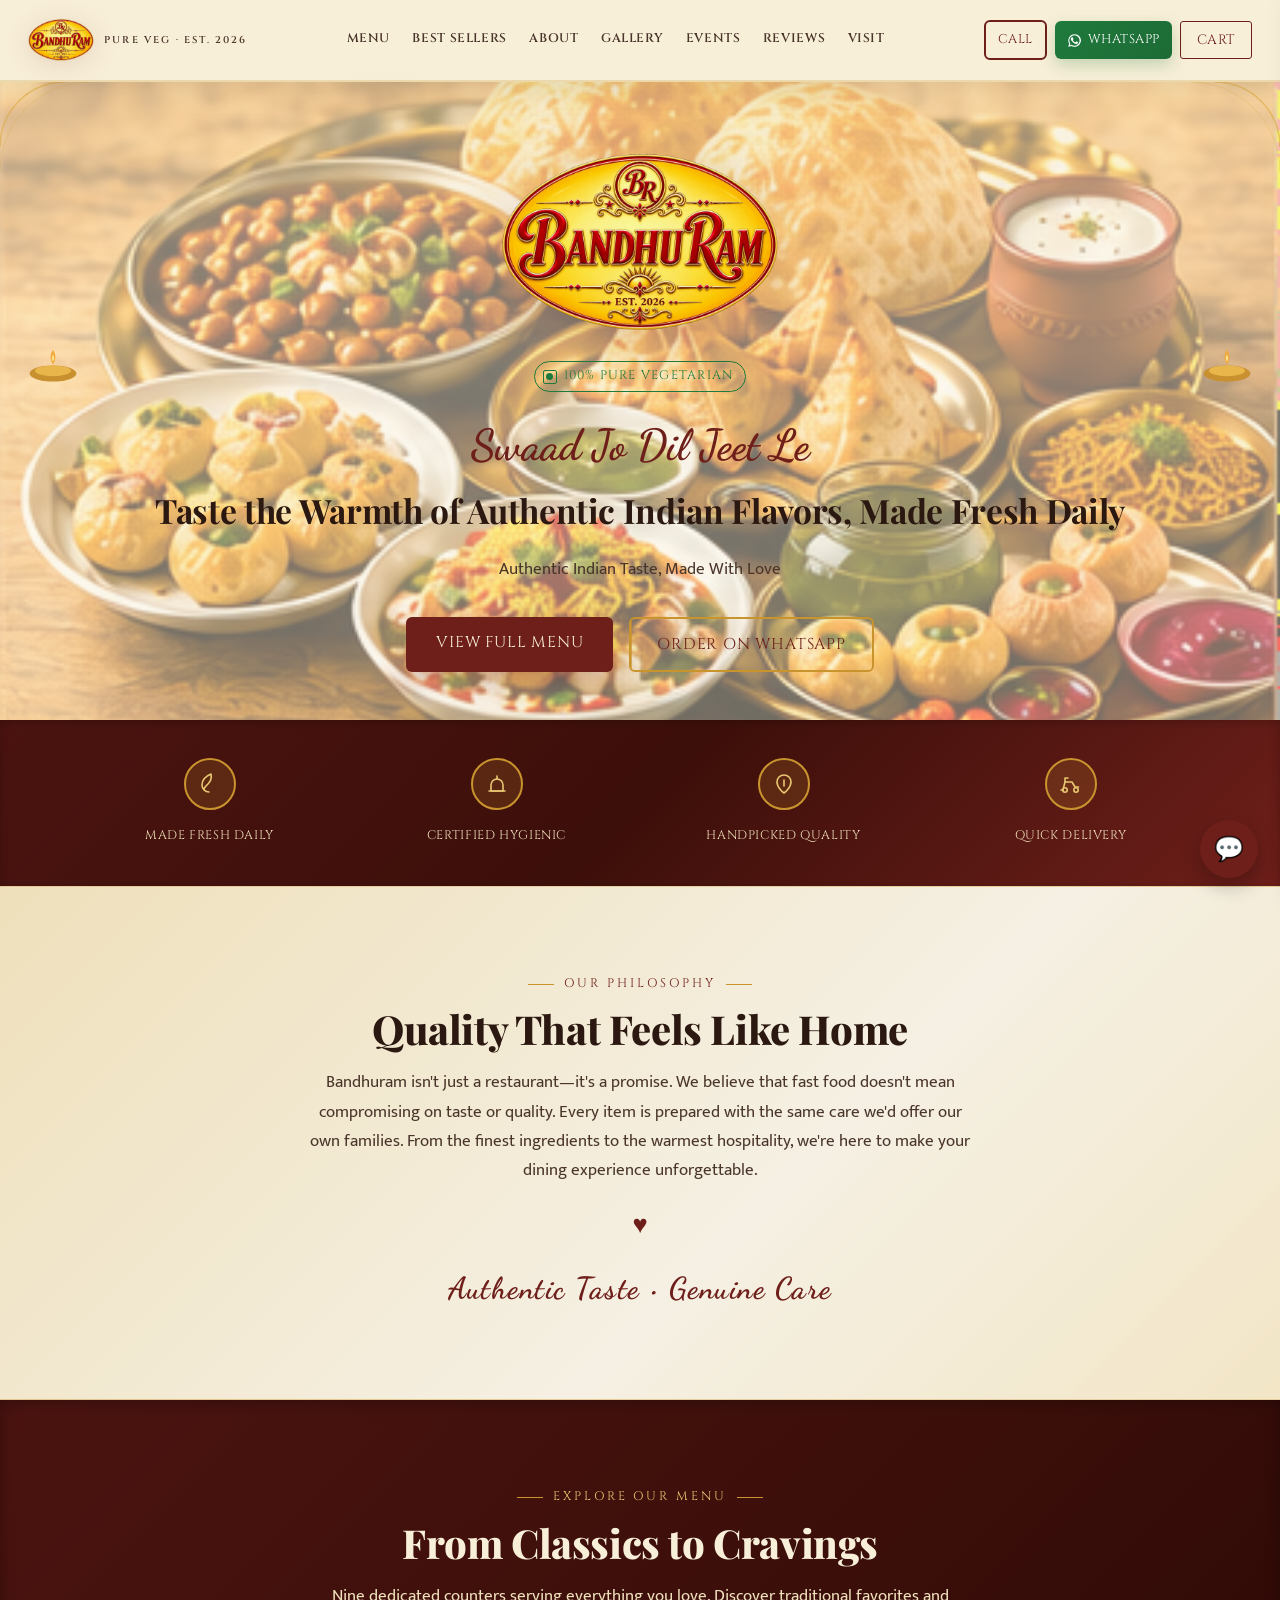
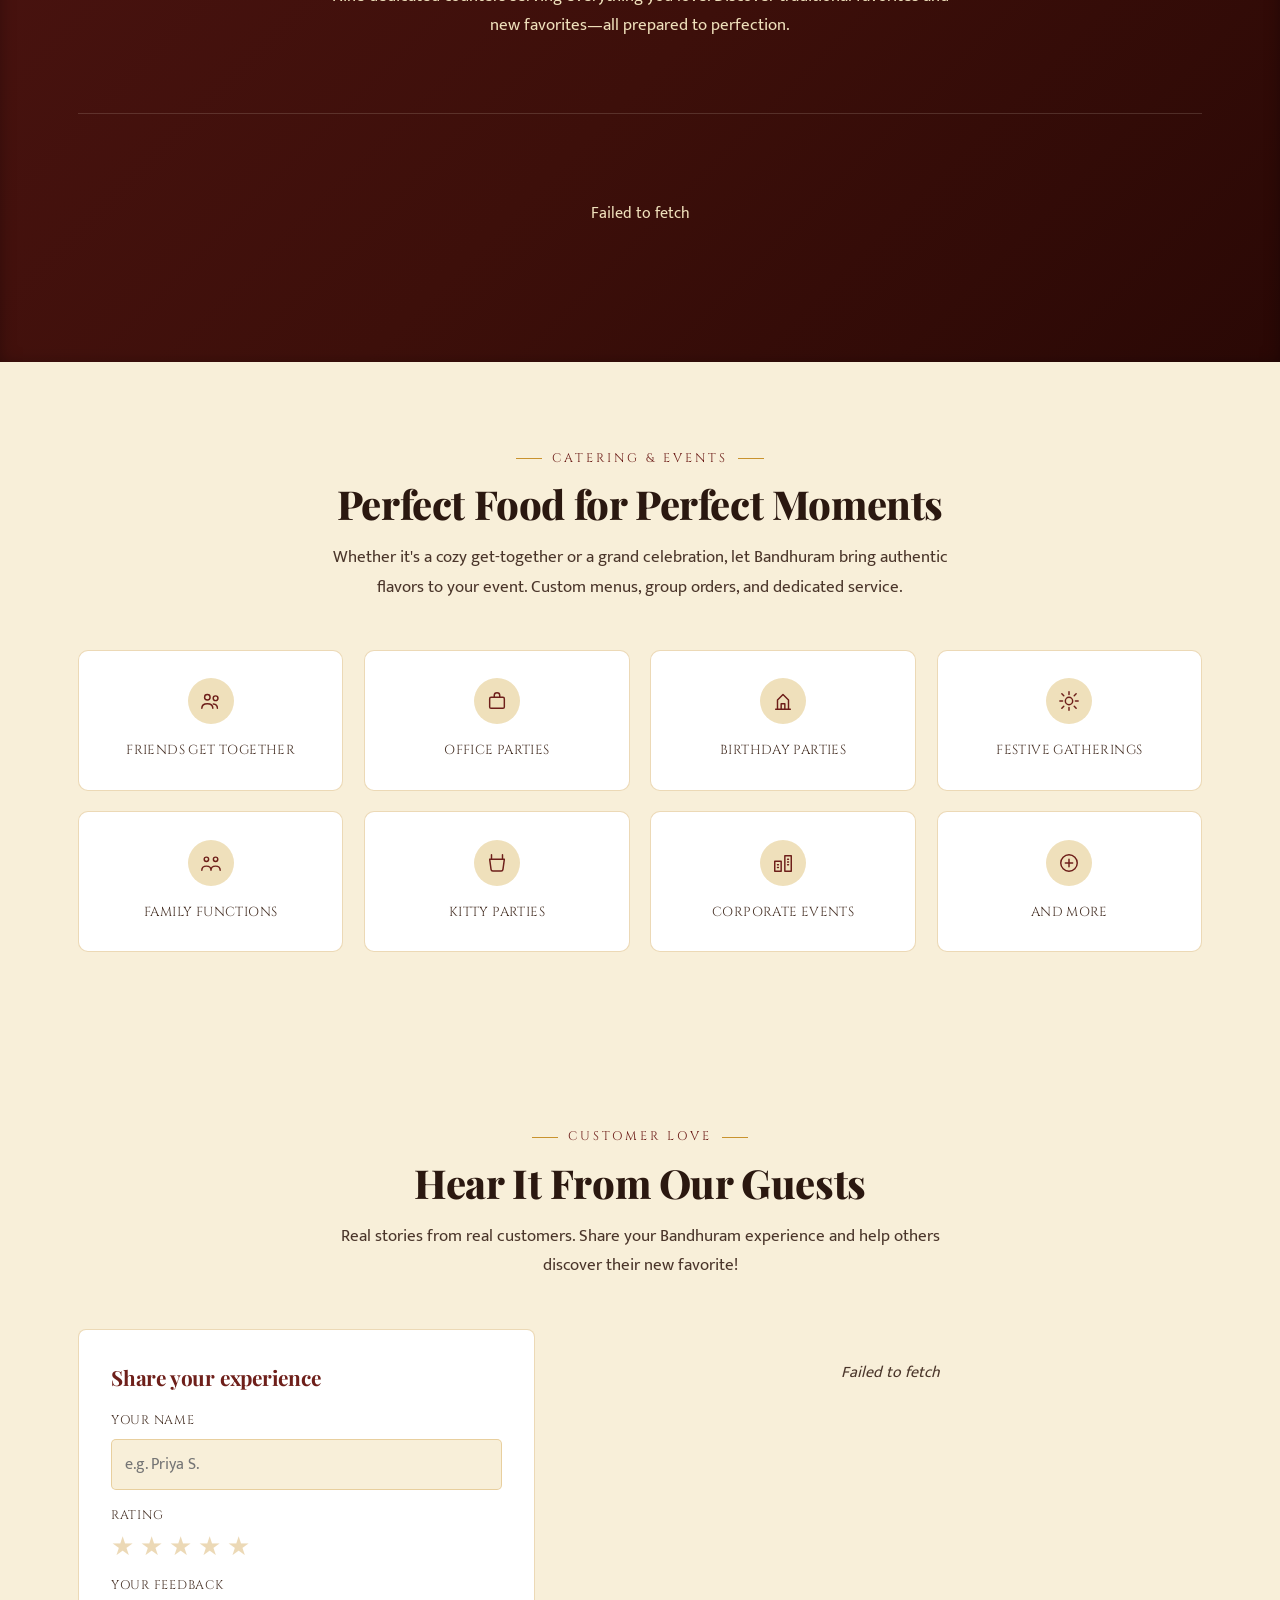
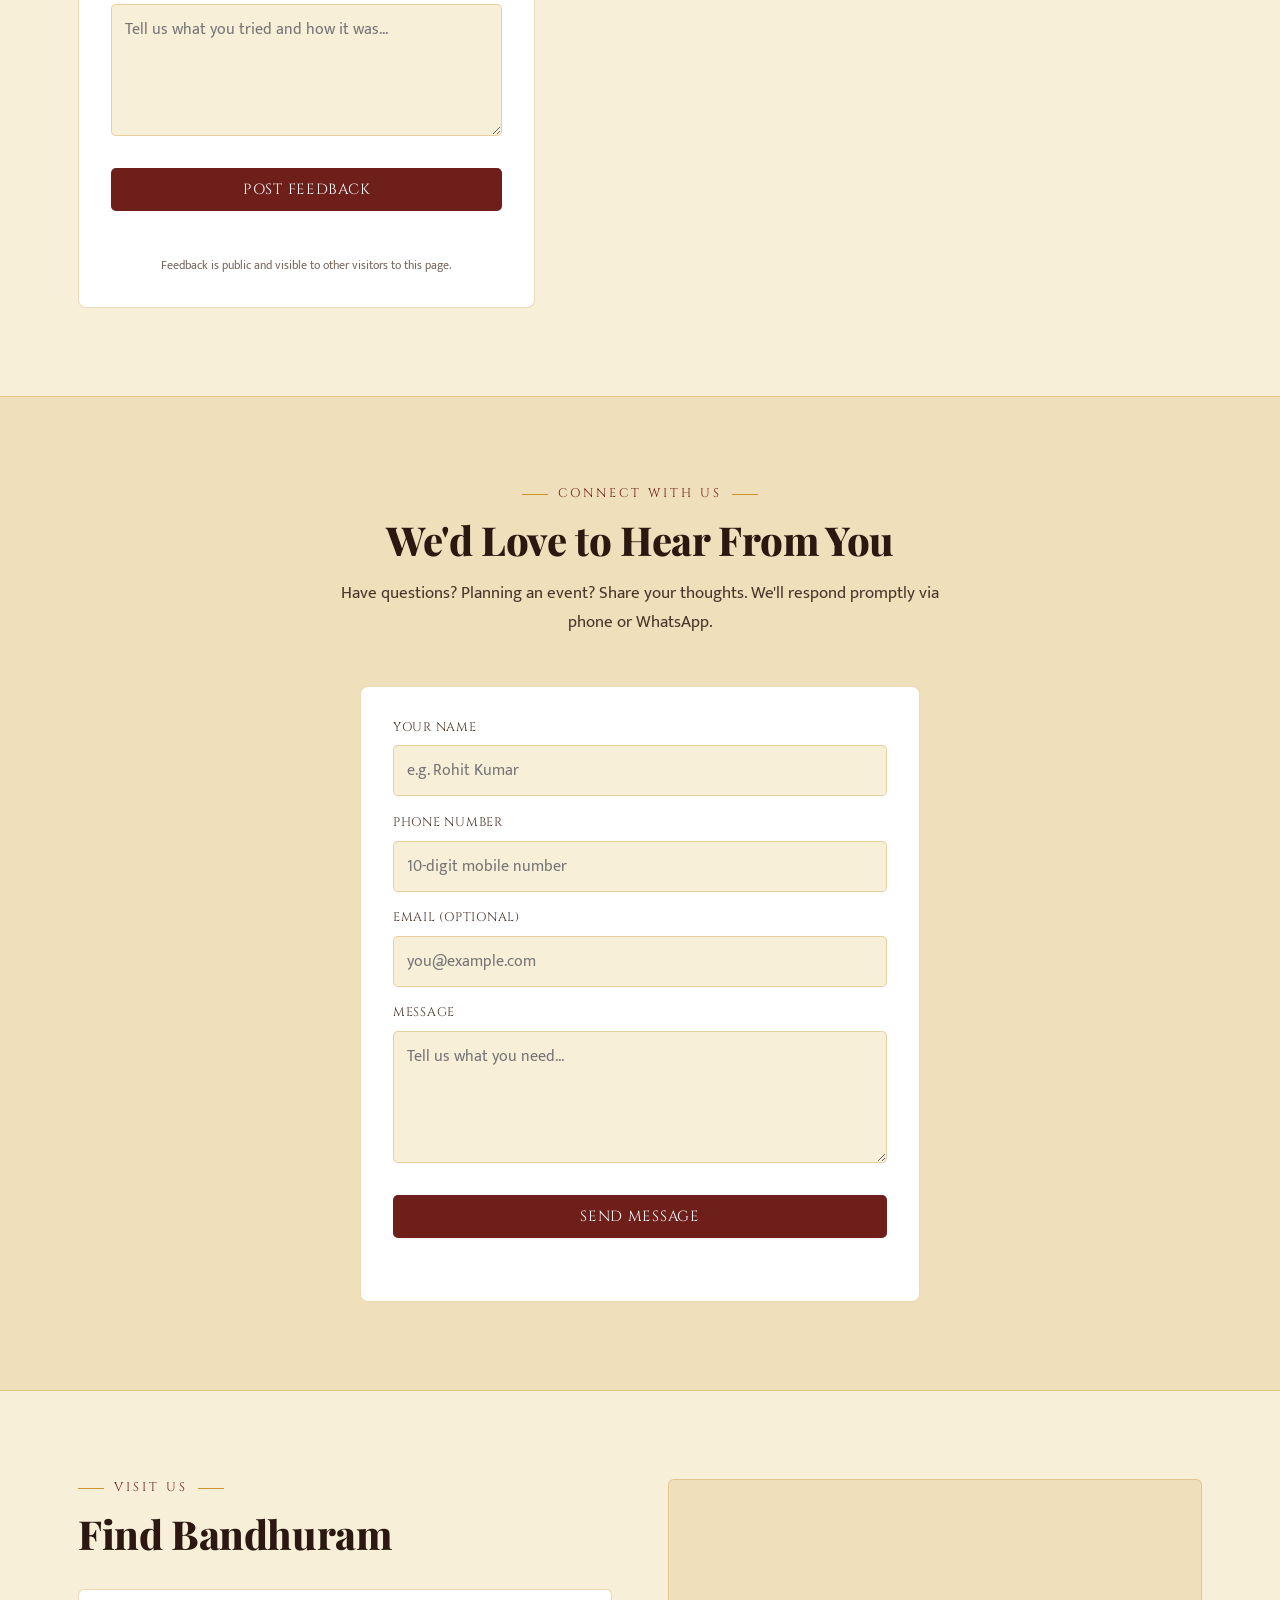
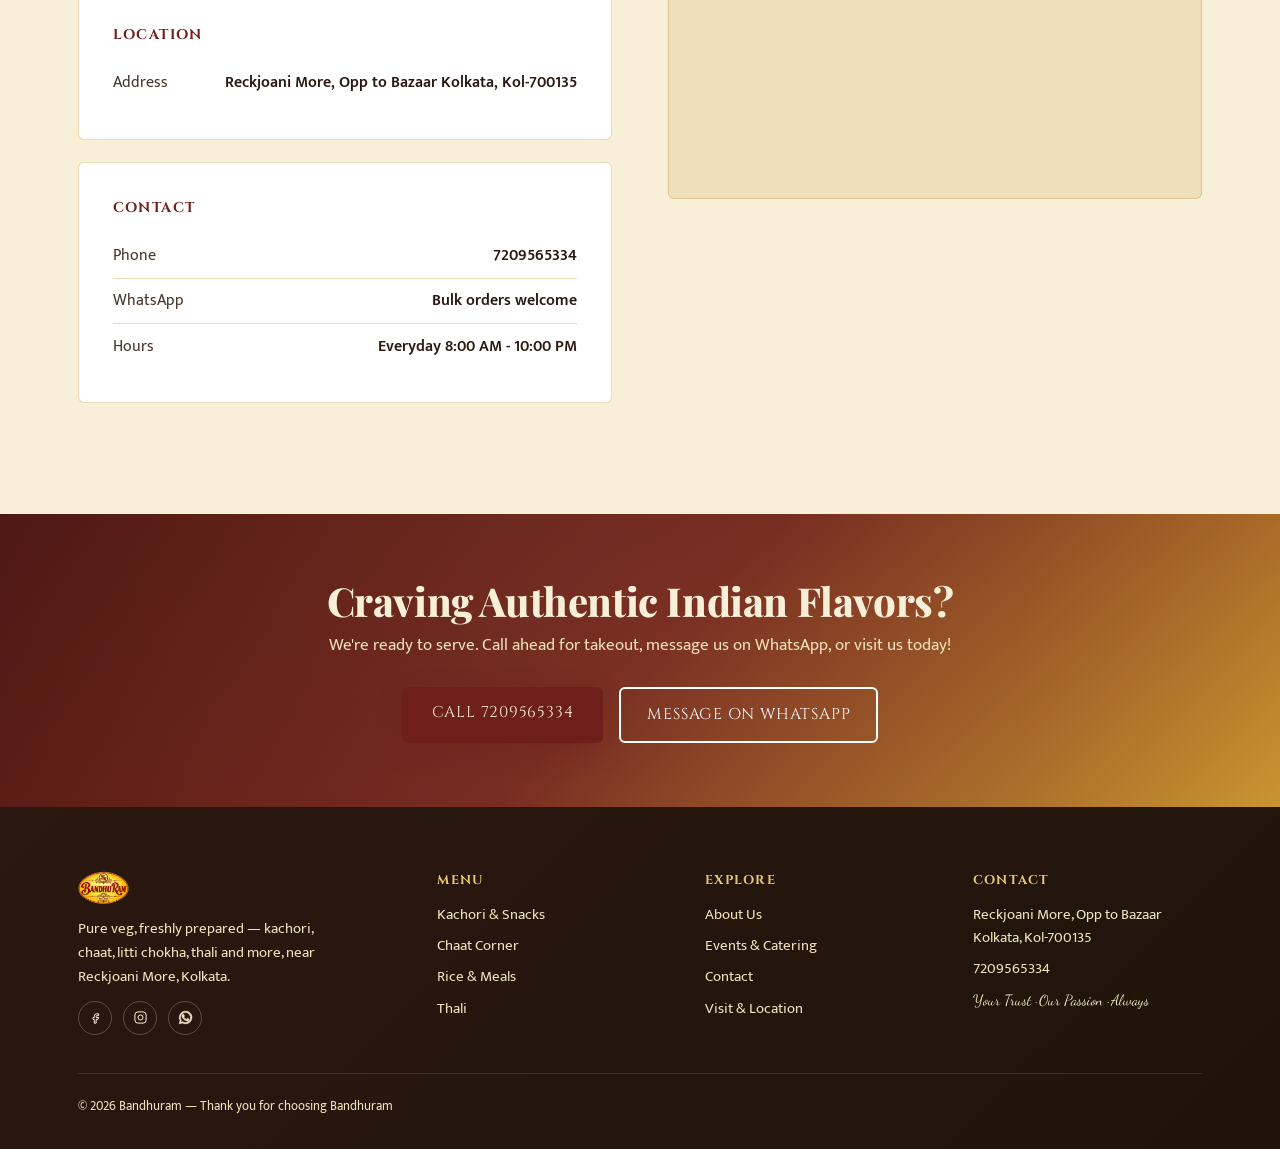
==== commit bdeb7ac9: "Change hours of operation in contact section Updated the hours of operation for contact information." ====
--- a/index.html
+++ b/index.html
@@ -10,6 +10,24 @@
 <link rel="stylesheet" href="css/style.css">
 </head>
 <body>
+
+  <head>
+    <!-- Your existing meta tags, title, CSS, etc. -->
+
+    <script async src="https://www.googletagmanager.com/gtag/js?id=G-XXXXXXXXXX"></script>
+
+    <script>
+        window.dataLayer = window.dataLayer || [];
+
+        function gtag() {
+            dataLayer.push(arguments);
+        }
+
+        gtag('js', new Date());
+
+        gtag('config', 'G-L10Q6BVV3L');
+    </script>
+</head>
 
 <header>
   <nav class="wrap">
@@ -257,7 +275,7 @@
         <h3>Contact</h3>
         <div class="info-row"><span>Phone</span><span data-phone-display>—</span></div>
         <div class="info-row"><span>WhatsApp</span><span>Bulk orders welcome</span></div>
-        <div class="info-row"><span>Hours</span><span>Timings to be confirmed</span></div>
+        <div class="info-row"><span>Hours</span><span>Everyday 8:00 AM - 10:00 PM</span></div>
       </div>
     </div>
     <div class="reveal">
@@ -377,4 +395,4 @@
 <script src="js/chatbot.js"></script>
 <script src="js/gallery.js"></script>
 </body>
-</html>+</html>
